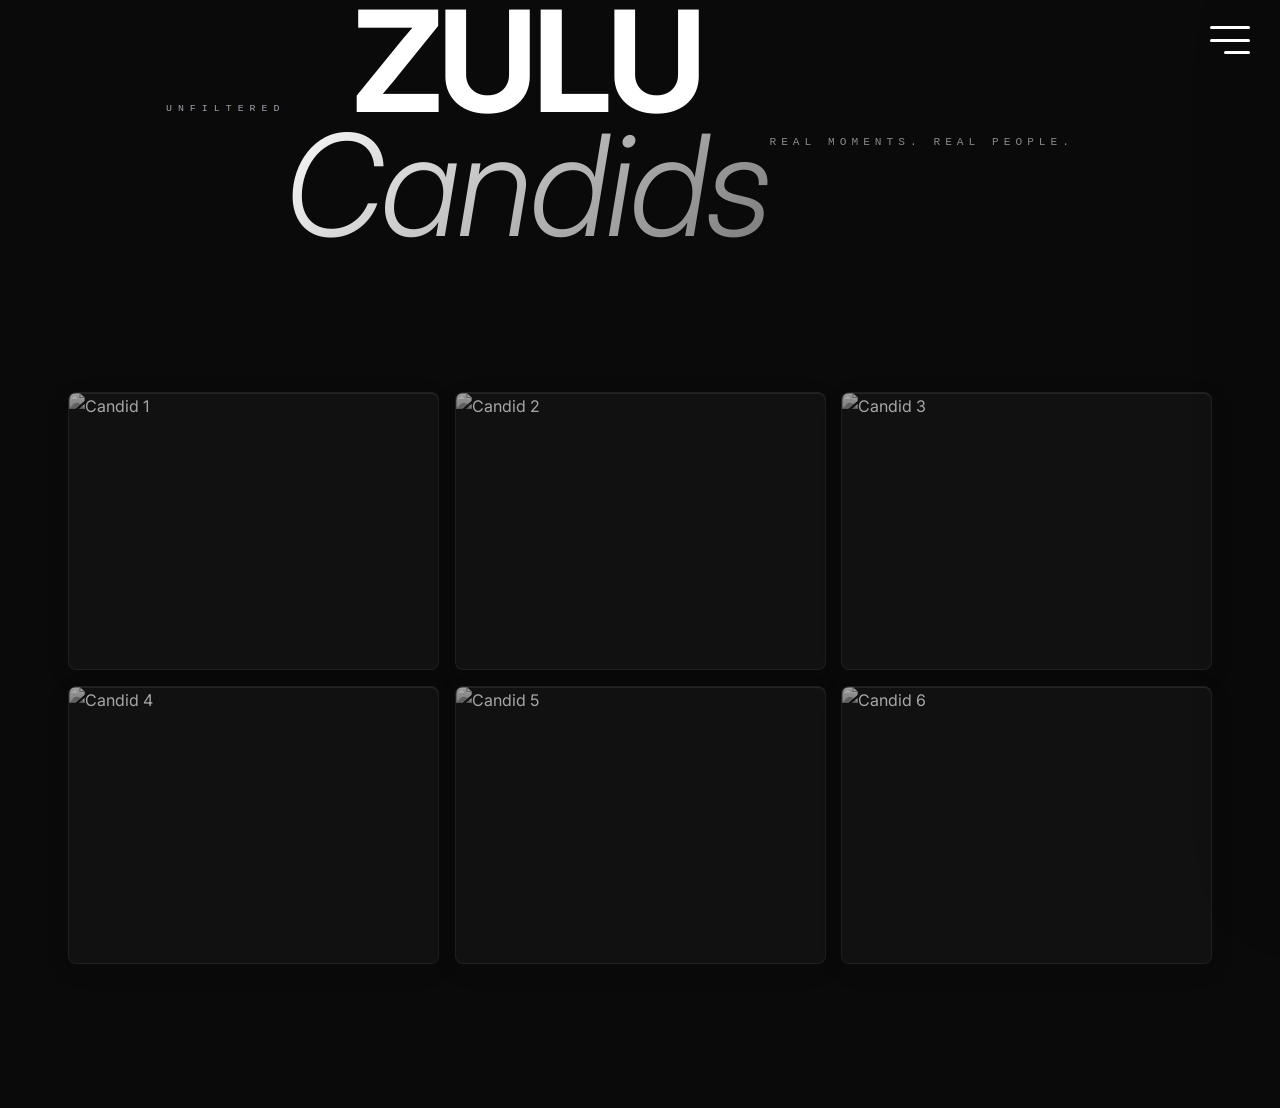
==== candids.html @ 93ad7df1 "Add files via upload" ====
<!DOCTYPE html>
<html lang="en">
<head>
  <meta charset="UTF-8">
  <meta name="viewport" content="width=device-width, initial-scale=1.0">
  <title>Zulu Candids — Memories</title>
  <link rel="preconnect" href="https://fonts.googleapis.com">
  <link href="https://fonts.googleapis.com/css2?family=Rajdhani:wght@300;400;500;600;700&family=Cormorant+Garamond:ital,wght@0,300;0,400;0,600;1,300;1,400;1,600&family=Space+Mono:ital,wght@0,400;0,700;1,400&family=Exo+2:wght@200;300;400;500;600&display=swap" rel="stylesheet">
  <link rel="stylesheet" href="act1_theme.css">
</head>
<body>

  <div class="hamburger" id="hamburgerMenu"><span></span><span></span><span></span></div>

  <nav class="sidebar" id="sidebar">
    <div class="sidebar-header">
      <h2>Navigation</h2>

    </div>
    <ul class="sidebar-links">
      <li><a href="index.html">Home</a></li>
      <li><a href="mates.html">Hostel Mates</a></li>
      <li><a href="chaos.html">Chaos</a></li>
      <li><a href="candids.html">Zulu Candids</a></li>
      <li><a href="committees.html">Committees</a></li>
    </ul>
  </nav>

  <div class="bg-glow"></div>

  <header>
    <div class="header-eyebrow">Unfiltered</div>
    <h1>ZULU<br><em>Candids</em></h1>
    <p>Real moments. Real people.</p>
  </header>

  <div class="container">
    <section class="images-section">
      <div class="images-grid">
        <div class="image-card"><img src="https://picsum.photos/800/600?random=201" alt="Candid 1"></div>
        <div class="image-card"><img src="https://picsum.photos/800/600?random=202" alt="Candid 2"></div>
        <div class="image-card"><img src="https://picsum.photos/800/600?random=203" alt="Candid 3"></div>
        <div class="image-card"><img src="https://picsum.photos/800/600?random=204" alt="Candid 4"></div>
        <div class="image-card"><img src="https://picsum.photos/800/600?random=205" alt="Candid 5"></div>
        <div class="image-card"><img src="https://picsum.photos/800/600?random=206" alt="Candid 6"></div>
      </div>
    </section>
  </div>

  <script src="fr.js"></script>
</body>
</html>
---- act1_theme.css ----
@import url('https://fonts.googleapis.com/css2?family=Inter:ital,wght@0,200;0,300;0,400;0,500;0,600;0,700;1,300;1,400&display=swap');

/* ─────────────────────────────────────────────────────────────
   REFLECTIVE GLASS #34 — Misty cool-grey & teal aesthetic
   Palette: #dbe1e3 · #c0cbcd · #b0b8ba · #d8e4e9 · #a7c7cb
───────────────────────────────────────────────────────────── */
:root {
  /* ── Scene background ── */
  --bg-scene: #0a0a0a;

  /* ── Liquid Glass surfaces ── */
  --liq:            rgba(20, 25, 40, 0.45);
  --liq-hover:      rgba(35, 45, 65, 0.65);
  --liq-deep:       rgba(10, 15, 25, 0.60);
  --liq-border:     rgba(255, 255, 255, 0.15);
  --liq-border-dim: rgba(255, 255, 255, 0.08);
  --liq-shine-t:    rgba(255, 255, 255, 0.25);
  --liq-inner:      rgba(255, 255, 255, 0.05);

  /* ── Tints derived from palette ── */
  --prism-blue:   rgba(167,199,203,0.22);
  --prism-pink:   rgba(192,203,205,0.20);
  --prism-green:  rgba(216,228,233,0.22);
  --prism-amber:  rgba(176,184,186,0.20);
  --prism-violet: rgba(167,199,203,0.18);

  /* ── Text on glass ── */
  --ink:        #ffffff;
  --ink-sub:    #888888;
  --ink-muted:  #555555;
  --blue:       #222222;
  --blue-text:  #a1a1aa;
  --blue-lt:    rgba(255,255,255,0.05);

  /* ── Radii — very round ── */
  --r-sm: 4px;
  --r-md: 6px;
  --r-lg: 8px;
  --r-xl: 12px;
  --r-2xl: 16px;
  --r-pill: 9999px;

  /* ── Typography ── */
  --f-display: -apple-system, 'Inter', 'Helvetica Neue', sans-serif;
  --f-body:    -apple-system, 'Inter', 'Helvetica Neue', sans-serif;
  --f-mono:    'SF Mono', ui-monospace, 'JetBrains Mono', monospace;

  /* ── Motion ── */
  --ease-expo:   cubic-bezier(0.16, 1, 0.3, 1);
  --ease-spring: cubic-bezier(0.34, 1.56, 0.64, 1);

  /* ── Blur ── */
  --blur-liq:   blur(28px) saturate(200%) brightness(1.06);
  --blur-heavy: blur(50px) saturate(220%) brightness(1.08);
}

/* ─── RESET ───────────────────────────────────────── */
*, *::before, *::after { margin: 0; padding: 0; box-sizing: border-box; }
html { scroll-behavior: smooth; -webkit-font-smoothing: antialiased; -moz-osx-font-smoothing: grayscale; }

body {
  font-family: var(--f-body);
  background: var(--bg-scene);
  background-attachment: fixed;
  color: var(--ink);
  min-height: 100vh;
  overflow-x: hidden;
  
  font-size: 16px;
  line-height: 1.65;
}

.bg-glow, .bg-designs, .design-icon { display: none !important; }

/* ─── CUSTOM CURSOR — Apple liquid ───────────────── */
.cursor-dot { display: none !important; 
  position: fixed; width: 6px; height: 6px;
  background: var(--blue-text); border-radius: 50%;
  pointer-events: none; z-index: 99999;
  transform: translate(-50%, -50%);
  box-shadow: 0 0 10px var(--blue-text);
}
.cursor-ring { display: none !important; 
  position: fixed; width: 34px; height: 34px;
  border-radius: 50%; pointer-events: none; z-index: 99998;
  transform: translate(-50%, -50%);
  background: rgba(59,98,104,0.1);
  border: 2px solid var(--blue-text);
  box-shadow: 0 4px 12px rgba(59,98,104,0.3);
  transition: width 0.3s var(--ease-expo), height 0.3s var(--ease-expo), background 0.3s, border-color 0.3s;
}
body:has(a:hover) .cursor-ring,
body:has(button:hover) .cursor-ring,
body:has(.close-btn:hover) .cursor-ring,
body:has(.hamburger:hover) .cursor-ring {
  width: 52px; height: 52px;
  background: rgba(59,98,104,0.2);
  border-color: var(--ink);
}

/* ─── PROGRESS BAR ────────────────────────────────── */
.progress-bar {
  position: fixed; top: 0; left: 0; height: 2px;
  background: linear-gradient(90deg, #111111, #333333, #111111);
  z-index: 10000; width: 0%;
  transition: width 0.06s linear;
  box-shadow: 0 0 10px rgba(167,199,203,0.6);
}

/* ─── PAGE TRANSITION ─────────────────────────────── */
.page-transition {
  position: fixed; inset: 0;
  background: #111111;
  z-index: 99997; transform: scaleX(0); transform-origin: left;
}
.page-transition.enter { animation: pgIn 0.8s var(--ease-expo) forwards; }
.page-transition.exit  { animation: pgOut 0.8s var(--ease-expo) forwards; }
@keyframes pgIn  { to { transform: scaleX(1); } }
@keyframes pgOut { from { transform: scaleX(1); transform-origin: right; } to { transform: scaleX(0); transform-origin: right; } }

/* ─── HAMBURGER ───────────────────────────────────── */
.hamburger {
  position: fixed; top: 24px; right: 28px;
  width: 44px; height: 32px;
  display: flex; flex-direction: column; justify-content: space-between;
  cursor: pointer; z-index: 1002; padding: 2px;
}
.hamburger span {
  display: block; height: 3px; width: 100%;
  background: var(--ink); border-radius: var(--r-pill);
  transition: all 0.42s var(--ease-expo); transform-origin: center;
}
.hamburger span:nth-child(3) { width: 65%; margin-left: auto; }
.hamburger.open span:nth-child(1) { transform: translateY(14.5px) rotate(45deg); }
.hamburger.open span:nth-child(2) { opacity: 0; transform: scaleX(0); }
.hamburger.open span:nth-child(3) { transform: translateY(-14.5px) rotate(-45deg); width: 100%; }

/* ─── SIDEBAR — Frosted glass panel ──────────────── */
.sidebar {
  position: fixed; top: 0; right: 0; transform: translate3d(100.5%, 0, 0);
  width: 400px; height: 100vh;
  background: #111111;
  border-left: 1px solid var(--liq-border);
  box-shadow: -1px 0 0 rgba(255,255,255,0.82) inset, -24px 0 72px rgba(0,0,0,0.09);
  z-index: 1001;
  transition: transform 1.0s cubic-bezier(0.2, 1, 0.2, 1);
  padding: 24px 52px 56px;
  display: flex; flex-direction: column; overflow: hidden;
}
.sidebar::before {
  content: ''; position: absolute; top: -60px; left: -60px;
  width: 280px; height: 280px;
  background: none;
  border-radius: 50%; pointer-events: none;
}
.sidebar::after {
  content: ''; position: absolute; bottom: -50px; right: -40px;
  width: 220px; height: 220px;
  background: none;
  border-radius: 50%; pointer-events: none;
}
.sidebar.active { transform: translate3d(0, 0, 0); }

.sidebar-header {
  display: flex; justify-content: flex-start; align-items: center;
  min-height: 32px; /* matches new hamburger height */
  margin-bottom: 40px; padding-bottom: 24px;
  border-bottom: 1px solid var(--liq-border-dim);
  position: relative; z-index: 1;
}
.sidebar-header h2 {
  font-family: var(--f-mono); font-size: 1.1rem;
  letter-spacing: 5px; text-transform: uppercase;
  color: var(--ink-sub); font-weight: 500; margin: 0;
  line-height: 1;
}
.close-btn {
  background: #111111;
  border: 1px solid rgba(255,255,255,0.28);
  box-shadow: 0 2px 8px rgba(0,0,0,0.08), 0 1px 0 rgba(255,255,255,0.10) inset;
  border-radius: 50%; width: 44px; height: 44px;
  display: flex; align-items: center; justify-content: center;
  font-size: 1.5rem; color: var(--ink-sub); cursor: pointer;
  transition: all 0.25s var(--ease-expo);
}
.close-btn:hover { background: rgba(255,255,255,0.82); color: var(--ink); transform: rotate(90deg) scale(1.08); }

.sidebar-links { list-style: none; position: relative; z-index: 1; }
.sidebar-links li {
  margin-bottom: 2px; opacity: 0; transform: translateX(24px);
  transition: opacity 0.50s var(--ease-expo), transform 0.50s var(--ease-expo);
}
.sidebar.active .sidebar-links li:nth-child(1) { opacity:1; transform:none; transition-delay:0.07s; }
.sidebar.active .sidebar-links li:nth-child(2) { opacity:1; transform:none; transition-delay:0.13s; }
.sidebar.active .sidebar-links li:nth-child(3) { opacity:1; transform:none; transition-delay:0.19s; }
.sidebar.active .sidebar-links li:nth-child(4) { opacity:1; transform:none; transition-delay:0.25s; }
.sidebar.active .sidebar-links li:nth-child(5) { opacity:1; transform:none; transition-delay:0.31s; }
.sidebar-links a {
  text-decoration: none; color: var(--ink-sub);
  font-family: var(--f-display); font-size: 2.4rem; font-weight: 300;
  line-height: 1.25; display: block; padding: 6px 0; letter-spacing: -0.5px;
  transition: color 0.25s, transform 0.3s var(--ease-expo);
}
.sidebar-links a:hover { color: var(--blue-text); transform: translateX(6px); }

.sidebar-overlay {
  position: fixed; inset: 0; background: rgba(0,0,0,0.16);
  z-index: 1000; opacity: 0; pointer-events: none; transition: opacity 0.4s;
}
.sidebar-overlay.active { opacity: 1; pointer-events: all; }

/* ─── HEADER ──────────────────────────────────────── */
.scroll-hero-wrapper { height: 200vh; position: relative; z-index: 1; }
.sticky-hero { position: sticky; top: 0; height: 100vh; overflow: hidden; display: flex; align-items: center; justify-content: center; }
header {
  position: relative; text-align: center;
  width: 100%; max-width: 1240px; padding: 0 24px;
  display: flex; justify-content: center; align-items: center; z-index: 1;
}
.hero-text-content {
  text-align: center;
  will-change: transform;
  flex: 1;
  transition: transform 0.1s linear;
  position: relative;
  z-index: 2;
}
.hero-image-content {
  position: absolute; right: 5%; top: 50%;
  width: 45%; max-width: 550px; aspect-ratio: 4/3;
  border-radius: var(--r-2xl); overflow: hidden;
  opacity: 0; transform: translateY(-50%) translateX(100px) scale(0.9);
  will-change: transform, opacity; pointer-events: none;
  box-shadow: 0 1px 0 rgba(255,255,255,0.08) inset, 0 24px 60px rgba(0,0,0,0.5);
  border: 1px solid rgba(255,255,255,0.1);
  transition: transform 0.1s linear, opacity 0.1s linear;
}
.hero-image-content img { width: 100%; height: 100%; object-fit: cover; }
.header-eyebrow {
  font-family: var(--f-mono); font-size: 0.62rem;
  letter-spacing: 6px; text-transform: uppercase;
  color: var(--blue-text); margin-bottom: 30px;
  opacity: 0; animation: fadeUp 0.85s var(--ease-expo) 0.15s forwards;
  position: relative; z-index: 1;
}
header h1 {
  font-family: var(--f-display);
  font-size: clamp(3.8rem, 11vw, 9.5rem);
  font-weight: 700; line-height: 0.88; letter-spacing: -4px;
  color: var(--ink);
  opacity: 0; animation: fadeUp 1s var(--ease-expo) 0.28s forwards;
  position: relative; z-index: 1;
}
header h1 em {
  font-style: italic; font-weight: 300; letter-spacing: -3px;
  background: linear-gradient(135deg, #ffffff 0%, #777777 100%);
  -webkit-background-clip: text; -webkit-text-fill-color: transparent; background-clip: text;
}
header p {
  font-size: 0.70rem; color: var(--ink-sub); margin-top: 36px;
  letter-spacing: 5px; text-transform: uppercase; font-family: var(--f-mono);
  opacity: 0; animation: fadeUp 0.85s var(--ease-expo) 0.46s forwards;
  position: relative; z-index: 1;
}
@keyframes fadeUp {
  from { opacity: 0; transform: translateY(20px); }
  to   { opacity: 1; transform: none; }
}

/* ─── CONTAINER ───────────────────────────────────── */
.container { max-width: 1240px; margin: 0 auto; padding: 72px 48px; position: relative; z-index: 1; }

/* ─── SECTION LABEL ───────────────────────────────── */
.section-label { display: flex; align-items: center; gap: 16px; margin-bottom: 44px; }
.section-label::before {
  content: ''; flex: 0 0 3px; height: 26px;
  background: linear-gradient(180deg, #333333, #111111); border-radius: var(--r-pill);
}
.section-label h2 {
  font-family: var(--f-display); font-size: 2.2rem; font-weight: 700;
  color: var(--ink); letter-spacing: -0.5px; margin: 0; text-align: left;
}
h2 {
  font-family: var(--f-display); font-size: 2.2rem; font-weight: 700;
  color: var(--ink); letter-spacing: -0.5px; margin-bottom: 44px; text-align: center;
}

/* ─── STATS BAR ───────────────────────────────────── */
.stats-bar {
  display: flex; margin: 72px 48px;
  background: #111111;
  border: 1px solid rgba(255,255,255,0.06);
  border-radius: var(--r-2xl); overflow: hidden;
  position: relative; z-index: 1; max-width: 1240px;
  box-shadow: 0 1px 0 rgba(255,255,255,0.10) inset, 0 16px 48px rgba(0,0,0,0.09), 0 4px 16px rgba(0,0,0,0.05);
}
.stats-bar::before {
  content: ''; position: absolute; top: 0; left: 0; right: 0; height: 1px;
  background: linear-gradient(90deg, #111111, #333333, #111111);
  opacity: 0.55;
}
.stat-item {
  transform-style: preserve-3d;
  flex: 1; padding: 52px 20px; text-align: center;
  border-right: 1px solid rgba(0,0,0,0.06); position: relative; transition: background 0.3s;
}
.stat-item:last-child { border-right: none; }
.stat-item:hover { background: #18181b; }
.stat-num {
  font-family: var(--f-display); font-size: 3.4rem; font-weight: 700;
  color: var(--ink); line-height: 1; display: block; letter-spacing: -2px;
}
.stat-label {
  font-family: var(--f-mono); font-size: 0.56rem; letter-spacing: 3px;
  text-transform: uppercase; color: var(--ink-muted); margin-top: 10px; display: block;
}

/* ─── HERO IMAGES ─────────────────────────────────── */
.hero-images {
  display: grid; grid-template-columns: 1.2fr 1fr; gap: 14px;
  padding: 0 48px 80px; max-width: 1240px; margin: 0 auto; position: relative; z-index: 1;
}
.hero-img-item {
  position: relative; overflow: hidden; border-radius: var(--r-lg);
  border: 1px solid rgba(255,255,255,0.06); background: #111111;
  box-shadow: 0 1px 0 rgba(255,255,255,0.08) inset, 0 8px 32px rgba(0,0,0,0.10), 0 2px 8px rgba(0,0,0,0.06);
}
.hero-img-item:first-child { grid-row: span 2; border-radius: var(--r-2xl); }
.hero-img-item img {
  width: 100%; height: 100%; object-fit: cover; display: block;
  transition: transform 0.9s var(--ease-expo), filter 0.5s;
  filter: grayscale(1) brightness(0.65);
}
.hero-img-item:hover img { transform: scale(1.05); filter: grayscale(0) brightness(1.0); }
.hero-img-item::after {
  content: ''; position: absolute; inset: 0;
  background: linear-gradient(to top, rgba(0,0,0,0.48) 0%, transparent 50%);
  pointer-events: none;
}
.hero-img-badge { display: none !important; 
  position: absolute; bottom: 14px; left: 16px; z-index: 2;
  font-family: var(--f-mono); font-size: 0.56rem; letter-spacing: 3px;
  text-transform: uppercase; color: rgba(0,0,0,0.52);
  background: #111111;
  padding: 5px 14px; border-radius: var(--r-pill);
  border: 1px solid rgba(255,255,255,0.12);
  box-shadow: 0 2px 8px rgba(0,0,0,0.07), 0 1px 0 rgba(255,255,255,0.10) inset;
}

/* ─── QUOTES ──────────────────────────────────────── */
.quotes-section { padding: 72px 0; }
.quotes-grid { display: grid; grid-template-columns: repeat(auto-fit, minmax(280px, 1fr)); gap: 16px; }
.quote-card {
  will-change: transform, opacity;
  backface-visibility: hidden;
  transform-style: preserve-3d;
  background: #111111;
  border: 1px solid rgba(255,255,255,0.06);
  border-radius: var(--r-xl); padding: 44px 36px;
  position: relative; overflow: hidden;
  transition: transform 0.8s cubic-bezier(0.2, 1, 0.2, 1), box-shadow 0.8s;
  box-shadow: 0 12px 36px rgba(0,0,0,0.5);
}
/* Per-card prismatic tint */
.quote-card:nth-child(1)::before { background: radial-gradient(circle at 20% 20%, var(--prism-blue), transparent 60%); }
.quote-card:nth-child(2)::before { background: radial-gradient(circle at 80% 20%, var(--prism-pink), transparent 60%); }
.quote-card:nth-child(3)::before { background: radial-gradient(circle at 20% 80%, var(--prism-green), transparent 60%); }
.quote-card:nth-child(4)::before { background: radial-gradient(circle at 80% 80%, var(--prism-amber), transparent 60%); }
.quote-card:nth-child(5)::before { background: radial-gradient(circle at 50% 20%, var(--prism-violet), transparent 60%); }
.quote-card:nth-child(6)::before { background: radial-gradient(circle at 30% 70%, var(--prism-blue), transparent 60%); }
.quote-card::before { content: ''; position: absolute; inset: 0; pointer-events: none; opacity: 0.7; transition: opacity 0.4s; }
.quote-card::after {
  content: '\201C'; position: absolute; top: -14px; left: 18px;
  font-family: Georgia, serif; font-size: 8rem;
  color: rgba(255,255,255,0.08); line-height: 1; pointer-events: none;
}
.quote-card:hover {
  transform: translateY(-6px) scale(1.01);
  box-shadow: 0 1px 0 rgba(255,255,255,0.12) inset, 0 24px 60px rgba(0,0,0,0.12), 0 8px 24px rgba(0,0,0,0.06);
}
.quote-card:hover::before { opacity: 1; }
.quote-card p {
  font-family: var(--f-display); font-size: 1.12rem; font-style: italic;
  color: var(--ink); line-height: 1.65; margin-bottom: 22px;
  position: relative; z-index: 1; font-weight: 400;
}
.quote-card span {
  font-family: var(--f-mono); font-size: 0.58rem;
  color: var(--blue-text); letter-spacing: 2.5px; text-transform: uppercase;
  position: relative; z-index: 1;
}

/* ─── IMAGES GRID ─────────────────────────────────── */
.images-section { padding: 72px 0; }
.images-grid { display: grid; grid-template-columns: repeat(auto-fit, minmax(330px, 1fr)); gap: 16px; }
.image-card {
  will-change: transform, opacity;
  backface-visibility: hidden;
  transform-style: preserve-3d;
  position: relative; overflow: hidden; border-radius: var(--r-lg);
  background: #111111; aspect-ratio: 4/3; cursor: pointer;
  border: 1px solid rgba(255,255,255,0.06);
  transition: transform 0.8s cubic-bezier(0.2, 1, 0.2, 1), box-shadow 0.8s;
  box-shadow: 0 1px 0 rgba(255,255,255,0.08) inset, 0 6px 24px rgba(0,0,0,0.09), 0 2px 6px rgba(0,0,0,0.05);
}
.image-card::after {
  content: ''; position: absolute; inset: 0;
  background: linear-gradient(to top, rgba(0,0,0,0.32) 0%, transparent 55%);
  opacity: 0; transition: opacity 0.4s;
}
.image-card:hover {
  transform: translateY(-5px) scale(1.01);
  box-shadow: 0 1px 0 rgba(255,255,255,0.08) inset, 0 28px 64px rgba(0,0,0,0.14), 0 8px 24px rgba(0,0,0,0.08);
}
.image-card:hover::after { opacity: 1; }
.image-card img {
  width: 100%; height: 100%; object-fit: cover; display: block;
  transition: transform 1.4s cubic-bezier(0.2, 1, 0.2, 1), filter 1.0s cubic-bezier(0.2, 1, 0.2, 1);
  filter: grayscale(1) brightness(0.65);
}
.image-card:hover img { transform: scale(1.07); filter: grayscale(0) brightness(1.0); }
.image-card .img-label { display: none !important; 
  position: absolute; bottom: 14px; left: 16px;
  color: rgba(255,255,255,0.88); font-family: var(--f-mono); font-size: 0.58rem;
  letter-spacing: 2.5px; z-index: 2;
  opacity: 0; transform: translateY(8px); transition: all 0.32s;
  background: rgba(0,0,0,0.28);
  padding: 4px 12px; border-radius: var(--r-pill); border: 1px solid rgba(255,255,255,0.05);
}
.image-card:hover .img-label { display: none !important;  opacity: 1; transform: none; }

/* ─── MATES GRID ──────────────────────────────────── */
.mates-grid { display: grid; grid-template-columns: repeat(auto-fill, minmax(154px, 1fr)); gap: 16px; padding: 8px 0; }
.mate-card {
  will-change: transform, opacity;
  backface-visibility: hidden;
  transform-style: preserve-3d;
  text-align: center; padding: 30px 10px;
  background: #111111;
  border: 1px solid rgba(255,255,255,0.06); border-radius: var(--r-xl);
  transition: all 0.8s cubic-bezier(0.2, 1, 0.2, 1);
  cursor: pointer; text-decoration: none; color: inherit; display: block;
  position: relative; overflow: hidden;
  box-shadow: 0 8px 24px rgba(0,0,0,0.6);
}
/* glass shimmer sweep */

.mate-card:hover::before { transform: translate3d(100%, 0, 0); }
.mate-card:hover {
  transform: translateY(-6px);
  background: #18181b; border-color: rgba(255,255,255,0.25);
  box-shadow: 0 1px 0 rgba(255,255,255,0.15) inset, 0 20px 48px rgba(0,0,0,0.11), 0 4px 12px rgba(167,199,203,0.10);
  border-color: rgba(255,255,255,0.92);
}
.mate-photo {
  width: 104px; height: 104px; border-radius: 50%;
  object-fit: cover; margin: 0 auto 16px; display: block;
  border: 2px solid rgba(255,255,255,0.15);
  box-shadow: 0 4px 16px rgba(0,0,0,0.11);
  transition: transform 0.4s var(--ease-spring), box-shadow 0.4s, border-color 0.3s;
  position: relative; z-index: 1;
}
.mate-card:hover .mate-photo {
  transform: scale(1.12); border-color: var(--blue-text);
  box-shadow: 0 6px 24px rgba(167,199,203,0.22);
}
.mate-name {
  font-family: var(--f-body); font-weight: 500; font-size: 0.88rem;
  color: var(--ink-sub); transition: color 0.3s; position: relative; z-index: 1;
}
.mate-card:hover .mate-name { color: var(--ink); }
#galleryTitle { text-transform: none; }

/* ─── COMMITTEES ──────────────────────────────────── */
.committee-grid { display: grid; grid-template-columns: repeat(auto-fit, minmax(310px, 1fr)); gap: 18px; }
.committee-card {
  will-change: transform, opacity;
  backface-visibility: hidden;
  transform-style: preserve-3d;
  background: #111111;
  border: 1px solid rgba(255,255,255,0.06);
  border-radius: var(--r-2xl); overflow: hidden;
  transition: all 0.8s cubic-bezier(0.2, 1, 0.2, 1);
  cursor: pointer; text-decoration: none; color: var(--ink); display: block; position: relative;
  box-shadow: 0 1px 0 rgba(255,255,255,0.12) inset, 0 8px 32px rgba(0,0,0,0.08), 0 2px 8px rgba(0,0,0,0.04);
}

.committee-card::after {
  content: ''; position: absolute; top: 0; left: 0; right: 0; height: 2px;
  background: linear-gradient(90deg, #111111, #333333, #111111);
  opacity: 0; transition: opacity 0.4s; z-index: 2;
}
.committee-card:hover {
  transform: translateY(-8px);
  background: #18181b; border-color: rgba(255,255,255,0.25);
  box-shadow: 0 1px 0 rgba(255,255,255,0.12) inset, 0 40px 80px rgba(0,0,0,0.12), 0 0 0 1px rgba(255,255,255,0.62);
}
.committee-card:hover::before, .committee-card:hover::after { opacity: 1; }
.committee-photo {
  width: 100%; height: 215px; object-fit: cover; display: block;
  filter: grayscale(1) brightness(0.65);
  transition: filter 1.0s cubic-bezier(0.2, 1, 0.2, 1), transform 1.2s cubic-bezier(0.2, 1, 0.2, 1);
}
.committee-card:hover .committee-photo { filter: grayscale(0) brightness(1.0); transform: scale(1.04); }
.committee-card-body { padding: 30px 32px 36px; position: relative; z-index: 2; }
.committee-title {
  font-family: var(--f-display); font-size: 1.65rem; font-weight: 700;
  color: var(--ink); line-height: 1.1; margin-bottom: 10px; letter-spacing: -0.5px;
}
.committee-period {
  font-family: var(--f-mono); font-size: 0.58rem;
  color: var(--blue-text); letter-spacing: 2.5px; text-transform: uppercase; margin-bottom: 10px; display: block;
}
.committee-sec { font-size: 0.85rem; color: var(--ink-muted); font-style: italic; }

/* ─── DETAIL PAGE ─────────────────────────────────── */
.detail-container {
  background: #111111;
  border: 1px solid rgba(255,255,255,0.06); border-radius: var(--r-2xl);
  max-width: 860px; margin: 0 auto 80px; padding: 72px;
  position: relative; overflow: hidden;
  box-shadow: 0 1px 0 rgba(255,255,255,0.12) inset, 0 20px 72px rgba(0,0,0,0.09), 0 6px 24px rgba(0,0,0,0.05);
}
.detail-container::before {
  content: ''; position: absolute; top: 0; left: 0; right: 0; height: 2px;
  background: linear-gradient(90deg, #111111, #333333, #111111);
  opacity: 0.62;
}
.detail-container::after {
  content: ''; position: absolute; top: -80px; right: -80px;
  width: 300px; height: 300px; border-radius: 50%;
  background: radial-gradient(circle, rgba(167,199,203,0.08), transparent 70%); pointer-events: none;
}
.detail-header { margin-bottom: 58px; padding-bottom: 44px; border-bottom: 1px solid rgba(0,0,0,0.07); }
.detail-header h1 {
  font-family: var(--f-display); color: var(--ink);
  font-size: 2.9rem; font-weight: 700; letter-spacing: -2px; line-height: 1; margin-bottom: 14px;
}
.detail-header p {
  font-family: var(--f-mono); font-size: 0.60rem;
  color: var(--blue-text); letter-spacing: 3.5px; text-transform: uppercase;
}
.detail-section { margin-bottom: 48px; }
.detail-section h3 {
  font-family: var(--f-mono); font-size: 0.57rem; letter-spacing: 4px;
  text-transform: uppercase; color: var(--blue-text); margin-bottom: 20px;
  display: flex; align-items: center; gap: 14px;
}
.detail-section h3::after { content: ''; flex: 1; height: 1px; background: linear-gradient(90deg, rgba(0,0,0,0.08), transparent); }
.detail-section p { font-family: var(--f-body); font-size: 1rem; color: var(--ink-sub); line-height: 1.85; }
.detail-section ul { list-style: none; padding: 0; }
.detail-section li {
  font-family: var(--f-body); font-size: 0.94rem; color: var(--ink-sub);
  line-height: 1.8; padding: 13px 0 13px 28px;
  border-bottom: 1px solid rgba(0,0,0,0.05); position: relative;
}
.detail-section li::before {
  content: ''; position: absolute; left: 0; top: 50%; transform: translateY(-50%);
  width: 6px; height: 6px; border-radius: 50%; background: var(--blue-text);
}
.detail-section li:last-child { border-bottom: none; }

/* ─── SCROLL REVEAL ───────────────────────────────── */
.reveal { opacity: 0; transform: translateY(28px); transition: opacity 0.85s var(--ease-expo), transform 0.85s var(--ease-expo); }
.reveal.visible { opacity: 1; transform: none; }

/* ─── SCROLLBAR ───────────────────────────────────── */
::-webkit-scrollbar { width: 5px; }
::-webkit-scrollbar-track { background: rgba(0,0,0,0.04); }
::-webkit-scrollbar-thumb { background: linear-gradient(180deg, #333333, #111111); border-radius: var(--r-pill); }

/* ─── SELECTION ───────────────────────────────────── */
::selection { background: rgba(167,199,203,0.22); color: var(--ink); }

/* ─── RESPONSIVE ──────────────────────────────────── */
@media (max-width: 960px) {
  .container { padding: 48px 24px; }
  .sidebar { width: 100%; border-radius: 0; }
  .detail-container { padding: 48px 36px; }
  .stats-bar { border-radius: var(--r-xl); margin: 56px 24px; }
  .images-grid { grid-template-columns: 1fr 1fr; gap: 12px; }
  .hero-images { padding: 0 24px 56px; }
  .hero-image-content { right: 0; width: 50%; }
}
@media (max-width: 700px) {
  .hero-images { grid-template-columns: 1fr; padding: 0 24px 48px; }
  .hero-img-item:first-child { grid-row: span 1; }
  .scroll-hero-wrapper { height: 180vh; }
  .hero-image-content {
    top: auto; bottom: 5%; right: 50%; margin-right: -40%;
    width: 80%; transform: translateY(100px) scale(0.9);
  }
}
@media (max-width: 640px) {
  header h1 { font-size: 3.2rem; letter-spacing: -2px; }
  .images-grid { grid-template-columns: 1fr; }
  .committee-grid { grid-template-columns: 1fr; }
  .quotes-grid { grid-template-columns: 1fr; }
  .mates-grid { grid-template-columns: repeat(3, 1fr); gap: 10px; }
  .stats-bar { flex-wrap: wrap; margin: 48px 16px; }
  .stat-item { flex: 0 0 50%; border-bottom: 1px solid rgba(0,0,0,0.06); }
  .stat-item:nth-child(3), .stat-item:nth-child(4) { border-bottom: none; }
  .detail-container { padding: 36px 22px; border-radius: var(--r-xl); }
  .hamburger { top: 20px; right: 20px; }
  .container { padding: 40px 16px; }
  .section-label h2, h2 { font-size: 1.9rem; }
  .mate-card {
  will-change: transform, opacity;
  backface-visibility: hidden;
  transform-style: preserve-3d; padding: 24px 8px; }
}
@media (max-width: 380px) { .mates-grid { grid-template-columns: repeat(2, 1fr); } }


/* ─── INTERACTIVE BACKGROUND GRID ─────────────────── */
.bg-grid {
  position: fixed; inset: 0; z-index: -2; pointer-events: none;
  background-image: radial-gradient(rgba(255,255,255,0.18) 1px, transparent 1px);
  background-size: 32px 32px;
  mask-image: radial-gradient(circle at var(--mouse-x, 50vw) var(--mouse-y, 50vh), black 0%, transparent 500px);
  -webkit-mask-image: radial-gradient(circle at var(--mouse-x, 50vw) var(--mouse-y, 50vh), black 0%, transparent 500px);
}
.bg-glow-layer {
  position: fixed; inset: 0; z-index: -3; pointer-events: none;
  background: radial-gradient(600px circle at var(--mouse-x, 50vw) var(--mouse-y, 50vh), rgba(255,255,255,0.03), transparent 100%);
}


/* ─── OBSIDIAN GLASS SHIMMER ANIMATION ────────────── */
.mate-card::before, .committee-card::before, .image-card::before, .stat-item::before {
  content: ''; display: block !important;
  position: absolute; top: 0; left: 0; width: 100%; height: 100%;
  pointer-events: none; z-index: 5;
  background: linear-gradient(105deg, transparent 35%, rgba(255,255,255,0.06) 50%, rgba(255,255,255,0.12) 52%, transparent 65%);
  transform: translate3d(-100%, 0, 0);
  transition: transform 1.4s cubic-bezier(0.2, 1, 0.2, 1);
  border-radius: inherit;
}
.mate-card:hover::before, .committee-card:hover::before, .image-card:hover::before, .stat-item:hover::before {
  transform: translate3d(100%, 0, 0);
}
\n
/* ─── INTERACTIVE SPOTLIGHT GLOW & GRID ──────────── */
body::before {
  content: ''; position: fixed; inset: 0; z-index: -3; pointer-events: none;
  background: radial-gradient(circle at var(--mouse-x, -500px) var(--mouse-y, -500px), rgba(45,212,191,0.08), rgba(139,92,246,0.06) 30%, transparent 80%);
  transition: opacity 0.5s;
}
body::after {
  content: ''; position: fixed; inset: 0; z-index: -2; pointer-events: none;
  background-image: radial-gradient(rgba(255,255,255,0.2) 1px, transparent 1px);
  background-size: 32px 32px;
  mask-image: radial-gradient(circle at var(--mouse-x, -500px) var(--mouse-y, -500px), black 0%, transparent 500px);
  -webkit-mask-image: radial-gradient(circle at var(--mouse-x, -500px) var(--mouse-y, -500px), black 0%, transparent 500px);
}
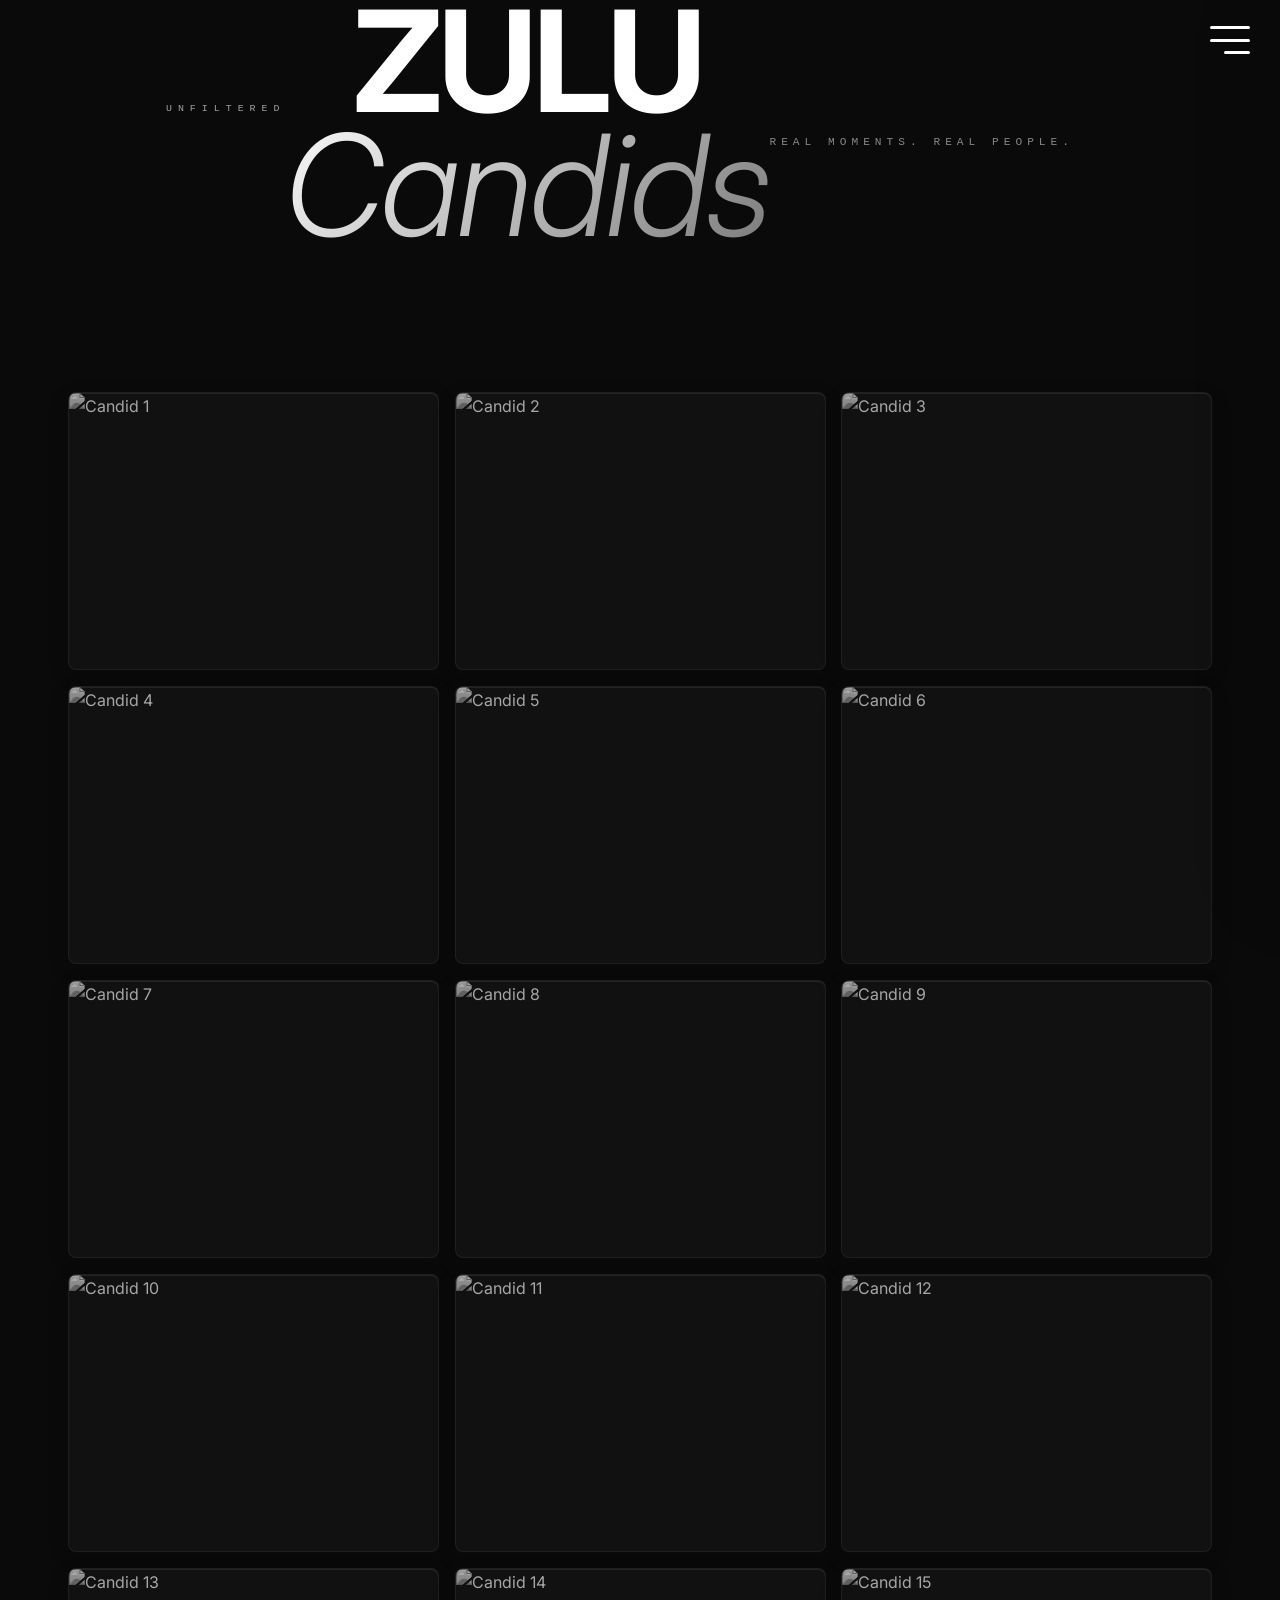
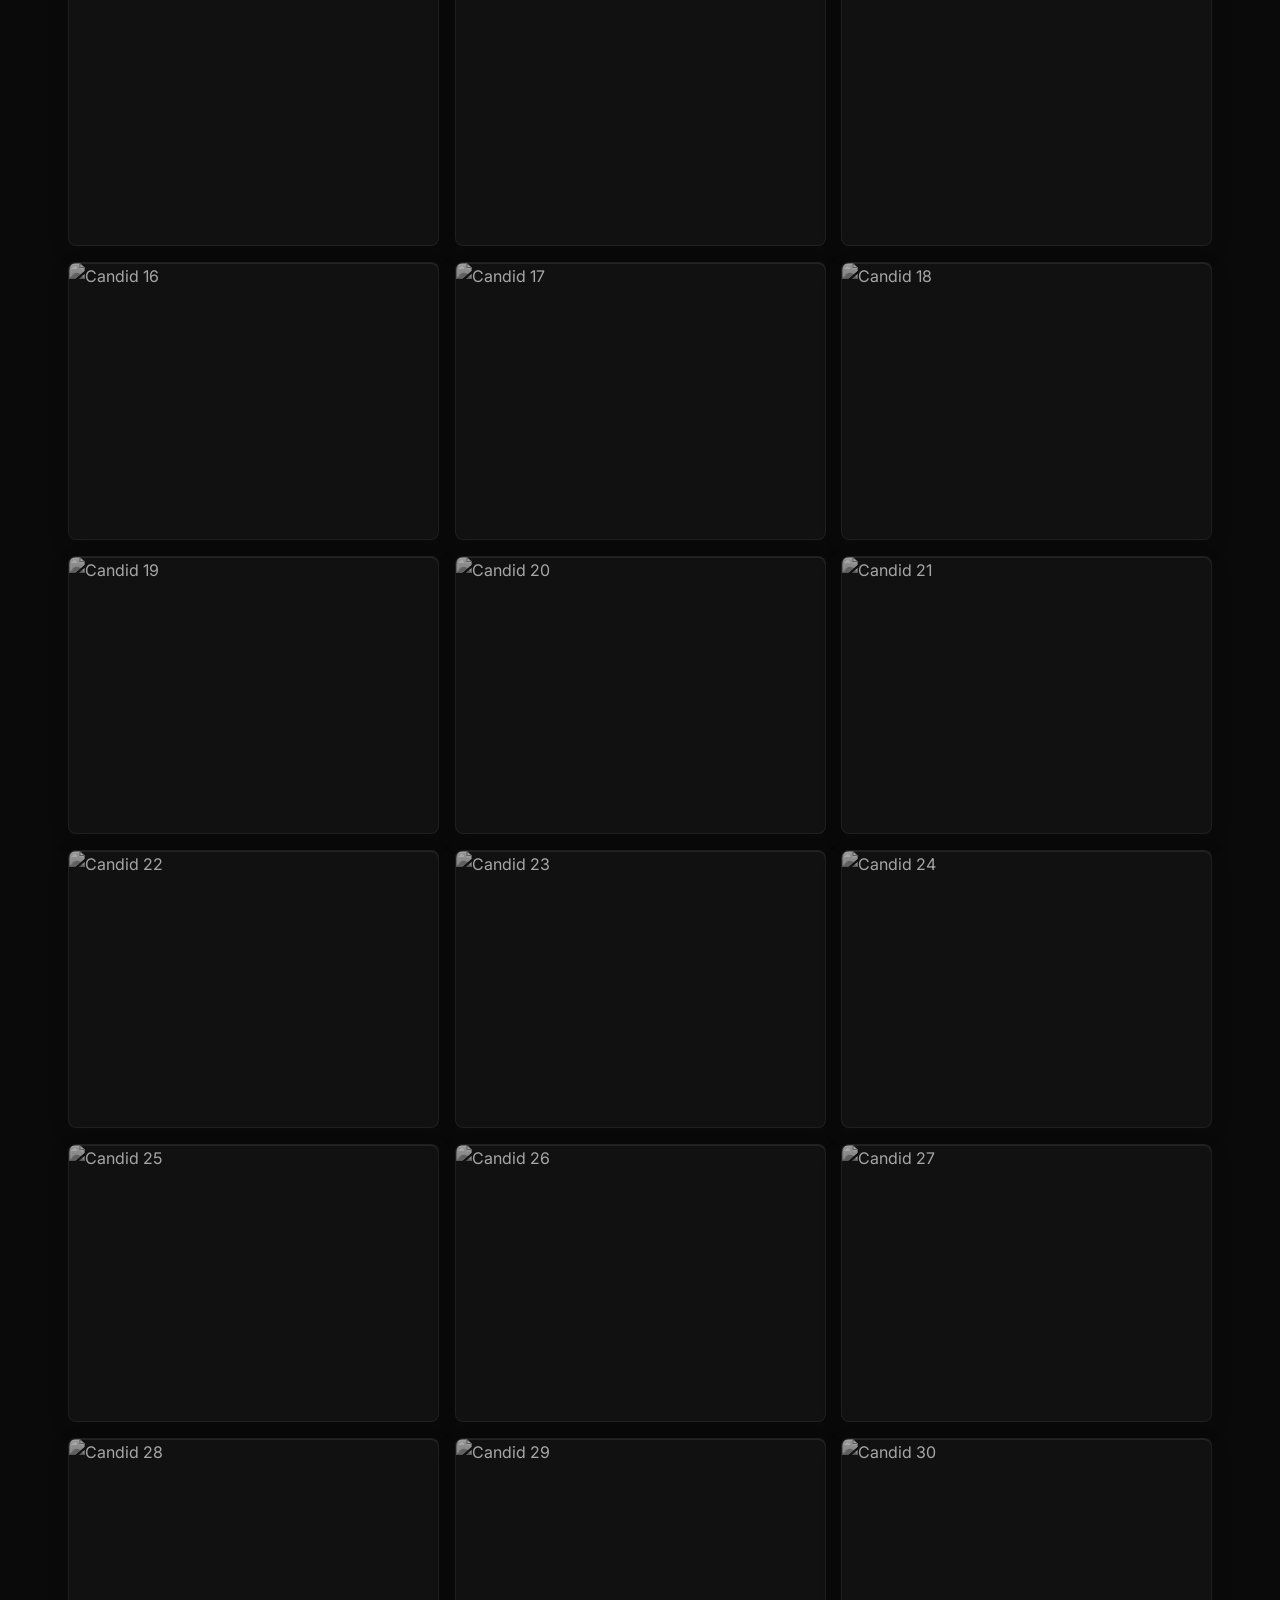
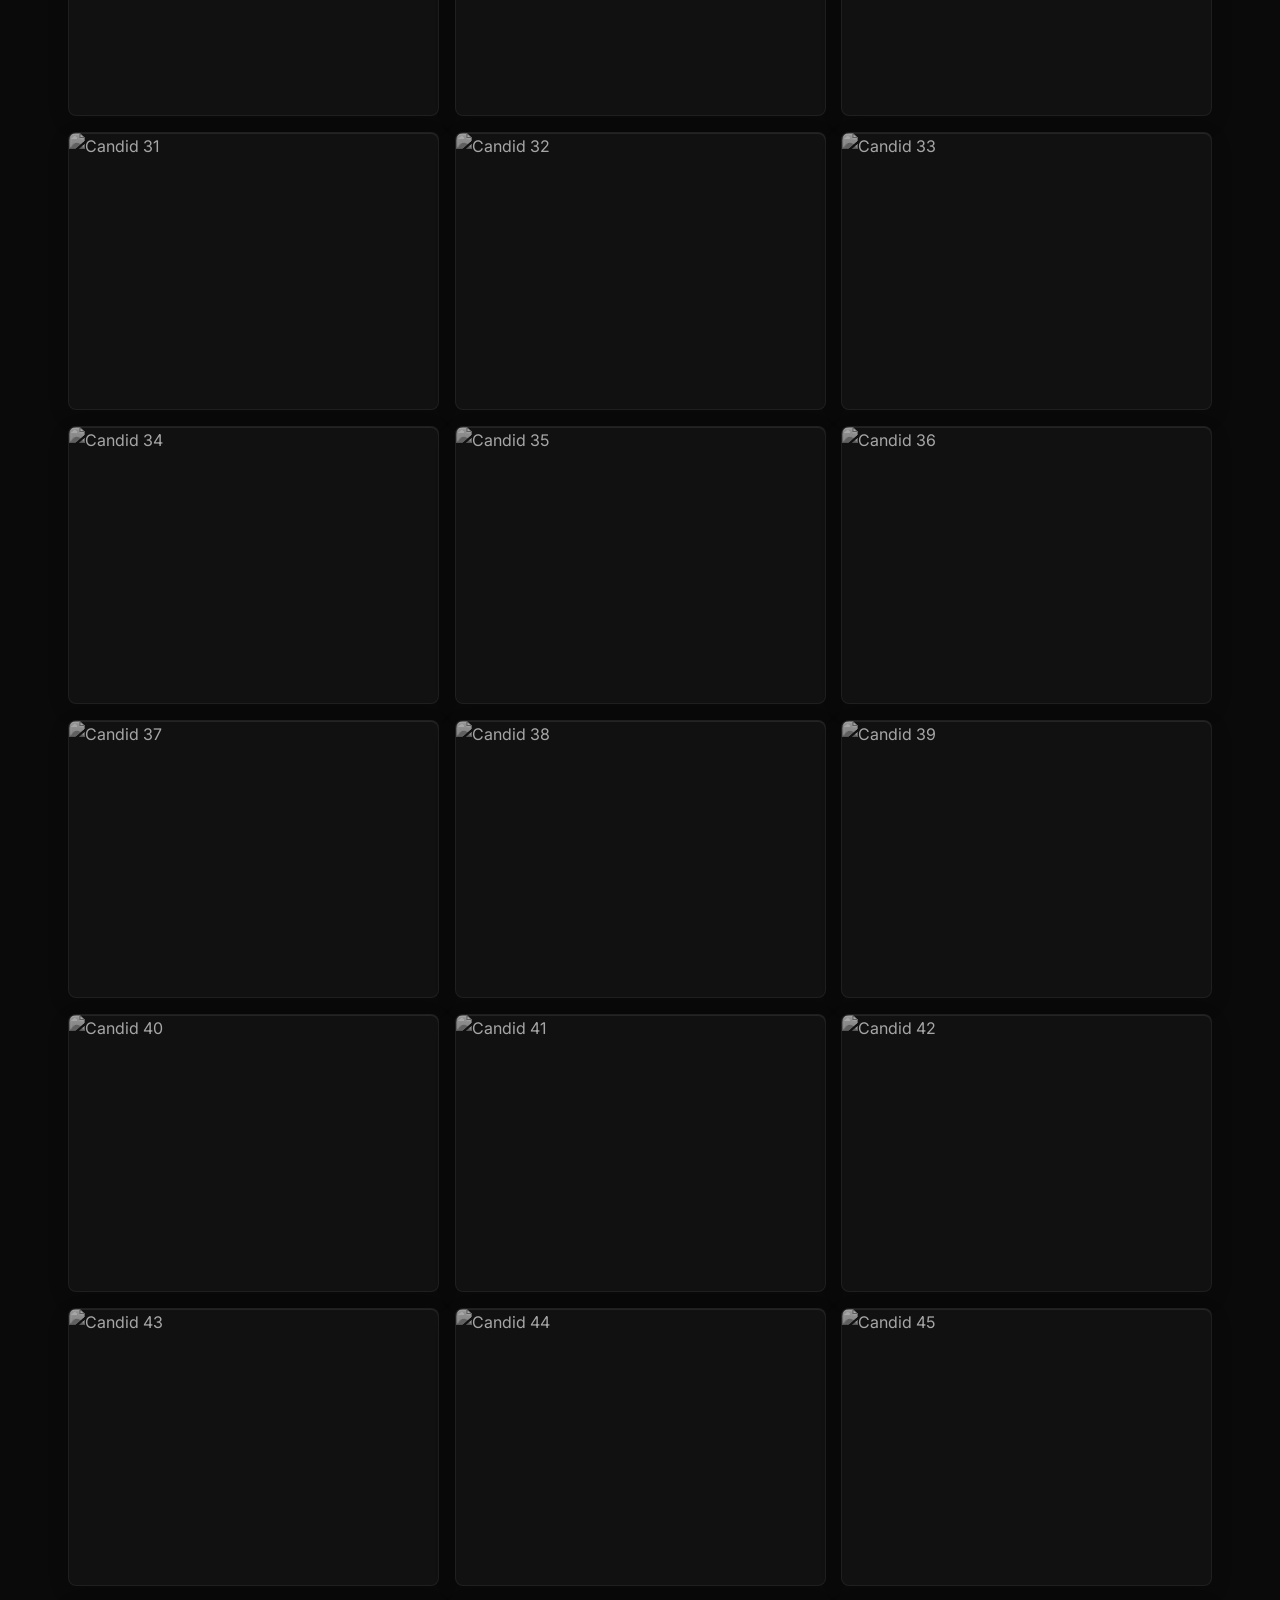
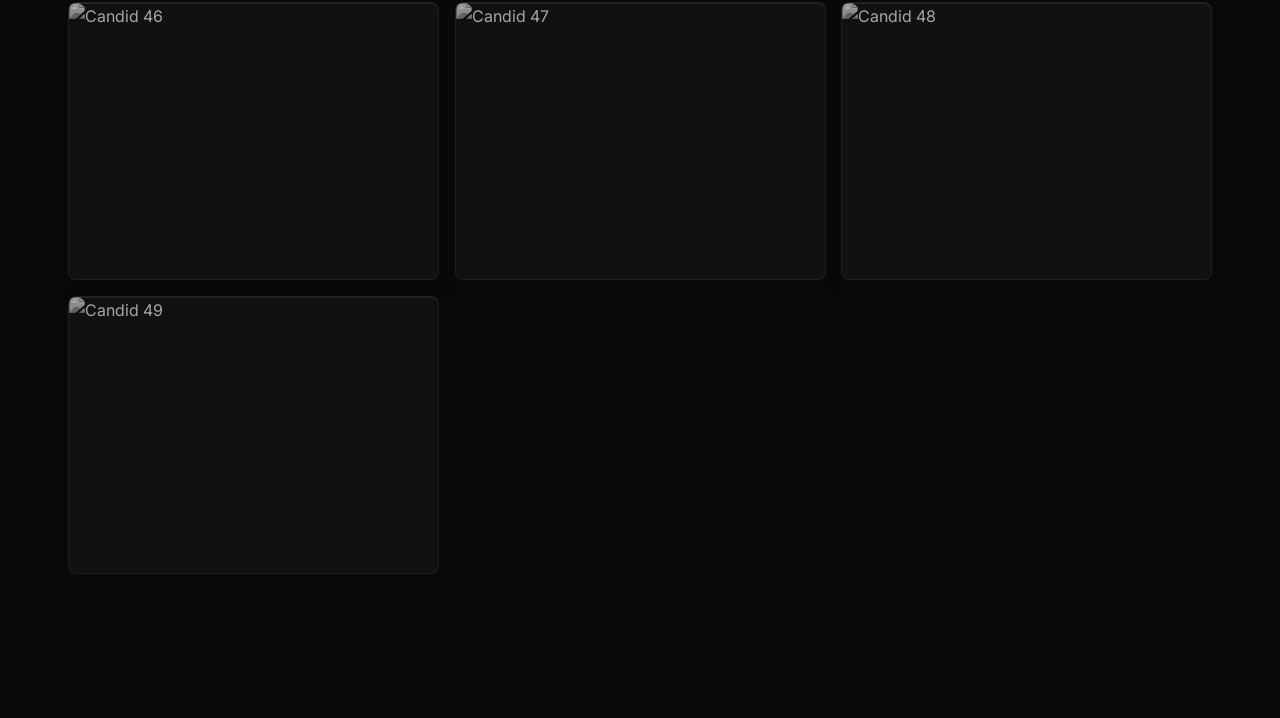
==== commit 30cf78f9: "feat: populate candids gallery dynamically with all 49 images" ====
--- a/candids.html
+++ b/candids.html
@@ -36,17 +36,11 @@
 
   <div class="container">
     <section class="images-section">
-      <div class="images-grid">
-        <div class="image-card"><img src="https://picsum.photos/800/600?random=201" alt="Candid 1"></div>
-        <div class="image-card"><img src="https://picsum.photos/800/600?random=202" alt="Candid 2"></div>
-        <div class="image-card"><img src="https://picsum.photos/800/600?random=203" alt="Candid 3"></div>
-        <div class="image-card"><img src="https://picsum.photos/800/600?random=204" alt="Candid 4"></div>
-        <div class="image-card"><img src="https://picsum.photos/800/600?random=205" alt="Candid 5"></div>
-        <div class="image-card"><img src="https://picsum.photos/800/600?random=206" alt="Candid 6"></div>
+      <div class="images-grid" id="candidsGallery">
       </div>
     </section>
   </div>
 
-  <script src="fr.js"></script>
+  <script src="fr.js?v=2.1"></script>
 </body>
 </html>
--- a/act1_theme.css
+++ b/act1_theme.css
@@ -419,6 +419,14 @@
   filter: grayscale(1) brightness(0.65);
 }
 .image-card:hover img { transform: scale(1.07); filter: grayscale(0) brightness(1.0); }
+
+#homeGallery .image-card img {
+  filter: grayscale(0) brightness(0.85);
+}
+#homeGallery .image-card:hover img {
+  filter: grayscale(0) brightness(1.0);
+}
+
 .image-card .img-label { display: none !important; 
   position: absolute; bottom: 14px; left: 16px;
   color: rgba(255,255,255,0.88); font-family: var(--f-mono); font-size: 0.58rem;
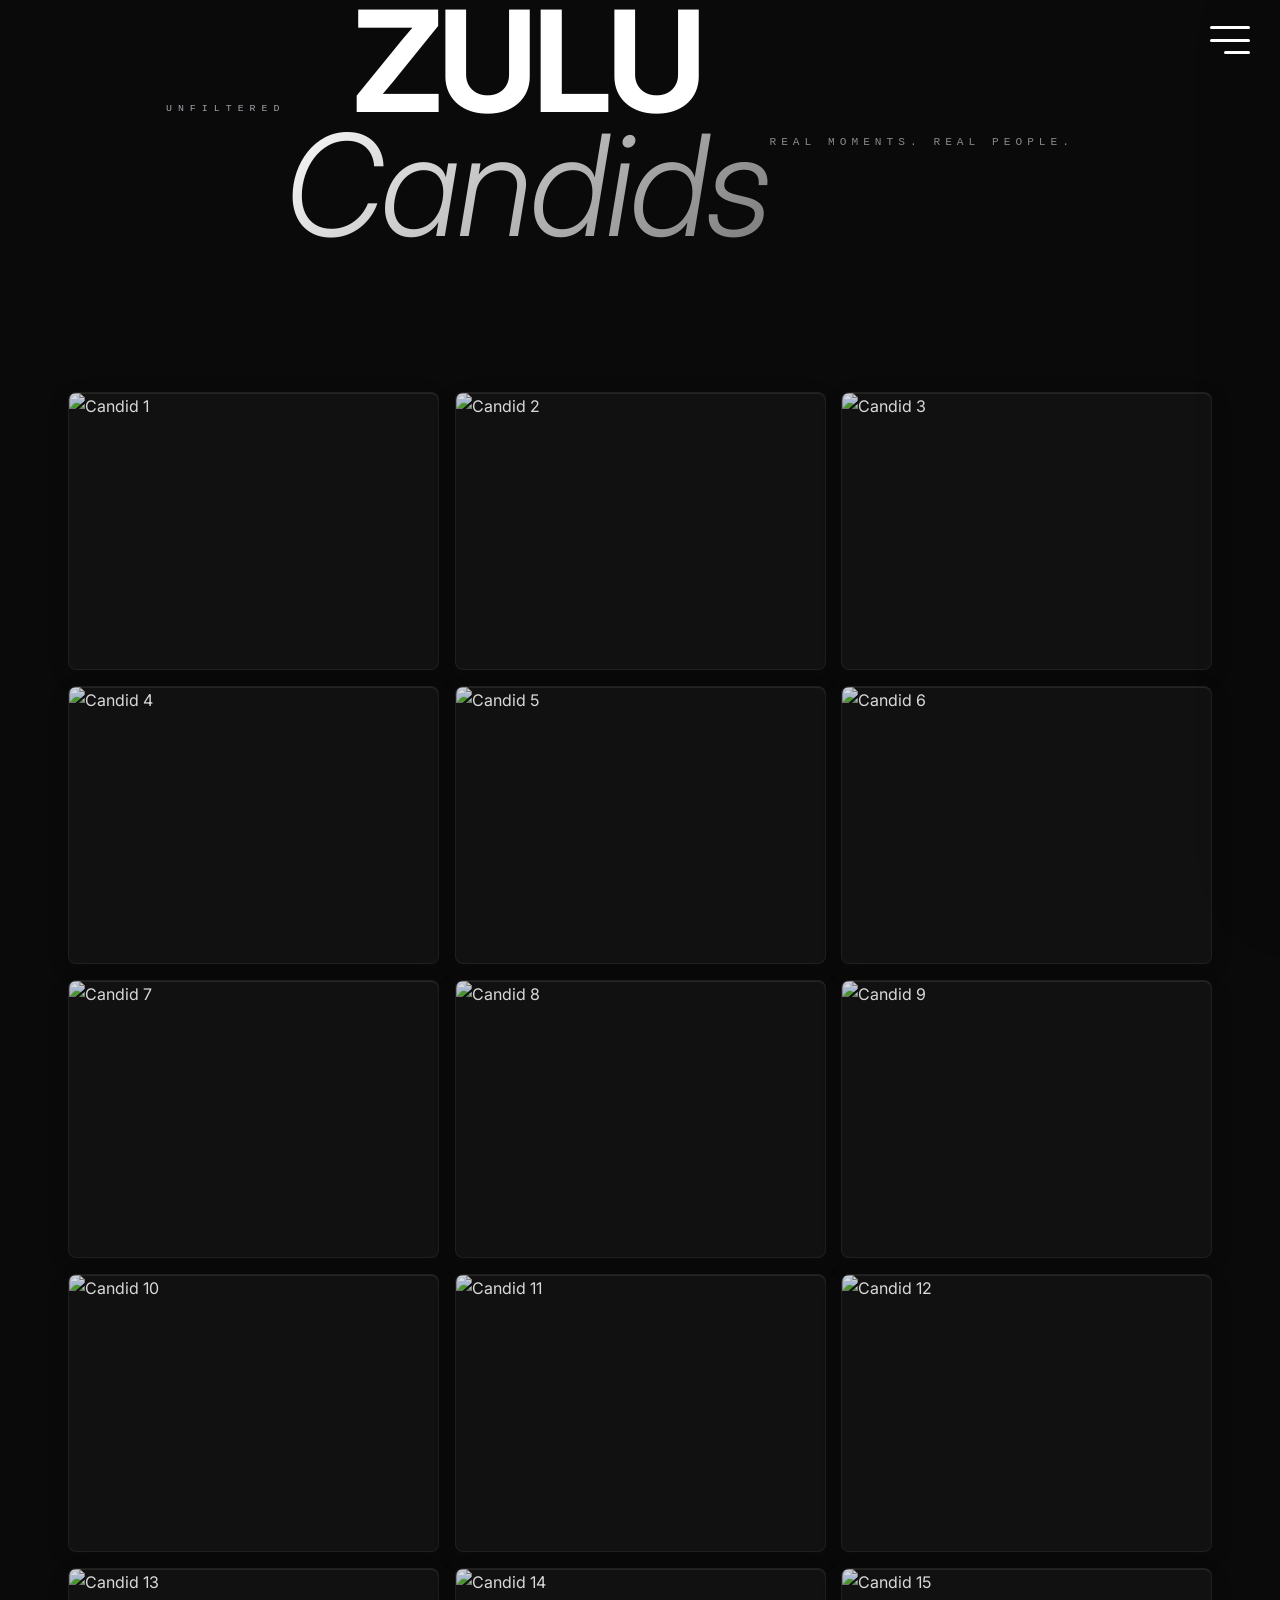
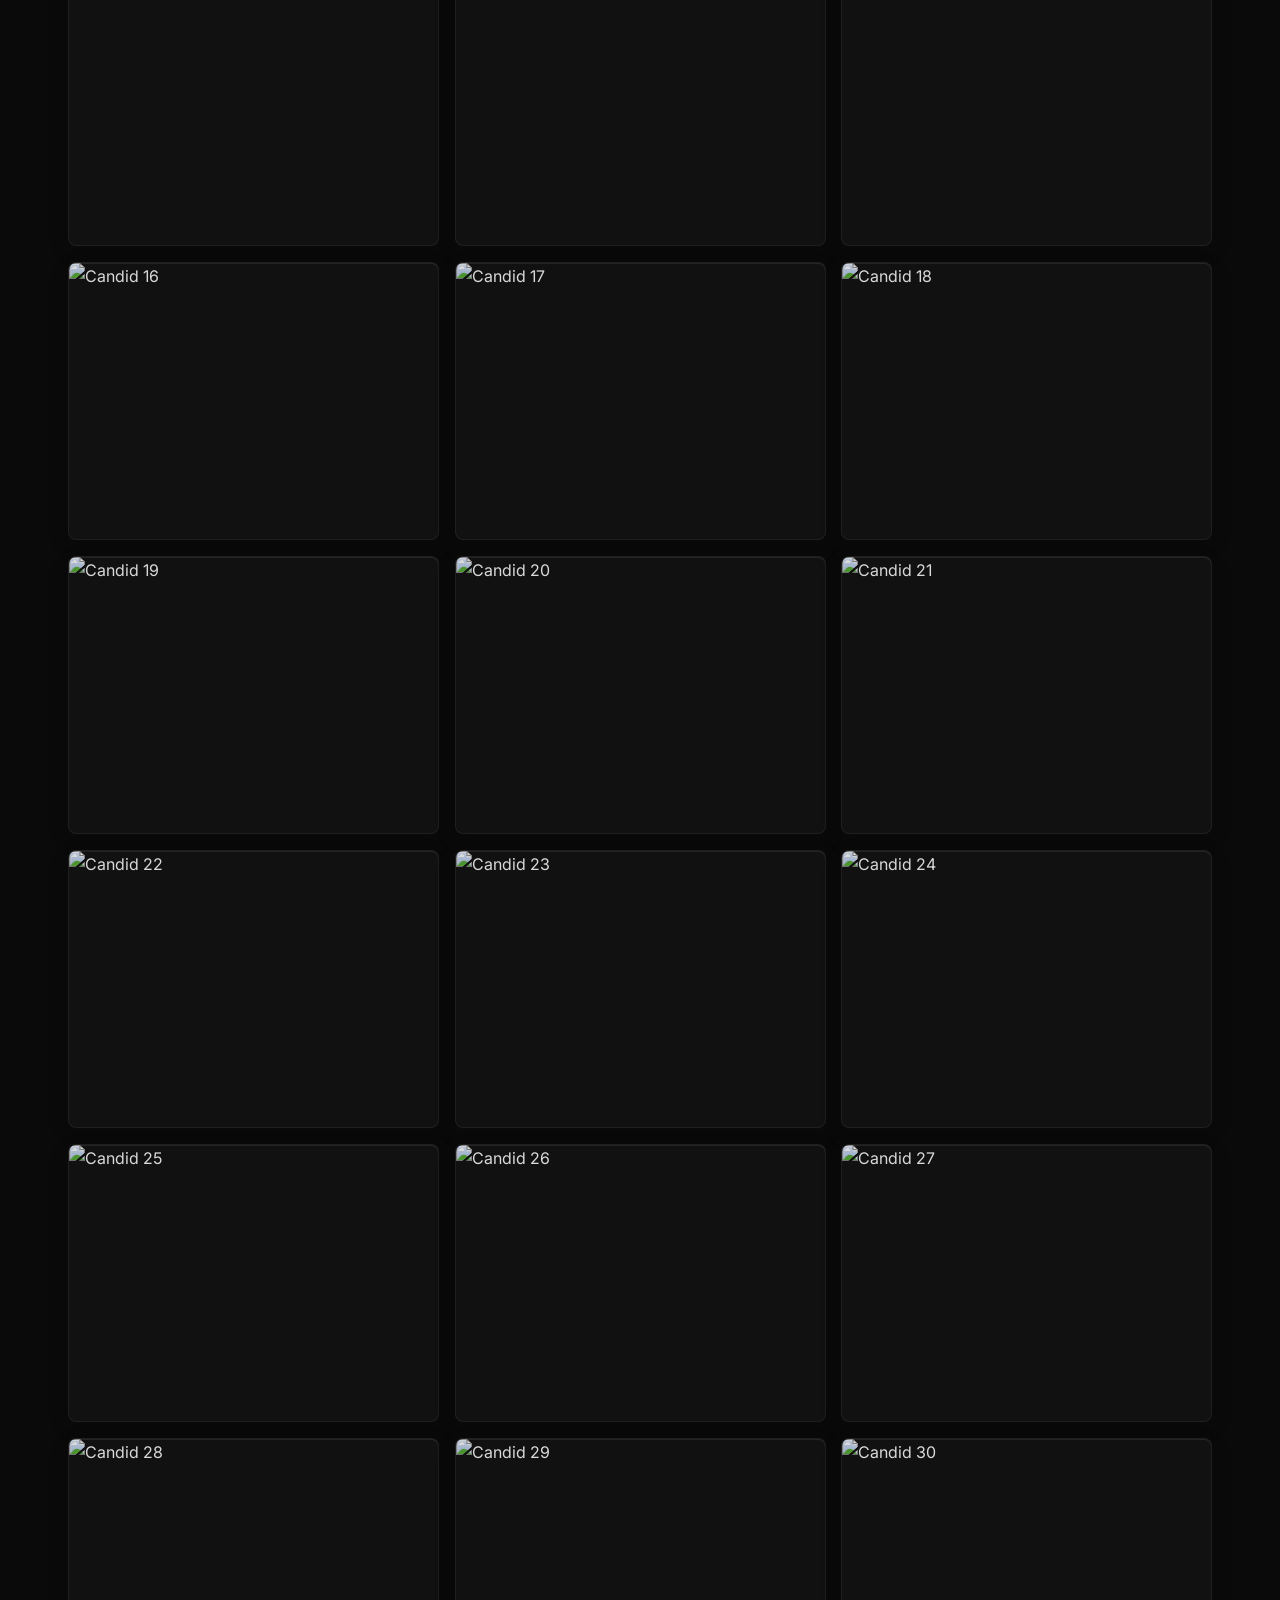
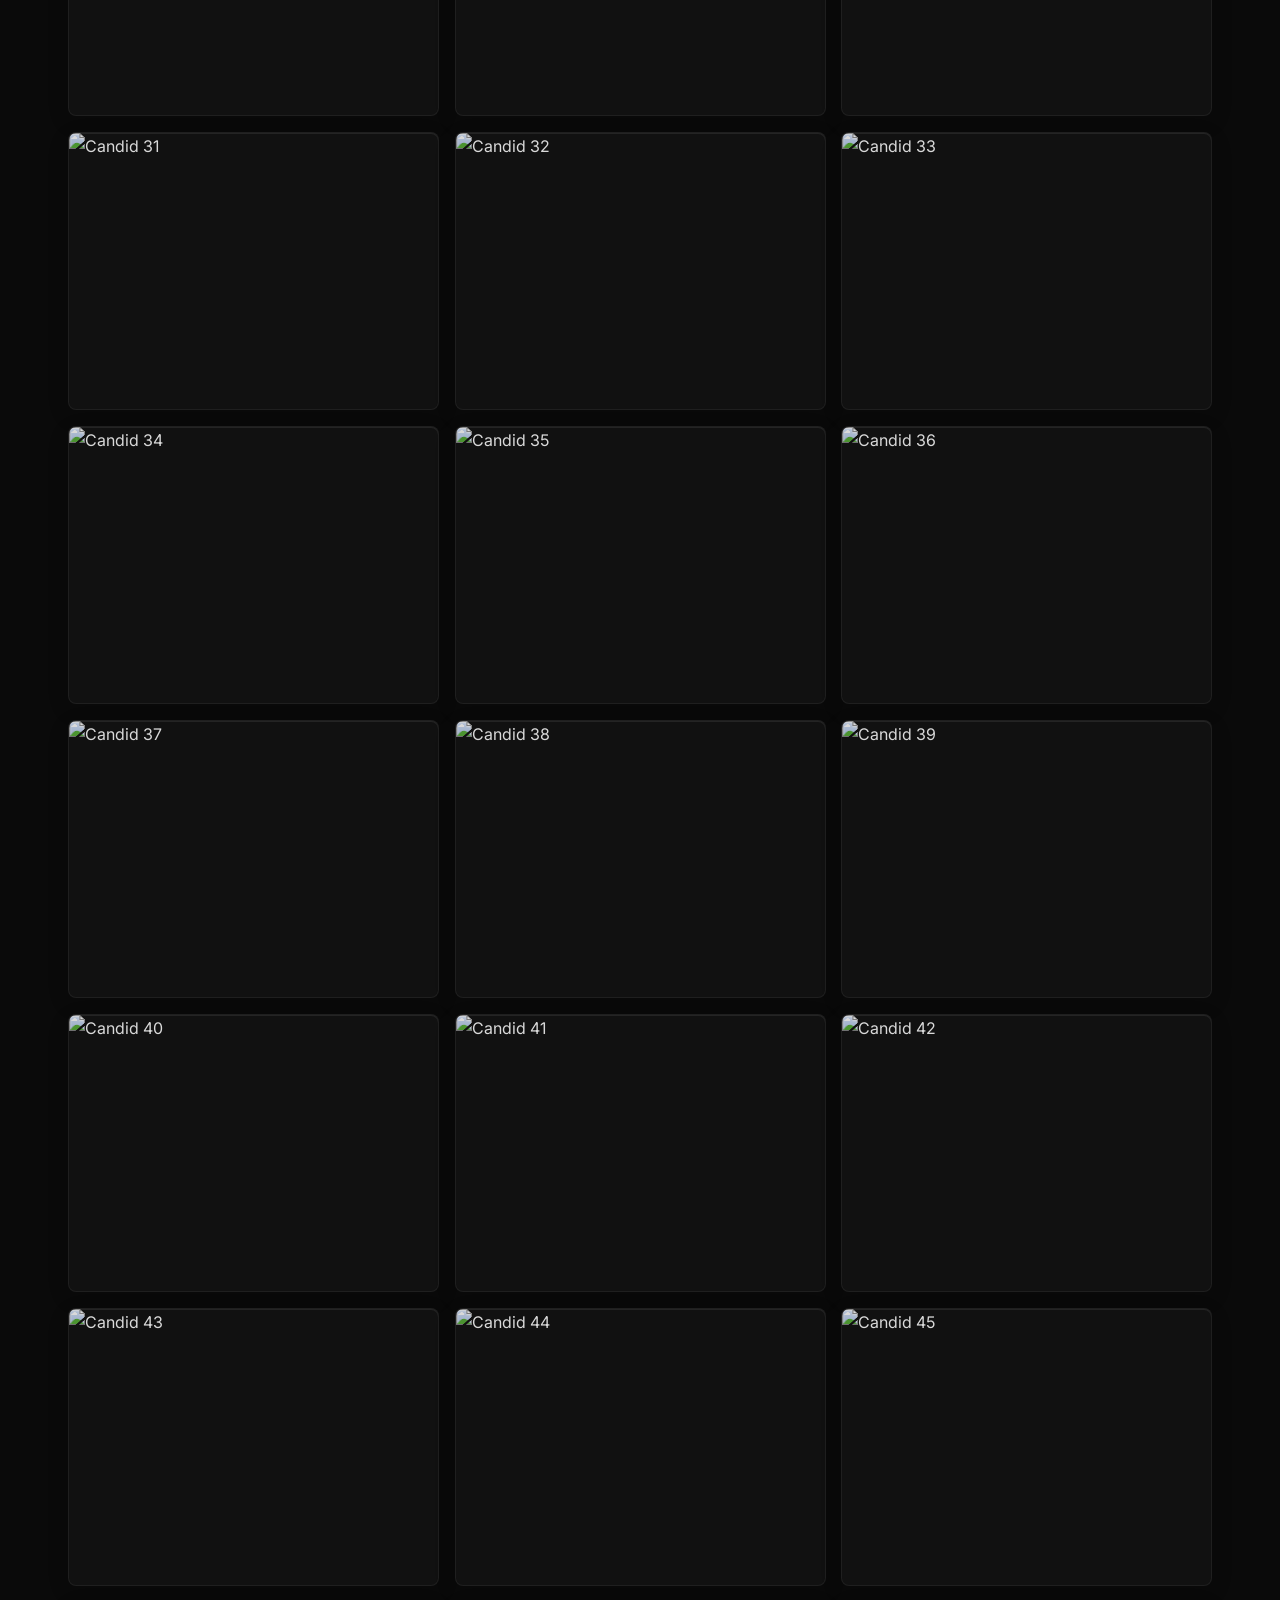
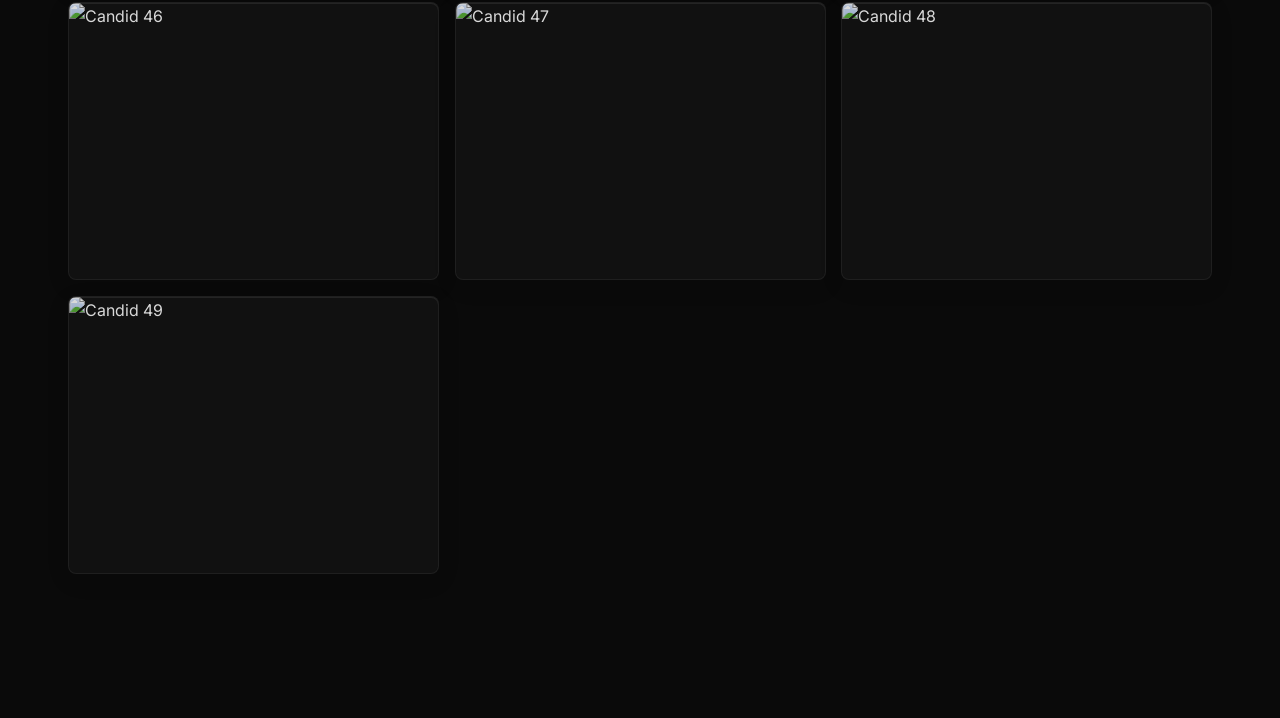
==== commit b782f590: "feat: remove black and white filter from candids gallery" ====
--- a/candids.html
+++ b/candids.html
@@ -6,7 +6,7 @@
   <title>Zulu Candids — Memories</title>
   <link rel="preconnect" href="https://fonts.googleapis.com">
   <link href="https://fonts.googleapis.com/css2?family=Rajdhani:wght@300;400;500;600;700&family=Cormorant+Garamond:ital,wght@0,300;0,400;0,600;1,300;1,400;1,600&family=Space+Mono:ital,wght@0,400;0,700;1,400&family=Exo+2:wght@200;300;400;500;600&display=swap" rel="stylesheet">
-  <link rel="stylesheet" href="act1_theme.css">
+  <link rel="stylesheet" href="act1_theme.css?v=1.2">
 </head>
 <body>
 
--- a/act1_theme.css
+++ b/act1_theme.css
@@ -420,10 +420,10 @@
 }
 .image-card:hover img { transform: scale(1.07); filter: grayscale(0) brightness(1.0); }
 
-#homeGallery .image-card img {
+#homeGallery .image-card img, #candidsGallery .image-card img {
   filter: grayscale(0) brightness(0.85);
 }
-#homeGallery .image-card:hover img {
+#homeGallery .image-card:hover img, #candidsGallery .image-card:hover img {
   filter: grayscale(0) brightness(1.0);
 }
 
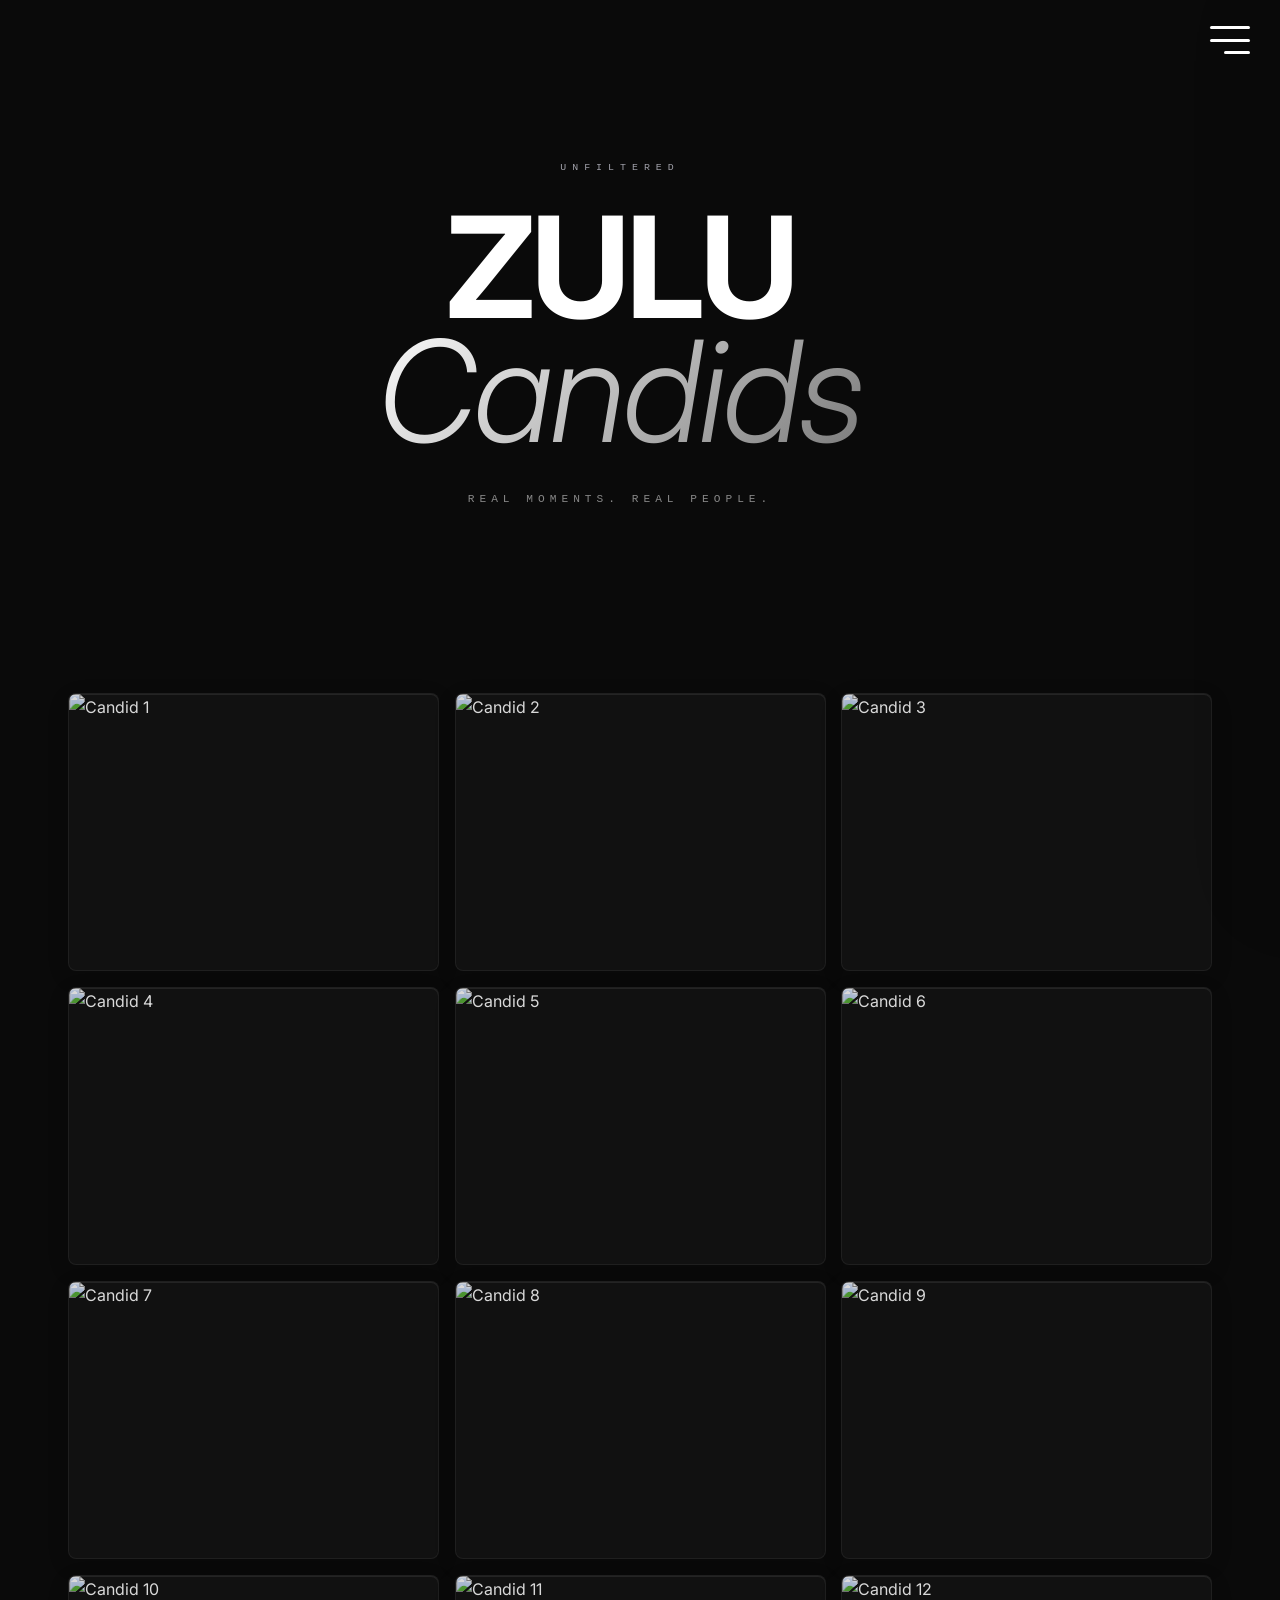
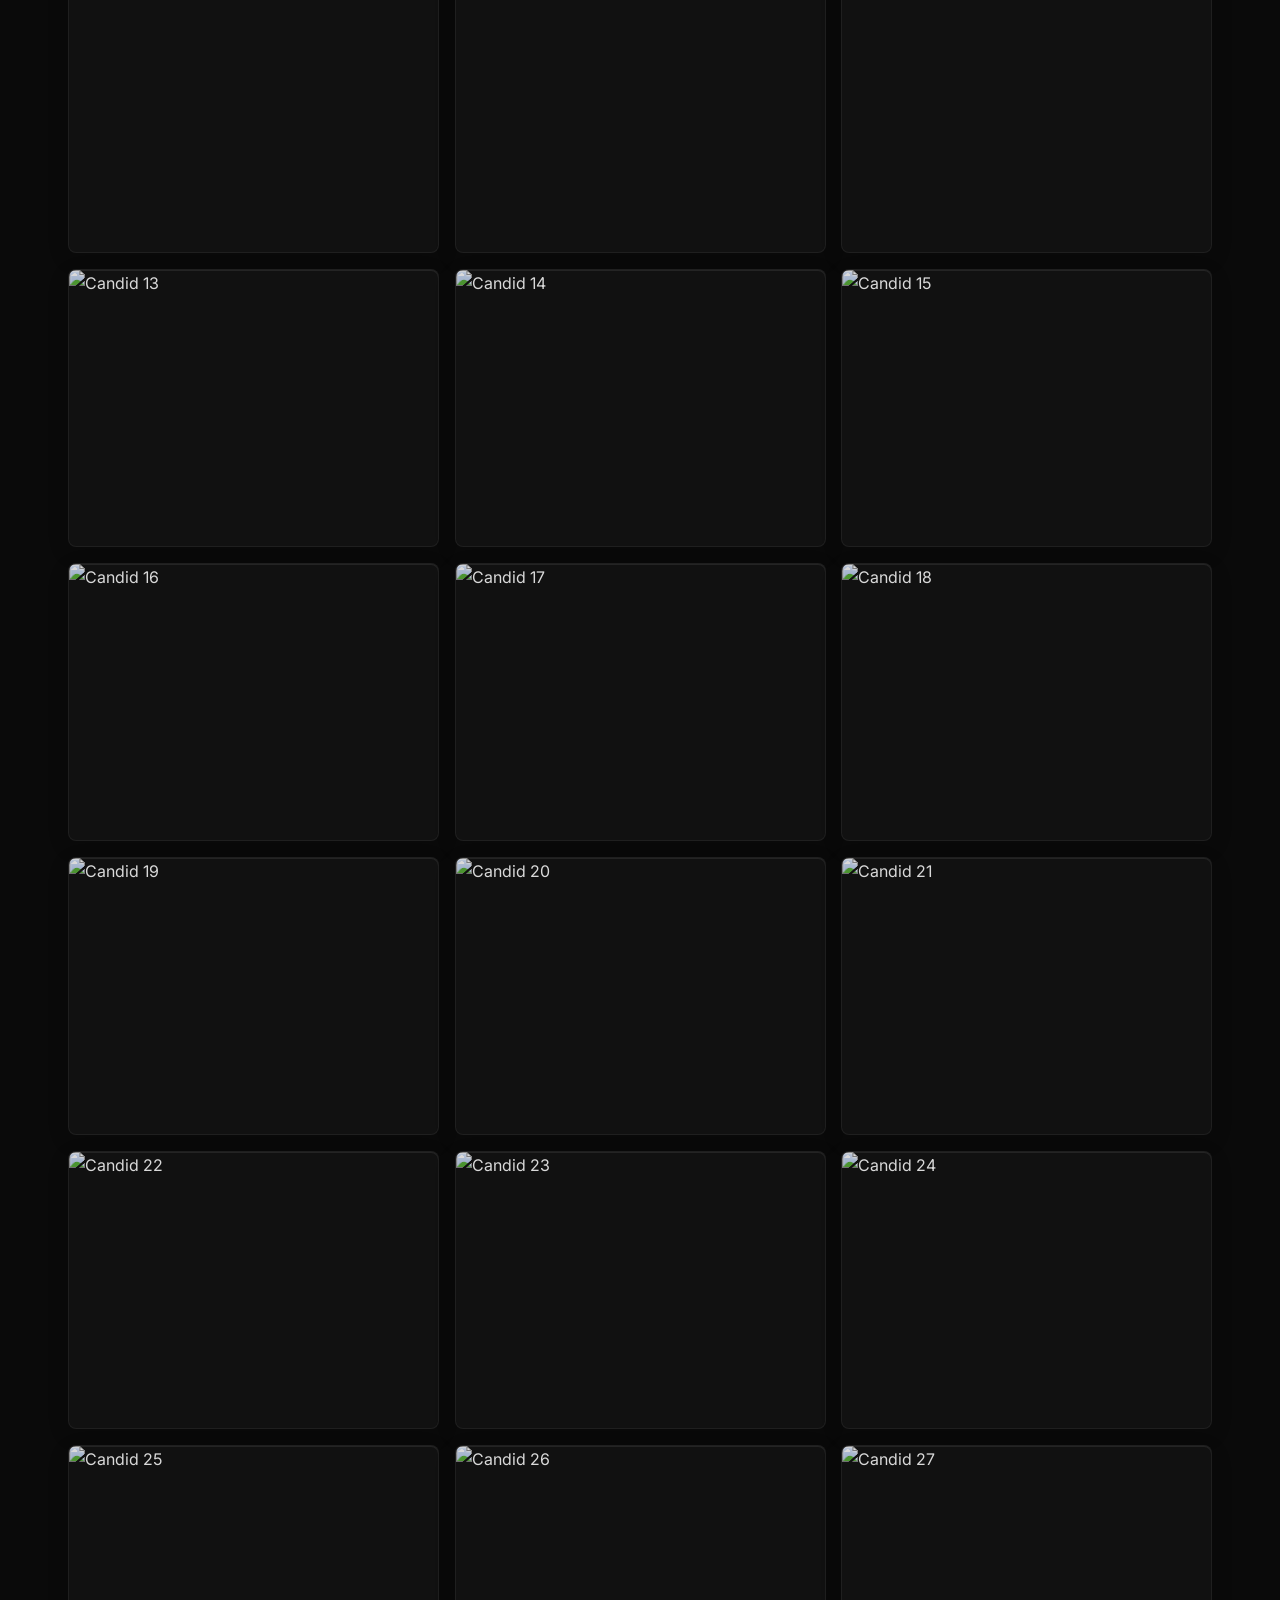
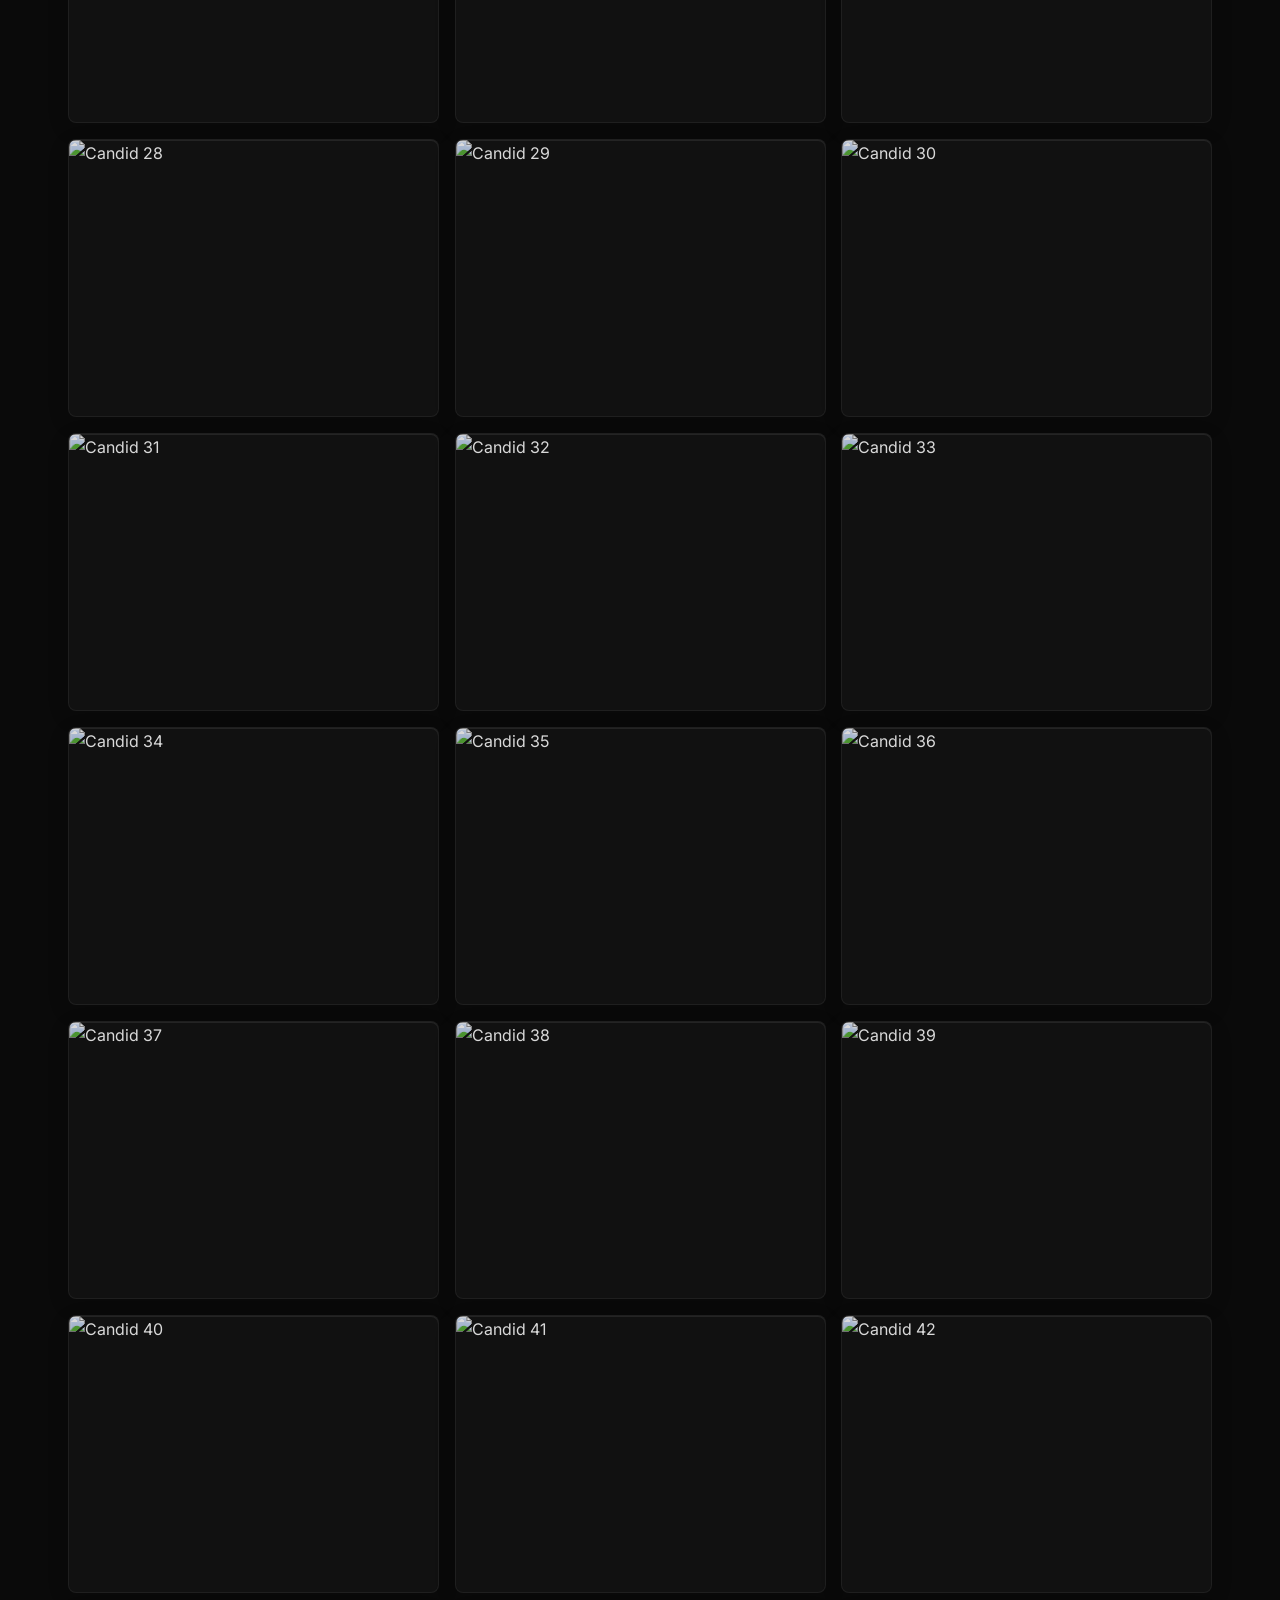
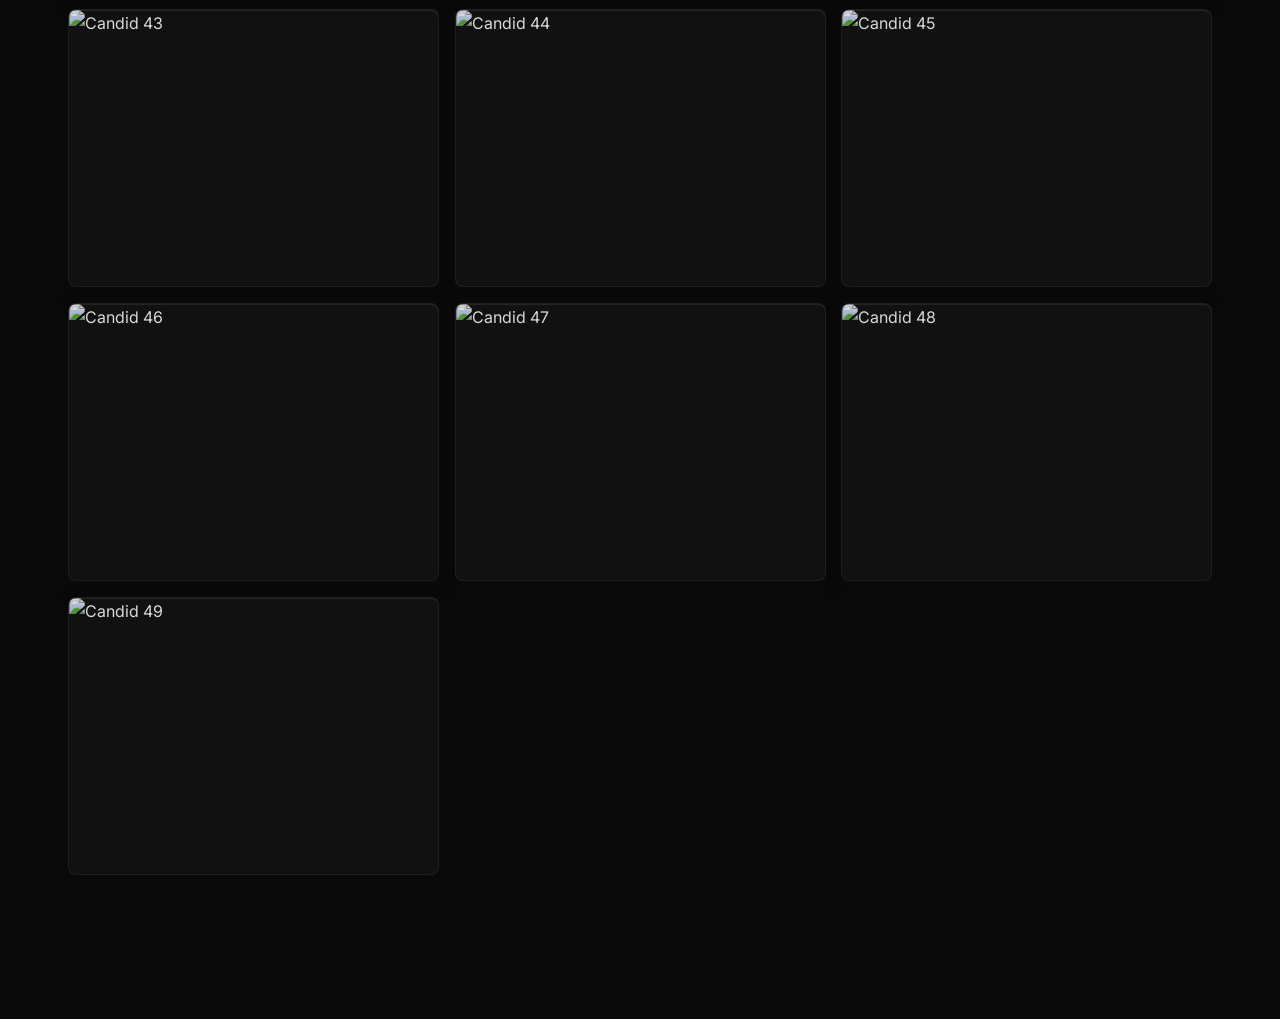
==== commit afd4f566: "style: center subpage headers and add top padding" ====
--- a/candids.html
+++ b/candids.html
@@ -6,7 +6,7 @@
   <title>Zulu Candids — Memories</title>
   <link rel="preconnect" href="https://fonts.googleapis.com">
   <link href="https://fonts.googleapis.com/css2?family=Rajdhani:wght@300;400;500;600;700&family=Cormorant+Garamond:ital,wght@0,300;0,400;0,600;1,300;1,400;1,600&family=Space+Mono:ital,wght@0,400;0,700;1,400&family=Exo+2:wght@200;300;400;500;600&display=swap" rel="stylesheet">
-  <link rel="stylesheet" href="act1_theme.css?v=1.2">
+  <link rel="stylesheet" href="act1_theme.css?v=1.3">
 </head>
 <body>
 
@@ -28,7 +28,7 @@
 
   <div class="bg-glow"></div>
 
-  <header>
+  <header class="subpage-header">
     <div class="header-eyebrow">Unfiltered</div>
     <h1>ZULU<br><em>Candids</em></h1>
     <p>Real moments. Real people.</p>
--- a/act1_theme.css
+++ b/act1_theme.css
@@ -216,6 +216,11 @@
   position: relative; text-align: center;
   width: 100%; max-width: 1240px; padding: 0 24px;
   display: flex; justify-content: center; align-items: center; z-index: 1;
+}
+.subpage-header {
+  flex-direction: column;
+  padding-top: 160px;
+  padding-bottom: 40px;
 }
 .hero-text-content {
   text-align: center;
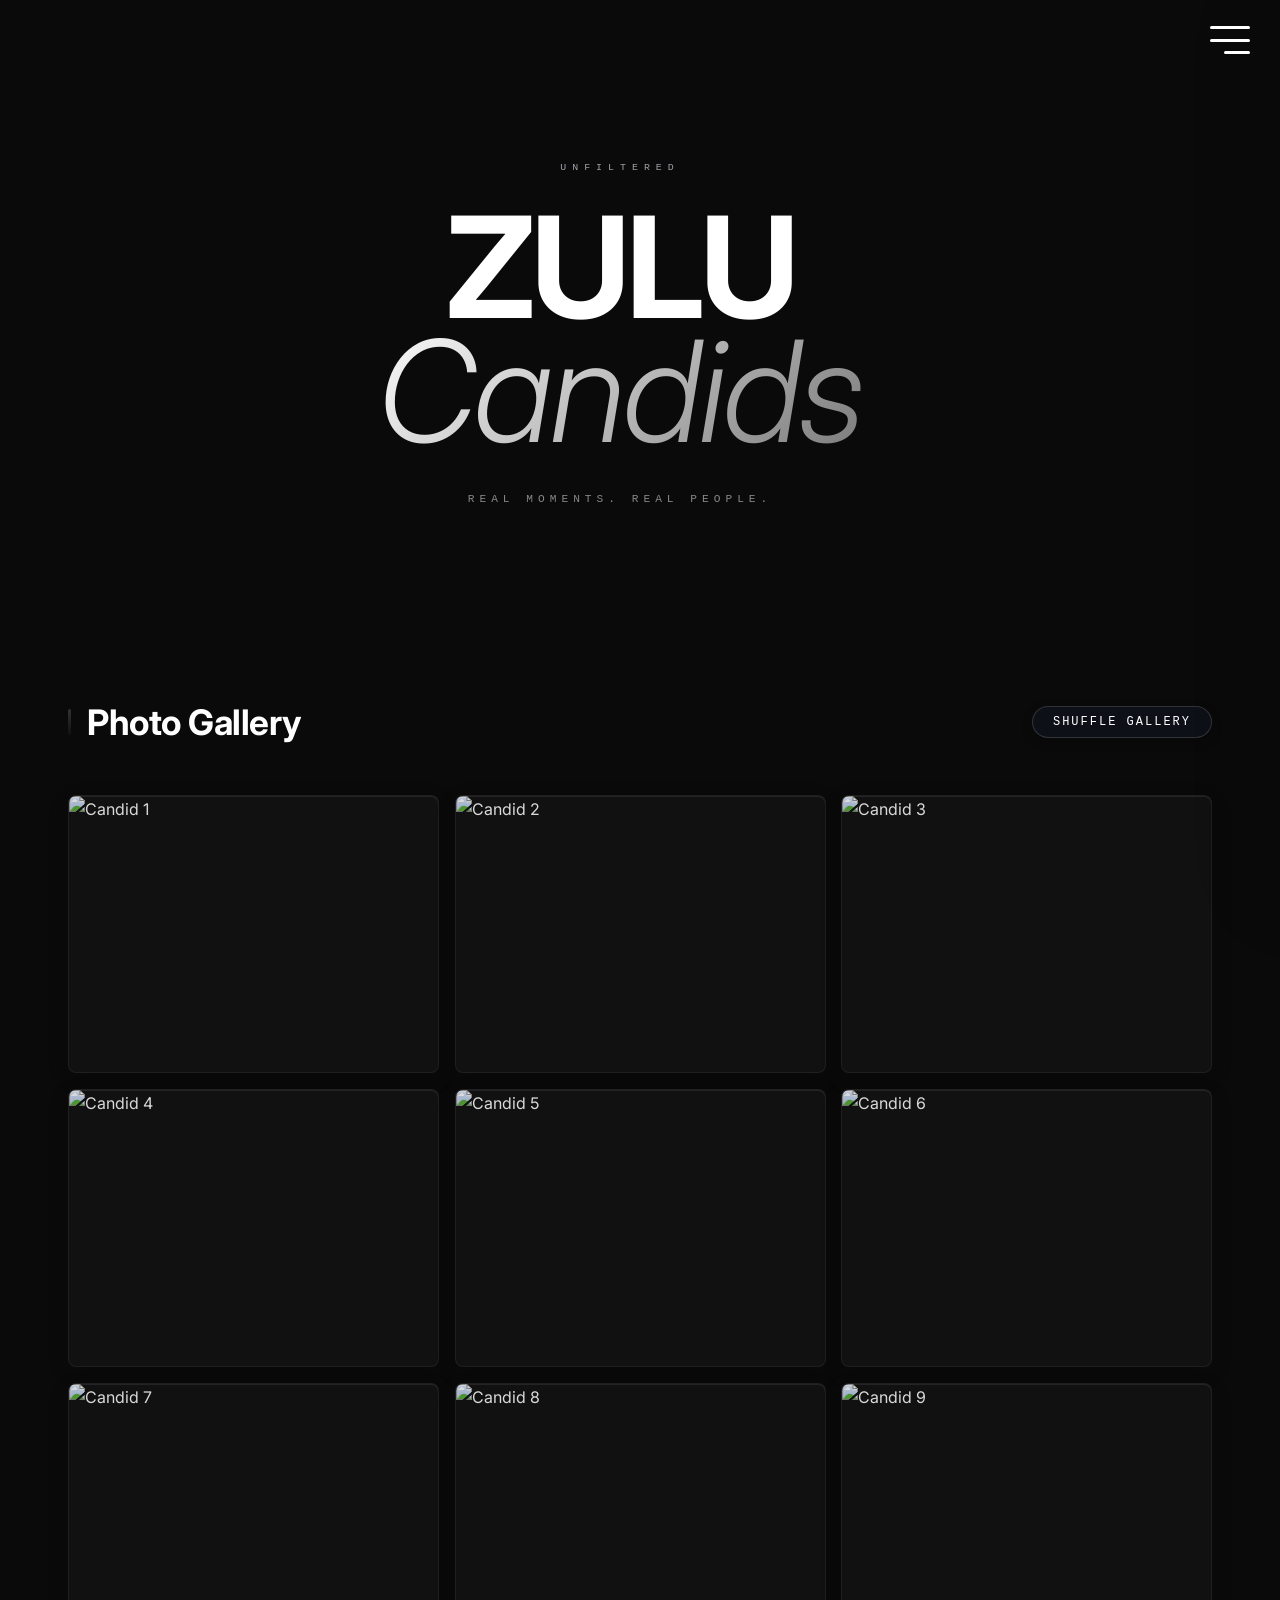
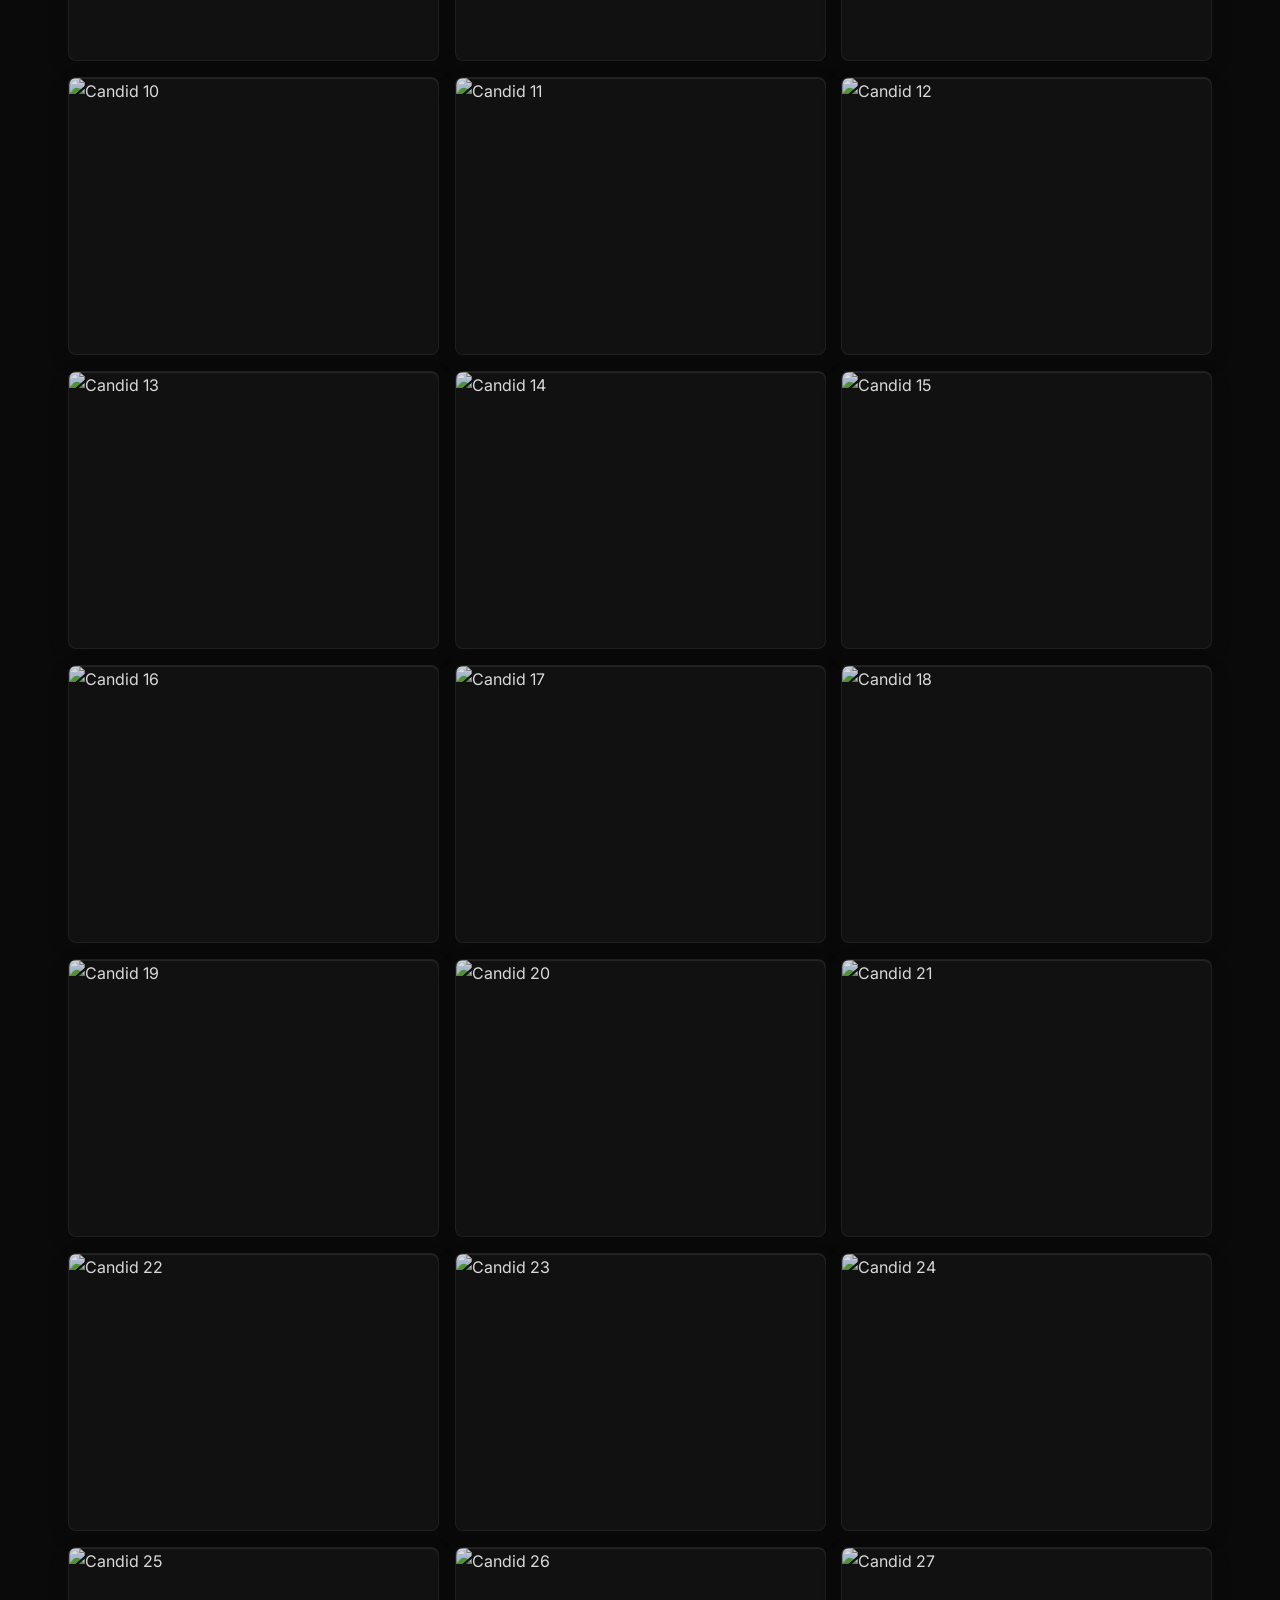
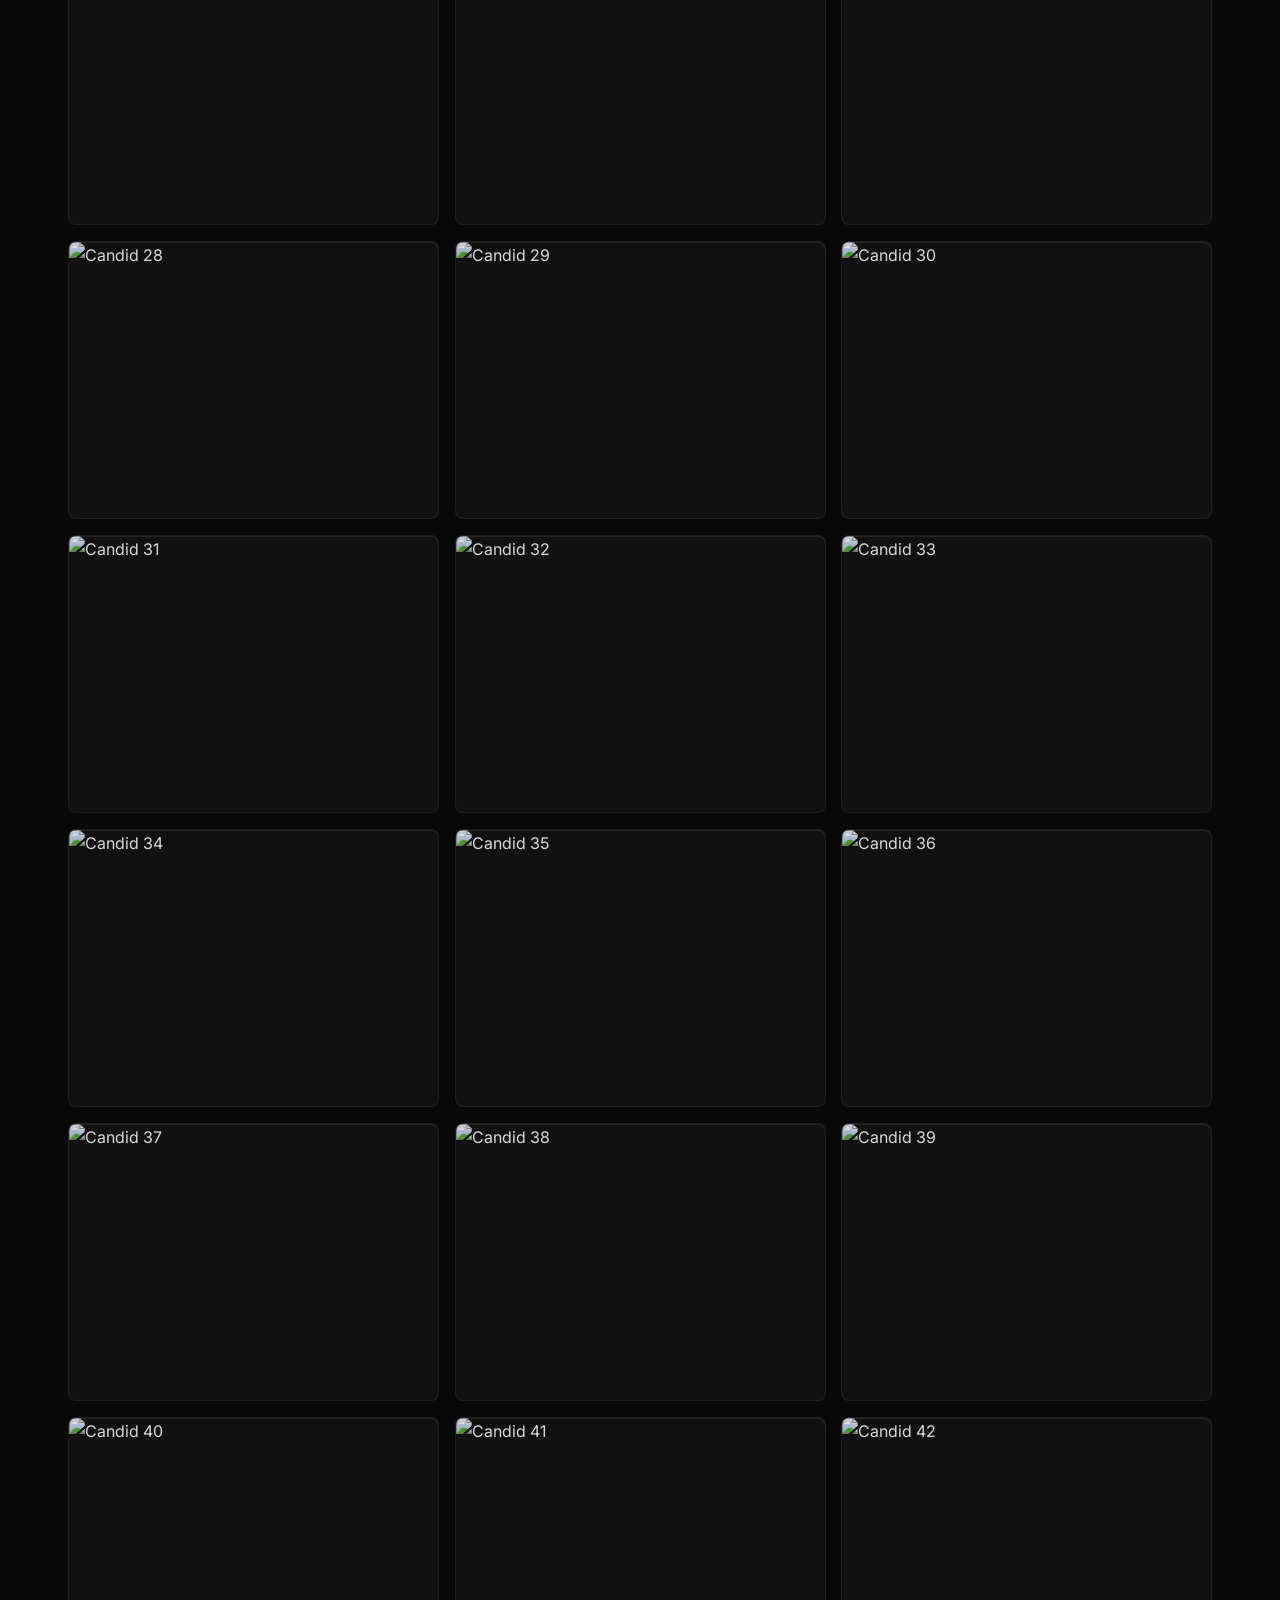
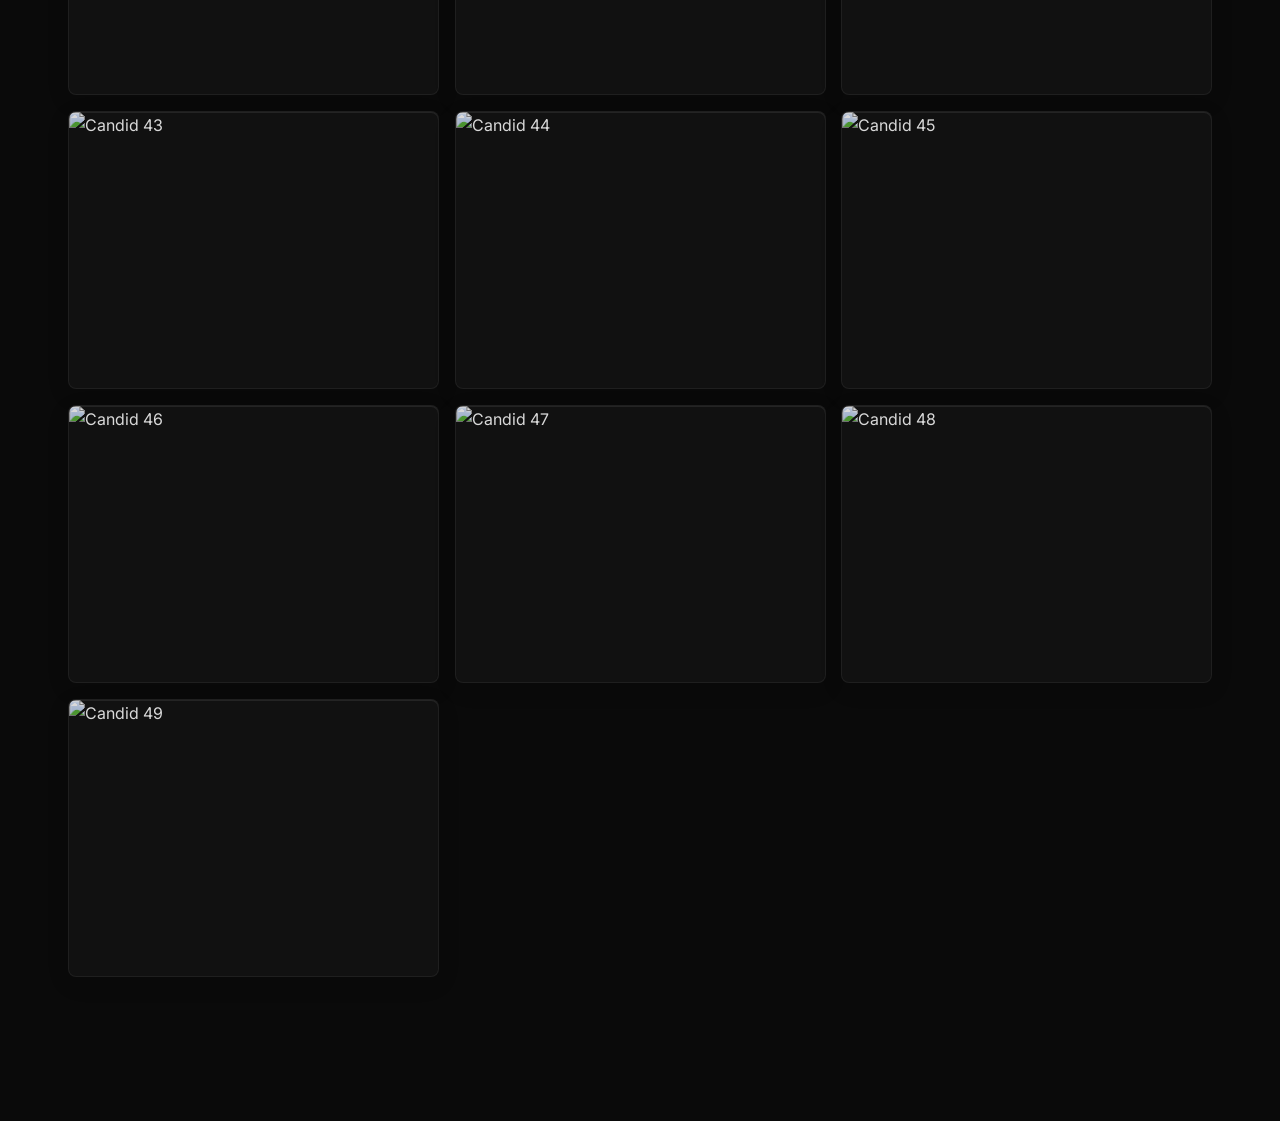
==== commit e9f3dc47: "changed to one hostel" ====
--- a/candids.html
+++ b/candids.html
@@ -6,7 +6,7 @@
   <title>Zulu Candids — Memories</title>
   <link rel="preconnect" href="https://fonts.googleapis.com">
   <link href="https://fonts.googleapis.com/css2?family=Rajdhani:wght@300;400;500;600;700&family=Cormorant+Garamond:ital,wght@0,300;0,400;0,600;1,300;1,400;1,600&family=Space+Mono:ital,wght@0,400;0,700;1,400&family=Exo+2:wght@200;300;400;500;600&display=swap" rel="stylesheet">
-  <link rel="stylesheet" href="act1_theme.css?v=1.3">
+  <link rel="stylesheet" href="act1_theme.css?v=1.4">
 </head>
 <body>
 
@@ -36,6 +36,10 @@
 
   <div class="container">
     <section class="images-section">
+      <div class="section-label">
+        <h2>Photo Gallery</h2>
+        <button id="shuffleCandidsBtn" class="shuffle-btn">Shuffle Gallery</button>
+      </div>
       <div class="images-grid" id="candidsGallery">
       </div>
     </section>
--- a/act1_theme.css
+++ b/act1_theme.css
@@ -9,28 +9,28 @@
   --bg-scene: #0a0a0a;
 
   /* ── Liquid Glass surfaces ── */
-  --liq:            rgba(20, 25, 40, 0.45);
-  --liq-hover:      rgba(35, 45, 65, 0.65);
-  --liq-deep:       rgba(10, 15, 25, 0.60);
-  --liq-border:     rgba(255, 255, 255, 0.15);
+  --liq: rgba(20, 25, 40, 0.45);
+  --liq-hover: rgba(35, 45, 65, 0.65);
+  --liq-deep: rgba(10, 15, 25, 0.60);
+  --liq-border: rgba(255, 255, 255, 0.15);
   --liq-border-dim: rgba(255, 255, 255, 0.08);
-  --liq-shine-t:    rgba(255, 255, 255, 0.25);
-  --liq-inner:      rgba(255, 255, 255, 0.05);
+  --liq-shine-t: rgba(255, 255, 255, 0.25);
+  --liq-inner: rgba(255, 255, 255, 0.05);
 
   /* ── Tints derived from palette ── */
-  --prism-blue:   rgba(167,199,203,0.22);
-  --prism-pink:   rgba(192,203,205,0.20);
-  --prism-green:  rgba(216,228,233,0.22);
-  --prism-amber:  rgba(176,184,186,0.20);
-  --prism-violet: rgba(167,199,203,0.18);
+  --prism-blue: rgba(167, 199, 203, 0.22);
+  --prism-pink: rgba(192, 203, 205, 0.20);
+  --prism-green: rgba(216, 228, 233, 0.22);
+  --prism-amber: #b0b8ba33;
+  --prism-violet: rgba(167, 199, 203, 0.18);
 
   /* ── Text on glass ── */
-  --ink:        #ffffff;
-  --ink-sub:    #888888;
-  --ink-muted:  #555555;
-  --blue:       #222222;
-  --blue-text:  #a1a1aa;
-  --blue-lt:    rgba(255,255,255,0.05);
+  --ink: #ffffff;
+  --ink-sub: #888888;
+  --ink-muted: #555555;
+  --blue: #222222;
+  --blue-text: #a1a1aa;
+  --blue-lt: rgba(255, 255, 255, 0.05);
 
   /* ── Radii — very round ── */
   --r-sm: 4px;
@@ -42,21 +42,32 @@
 
   /* ── Typography ── */
   --f-display: -apple-system, 'Inter', 'Helvetica Neue', sans-serif;
-  --f-body:    -apple-system, 'Inter', 'Helvetica Neue', sans-serif;
-  --f-mono:    'SF Mono', ui-monospace, 'JetBrains Mono', monospace;
+  --f-body: -apple-system, 'Inter', 'Helvetica Neue', sans-serif;
+  --f-mono: 'SF Mono', ui-monospace, 'JetBrains Mono', monospace;
 
   /* ── Motion ── */
-  --ease-expo:   cubic-bezier(0.16, 1, 0.3, 1);
+  --ease-expo: cubic-bezier(0.16, 1, 0.3, 1);
   --ease-spring: cubic-bezier(0.34, 1.56, 0.64, 1);
 
   /* ── Blur ── */
-  --blur-liq:   blur(28px) saturate(200%) brightness(1.06);
+  --blur-liq: blur(28px) saturate(200%) brightness(1.06);
   --blur-heavy: blur(50px) saturate(220%) brightness(1.08);
 }
 
 /* ─── RESET ───────────────────────────────────────── */
-*, *::before, *::after { margin: 0; padding: 0; box-sizing: border-box; }
-html { scroll-behavior: smooth; -webkit-font-smoothing: antialiased; -moz-osx-font-smoothing: grayscale; }
+*,
+*::before,
+*::after {
+  margin: 0;
+  padding: 0;
+  box-sizing: border-box;
+}
+
+html {
+  scroll-behavior: smooth;
+  -webkit-font-smoothing: antialiased;
+  -moz-osx-font-smoothing: grayscale;
+}
 
 body {
   font-family: var(--f-body);
@@ -65,163 +76,359 @@
   color: var(--ink);
   min-height: 100vh;
   overflow-x: hidden;
-  
+
   font-size: 16px;
   line-height: 1.65;
 }
 
-.bg-glow, .bg-designs, .design-icon { display: none !important; }
+.bg-glow,
+.bg-designs,
+.design-icon {
+  display: none !important;
+}
 
 /* ─── CUSTOM CURSOR — Apple liquid ───────────────── */
-.cursor-dot { display: none !important; 
-  position: fixed; width: 6px; height: 6px;
-  background: var(--blue-text); border-radius: 50%;
-  pointer-events: none; z-index: 99999;
+.cursor-dot {
+  display: none !important;
+  position: fixed;
+  width: 6px;
+  height: 6px;
+  background: var(--blue-text);
+  border-radius: 50%;
+  pointer-events: none;
+  z-index: 99999;
   transform: translate(-50%, -50%);
   box-shadow: 0 0 10px var(--blue-text);
 }
-.cursor-ring { display: none !important; 
-  position: fixed; width: 34px; height: 34px;
-  border-radius: 50%; pointer-events: none; z-index: 99998;
+
+.cursor-ring {
+  display: none !important;
+  position: fixed;
+  width: 34px;
+  height: 34px;
+  border-radius: 50%;
+  pointer-events: none;
+  z-index: 99998;
   transform: translate(-50%, -50%);
-  background: rgba(59,98,104,0.1);
+  background: rgba(59, 98, 104, 0.1);
   border: 2px solid var(--blue-text);
-  box-shadow: 0 4px 12px rgba(59,98,104,0.3);
+  box-shadow: 0 4px 12px rgba(59, 98, 104, 0.3);
   transition: width 0.3s var(--ease-expo), height 0.3s var(--ease-expo), background 0.3s, border-color 0.3s;
 }
+
 body:has(a:hover) .cursor-ring,
 body:has(button:hover) .cursor-ring,
 body:has(.close-btn:hover) .cursor-ring,
 body:has(.hamburger:hover) .cursor-ring {
-  width: 52px; height: 52px;
-  background: rgba(59,98,104,0.2);
+  width: 52px;
+  height: 52px;
+  background: rgba(59, 98, 104, 0.2);
   border-color: var(--ink);
 }
 
 /* ─── PROGRESS BAR ────────────────────────────────── */
 .progress-bar {
-  position: fixed; top: 0; left: 0; height: 2px;
+  position: fixed;
+  top: 0;
+  left: 0;
+  height: 2px;
   background: linear-gradient(90deg, #111111, #333333, #111111);
-  z-index: 10000; width: 0%;
+  z-index: 10000;
+  width: 0%;
   transition: width 0.06s linear;
-  box-shadow: 0 0 10px rgba(167,199,203,0.6);
+  box-shadow: 0 0 10px rgba(167, 199, 203, 0.6);
 }
 
 /* ─── PAGE TRANSITION ─────────────────────────────── */
 .page-transition {
-  position: fixed; inset: 0;
+  position: fixed;
+  inset: 0;
   background: #111111;
-  z-index: 99997; transform: scaleX(0); transform-origin: left;
-}
-.page-transition.enter { animation: pgIn 0.8s var(--ease-expo) forwards; }
-.page-transition.exit  { animation: pgOut 0.8s var(--ease-expo) forwards; }
-@keyframes pgIn  { to { transform: scaleX(1); } }
-@keyframes pgOut { from { transform: scaleX(1); transform-origin: right; } to { transform: scaleX(0); transform-origin: right; } }
+  z-index: 99997;
+  transform: scaleX(0);
+  transform-origin: left;
+}
+
+.page-transition.enter {
+  animation: pgIn 0.8s var(--ease-expo) forwards;
+}
+
+.page-transition.exit {
+  animation: pgOut 0.8s var(--ease-expo) forwards;
+}
+
+@keyframes pgIn {
+  to {
+    transform: scaleX(1);
+  }
+}
+
+@keyframes pgOut {
+  from {
+    transform: scaleX(1);
+    transform-origin: right;
+  }
+
+  to {
+    transform: scaleX(0);
+    transform-origin: right;
+  }
+}
 
 /* ─── HAMBURGER ───────────────────────────────────── */
 .hamburger {
-  position: fixed; top: 24px; right: 28px;
-  width: 44px; height: 32px;
-  display: flex; flex-direction: column; justify-content: space-between;
-  cursor: pointer; z-index: 1002; padding: 2px;
-}
+  position: fixed;
+  top: 24px;
+  right: 28px;
+  width: 44px;
+  height: 32px;
+  display: flex;
+  flex-direction: column;
+  justify-content: space-between;
+  cursor: pointer;
+  z-index: 1002;
+  padding: 2px;
+}
+
 .hamburger span {
-  display: block; height: 3px; width: 100%;
-  background: var(--ink); border-radius: var(--r-pill);
-  transition: all 0.42s var(--ease-expo); transform-origin: center;
-}
-.hamburger span:nth-child(3) { width: 65%; margin-left: auto; }
-.hamburger.open span:nth-child(1) { transform: translateY(14.5px) rotate(45deg); }
-.hamburger.open span:nth-child(2) { opacity: 0; transform: scaleX(0); }
-.hamburger.open span:nth-child(3) { transform: translateY(-14.5px) rotate(-45deg); width: 100%; }
+  display: block;
+  height: 3px;
+  width: 100%;
+  background: var(--ink);
+  border-radius: var(--r-pill);
+  transition: all 0.42s var(--ease-expo);
+  transform-origin: center;
+}
+
+.hamburger span:nth-child(3) {
+  width: 65%;
+  margin-left: auto;
+}
+
+.hamburger.open span:nth-child(1) {
+  transform: translateY(14.5px) rotate(45deg);
+}
+
+.hamburger.open span:nth-child(2) {
+  opacity: 0;
+  transform: scaleX(0);
+}
+
+.hamburger.open span:nth-child(3) {
+  transform: translateY(-14.5px) rotate(-45deg);
+  width: 100%;
+}
 
 /* ─── SIDEBAR — Frosted glass panel ──────────────── */
 .sidebar {
-  position: fixed; top: 0; right: 0; transform: translate3d(100.5%, 0, 0);
-  width: 400px; height: 100vh;
+  position: fixed;
+  top: 0;
+  right: 0;
+  transform: translate3d(100.5%, 0, 0);
+  width: 400px;
+  height: 100vh;
   background: #111111;
   border-left: 1px solid var(--liq-border);
-  box-shadow: -1px 0 0 rgba(255,255,255,0.82) inset, -24px 0 72px rgba(0,0,0,0.09);
+  box-shadow: -1px 0 0 rgba(255, 255, 255, 0.82) inset, -24px 0 72px rgba(0, 0, 0, 0.09);
   z-index: 1001;
   transition: transform 1.0s cubic-bezier(0.2, 1, 0.2, 1);
   padding: 24px 52px 56px;
-  display: flex; flex-direction: column; overflow: hidden;
-}
+  display: flex;
+  flex-direction: column;
+  overflow: hidden;
+}
+
 .sidebar::before {
-  content: ''; position: absolute; top: -60px; left: -60px;
-  width: 280px; height: 280px;
+  content: '';
+  position: absolute;
+  top: -60px;
+  left: -60px;
+  width: 280px;
+  height: 280px;
   background: none;
-  border-radius: 50%; pointer-events: none;
-}
+  border-radius: 50%;
+  pointer-events: none;
+}
+
 .sidebar::after {
-  content: ''; position: absolute; bottom: -50px; right: -40px;
-  width: 220px; height: 220px;
+  content: '';
+  position: absolute;
+  bottom: -50px;
+  right: -40px;
+  width: 220px;
+  height: 220px;
   background: none;
-  border-radius: 50%; pointer-events: none;
-}
-.sidebar.active { transform: translate3d(0, 0, 0); }
+  border-radius: 50%;
+  pointer-events: none;
+}
+
+.sidebar.active {
+  transform: translate3d(0, 0, 0);
+}
 
 .sidebar-header {
-  display: flex; justify-content: flex-start; align-items: center;
-  min-height: 32px; /* matches new hamburger height */
-  margin-bottom: 40px; padding-bottom: 24px;
+  display: flex;
+  justify-content: flex-start;
+  align-items: center;
+  min-height: 32px;
+  /* matches new hamburger height */
+  margin-bottom: 40px;
+  padding-bottom: 24px;
   border-bottom: 1px solid var(--liq-border-dim);
-  position: relative; z-index: 1;
-}
+  position: relative;
+  z-index: 1;
+}
+
 .sidebar-header h2 {
-  font-family: var(--f-mono); font-size: 1.1rem;
-  letter-spacing: 5px; text-transform: uppercase;
-  color: var(--ink-sub); font-weight: 500; margin: 0;
+  font-family: var(--f-mono);
+  font-size: 1.1rem;
+  letter-spacing: 5px;
+  text-transform: uppercase;
+  color: var(--ink-sub);
+  font-weight: 500;
+  margin: 0;
   line-height: 1;
 }
+
 .close-btn {
   background: #111111;
-  border: 1px solid rgba(255,255,255,0.28);
-  box-shadow: 0 2px 8px rgba(0,0,0,0.08), 0 1px 0 rgba(255,255,255,0.10) inset;
-  border-radius: 50%; width: 44px; height: 44px;
-  display: flex; align-items: center; justify-content: center;
-  font-size: 1.5rem; color: var(--ink-sub); cursor: pointer;
+  border: 1px solid rgba(255, 255, 255, 0.28);
+  box-shadow: 0 2px 8px rgba(0, 0, 0, 0.08), 0 1px 0 rgba(255, 255, 255, 0.10) inset;
+  border-radius: 50%;
+  width: 44px;
+  height: 44px;
+  display: flex;
+  align-items: center;
+  justify-content: center;
+  font-size: 1.5rem;
+  color: var(--ink-sub);
+  cursor: pointer;
   transition: all 0.25s var(--ease-expo);
 }
-.close-btn:hover { background: rgba(255,255,255,0.82); color: var(--ink); transform: rotate(90deg) scale(1.08); }
-
-.sidebar-links { list-style: none; position: relative; z-index: 1; }
+
+.close-btn:hover {
+  background: rgba(255, 255, 255, 0.82);
+  color: var(--ink);
+  transform: rotate(90deg) scale(1.08);
+}
+
+.sidebar-links {
+  list-style: none;
+  position: relative;
+  z-index: 1;
+}
+
 .sidebar-links li {
-  margin-bottom: 2px; opacity: 0; transform: translateX(24px);
+  margin-bottom: 2px;
+  opacity: 0;
+  transform: translateX(24px);
   transition: opacity 0.50s var(--ease-expo), transform 0.50s var(--ease-expo);
 }
-.sidebar.active .sidebar-links li:nth-child(1) { opacity:1; transform:none; transition-delay:0.07s; }
-.sidebar.active .sidebar-links li:nth-child(2) { opacity:1; transform:none; transition-delay:0.13s; }
-.sidebar.active .sidebar-links li:nth-child(3) { opacity:1; transform:none; transition-delay:0.19s; }
-.sidebar.active .sidebar-links li:nth-child(4) { opacity:1; transform:none; transition-delay:0.25s; }
-.sidebar.active .sidebar-links li:nth-child(5) { opacity:1; transform:none; transition-delay:0.31s; }
+
+.sidebar.active .sidebar-links li:nth-child(1) {
+  opacity: 1;
+  transform: none;
+  transition-delay: 0.07s;
+}
+
+.sidebar.active .sidebar-links li:nth-child(2) {
+  opacity: 1;
+  transform: none;
+  transition-delay: 0.13s;
+}
+
+.sidebar.active .sidebar-links li:nth-child(3) {
+  opacity: 1;
+  transform: none;
+  transition-delay: 0.19s;
+}
+
+.sidebar.active .sidebar-links li:nth-child(4) {
+  opacity: 1;
+  transform: none;
+  transition-delay: 0.25s;
+}
+
+.sidebar.active .sidebar-links li:nth-child(5) {
+  opacity: 1;
+  transform: none;
+  transition-delay: 0.31s;
+}
+
 .sidebar-links a {
-  text-decoration: none; color: var(--ink-sub);
-  font-family: var(--f-display); font-size: 2.4rem; font-weight: 300;
-  line-height: 1.25; display: block; padding: 6px 0; letter-spacing: -0.5px;
+  text-decoration: none;
+  color: var(--ink-sub);
+  font-family: var(--f-display);
+  font-size: 2.4rem;
+  font-weight: 300;
+  line-height: 1.25;
+  display: block;
+  padding: 6px 0;
+  letter-spacing: -0.5px;
   transition: color 0.25s, transform 0.3s var(--ease-expo);
 }
-.sidebar-links a:hover { color: var(--blue-text); transform: translateX(6px); }
+
+.sidebar-links a:hover {
+  color: var(--blue-text);
+  transform: translateX(6px);
+}
 
 .sidebar-overlay {
-  position: fixed; inset: 0; background: rgba(0,0,0,0.16);
-  z-index: 1000; opacity: 0; pointer-events: none; transition: opacity 0.4s;
-}
-.sidebar-overlay.active { opacity: 1; pointer-events: all; }
+  position: fixed;
+  inset: 0;
+  background: rgba(0, 0, 0, 0.16);
+  z-index: 1000;
+  opacity: 0;
+  pointer-events: none;
+  transition: opacity 0.4s;
+}
+
+.sidebar-overlay.active {
+  opacity: 1;
+  pointer-events: all;
+}
 
 /* ─── HEADER ──────────────────────────────────────── */
-.scroll-hero-wrapper { height: 200vh; position: relative; z-index: 1; }
-.sticky-hero { position: sticky; top: 0; height: 100vh; overflow: hidden; display: flex; align-items: center; justify-content: center; }
+.scroll-hero-wrapper {
+  height: 200vh;
+  position: relative;
+  z-index: 1;
+}
+
+.sticky-hero {
+  position: sticky;
+  top: 0;
+  height: 100vh;
+  overflow: hidden;
+  display: flex;
+  align-items: center;
+  justify-content: center;
+}
+
 header {
-  position: relative; text-align: center;
-  width: 100%; max-width: 1240px; padding: 0 24px;
-  display: flex; justify-content: center; align-items: center; z-index: 1;
-}
+  position: relative;
+  text-align: center;
+  width: 100%;
+  max-width: 1240px;
+  padding: 0 24px;
+  display: flex;
+  justify-content: center;
+  align-items: center;
+  z-index: 1;
+}
+
 .subpage-header {
   flex-direction: column;
   padding-top: 160px;
   padding-bottom: 40px;
 }
+
+.subpage-header h1,
+.subpage-header p,
+.subpage-header .header-eyebrow {
+  text-align: center;
+}
+
 .hero-text-content {
   text-align: center;
   will-change: transform;
@@ -230,439 +437,1036 @@
   position: relative;
   z-index: 2;
 }
+
 .hero-image-content {
-  position: absolute; right: 5%; top: 50%;
-  width: 45%; max-width: 550px; aspect-ratio: 4/3;
-  border-radius: var(--r-2xl); overflow: hidden;
-  opacity: 0; transform: translateY(-50%) translateX(100px) scale(0.9);
-  will-change: transform, opacity; pointer-events: none;
-  box-shadow: 0 1px 0 rgba(255,255,255,0.08) inset, 0 24px 60px rgba(0,0,0,0.5);
-  border: 1px solid rgba(255,255,255,0.1);
+  position: absolute;
+  right: 5%;
+  top: 50%;
+  width: 45%;
+  max-width: 550px;
+  aspect-ratio: 4/3;
+  border-radius: var(--r-2xl);
+  overflow: hidden;
+  opacity: 0;
+  transform: translateY(-50%) translateX(100px) scale(0.9);
+  will-change: transform, opacity;
+  pointer-events: none;
+  box-shadow: 0 1px 0 rgba(255, 255, 255, 0.08) inset, 0 24px 60px rgba(0, 0, 0, 0.5);
+  border: 1px solid rgba(255, 255, 255, 0.1);
   transition: transform 0.1s linear, opacity 0.1s linear;
 }
-.hero-image-content img { width: 100%; height: 100%; object-fit: cover; }
+
+.hero-image-content img {
+  width: 100%;
+  height: 100%;
+  object-fit: cover;
+}
+
 .header-eyebrow {
-  font-family: var(--f-mono); font-size: 0.62rem;
-  letter-spacing: 6px; text-transform: uppercase;
-  color: var(--blue-text); margin-bottom: 30px;
-  opacity: 0; animation: fadeUp 0.85s var(--ease-expo) 0.15s forwards;
-  position: relative; z-index: 1;
-}
+  font-family: var(--f-mono);
+  font-size: 0.62rem;
+  letter-spacing: 6px;
+  text-transform: uppercase;
+  color: var(--blue-text);
+  margin-bottom: 30px;
+  opacity: 0;
+  animation: fadeUp 0.85s var(--ease-expo) 0.15s forwards;
+  position: relative;
+  z-index: 1;
+}
+
 header h1 {
   font-family: var(--f-display);
   font-size: clamp(3.8rem, 11vw, 9.5rem);
-  font-weight: 700; line-height: 0.88; letter-spacing: -4px;
+  font-weight: 700;
+  line-height: 0.88;
+  letter-spacing: -4px;
   color: var(--ink);
-  opacity: 0; animation: fadeUp 1s var(--ease-expo) 0.28s forwards;
-  position: relative; z-index: 1;
-}
+  opacity: 0;
+  animation: fadeUp 1s var(--ease-expo) 0.28s forwards;
+  position: relative;
+  z-index: 1;
+}
+
 header h1 em {
-  font-style: italic; font-weight: 300; letter-spacing: -3px;
+  font-style: italic;
+  font-weight: 300;
+  letter-spacing: -3px;
   background: linear-gradient(135deg, #ffffff 0%, #777777 100%);
-  -webkit-background-clip: text; -webkit-text-fill-color: transparent; background-clip: text;
-}
+  -webkit-background-clip: text;
+  -webkit-text-fill-color: transparent;
+  background-clip: text;
+}
+
 header p {
-  font-size: 0.70rem; color: var(--ink-sub); margin-top: 36px;
-  letter-spacing: 5px; text-transform: uppercase; font-family: var(--f-mono);
-  opacity: 0; animation: fadeUp 0.85s var(--ease-expo) 0.46s forwards;
-  position: relative; z-index: 1;
-}
+  font-size: 0.70rem;
+  color: var(--ink-sub);
+  margin-top: 36px;
+  letter-spacing: 5px;
+  text-transform: uppercase;
+  font-family: var(--f-mono);
+  opacity: 0;
+  animation: fadeUp 0.85s var(--ease-expo) 0.46s forwards;
+  position: relative;
+  z-index: 1;
+}
+
 @keyframes fadeUp {
-  from { opacity: 0; transform: translateY(20px); }
-  to   { opacity: 1; transform: none; }
+  from {
+    opacity: 0;
+    transform: translateY(20px);
+  }
+
+  to {
+    opacity: 1;
+    transform: none;
+  }
 }
 
 /* ─── CONTAINER ───────────────────────────────────── */
-.container { max-width: 1240px; margin: 0 auto; padding: 72px 48px; position: relative; z-index: 1; }
+.container {
+  max-width: 1240px;
+  margin: 0 auto;
+  padding: 72px 48px;
+  position: relative;
+  z-index: 1;
+}
 
 /* ─── SECTION LABEL ───────────────────────────────── */
-.section-label { display: flex; align-items: center; gap: 16px; margin-bottom: 44px; }
+.section-label {
+  display: flex;
+  align-items: center;
+  gap: 16px;
+  margin-bottom: 44px;
+}
+
 .section-label::before {
-  content: ''; flex: 0 0 3px; height: 26px;
-  background: linear-gradient(180deg, #333333, #111111); border-radius: var(--r-pill);
-}
+  content: '';
+  flex: 0 0 3px;
+  height: 26px;
+  background: linear-gradient(180deg, #333333, #111111);
+  border-radius: var(--r-pill);
+}
+
 .section-label h2 {
-  font-family: var(--f-display); font-size: 2.2rem; font-weight: 700;
-  color: var(--ink); letter-spacing: -0.5px; margin: 0; text-align: left;
-}
+  font-family: var(--f-display);
+  font-size: 2.2rem;
+  font-weight: 700;
+  color: var(--ink);
+  letter-spacing: -0.5px;
+  margin: 0;
+  text-align: left;
+}
+
 h2 {
-  font-family: var(--f-display); font-size: 2.2rem; font-weight: 700;
-  color: var(--ink); letter-spacing: -0.5px; margin-bottom: 44px; text-align: center;
-}
+  font-family: var(--f-display);
+  font-size: 2.2rem;
+  font-weight: 700;
+  color: var(--ink);
+  letter-spacing: -0.5px;
+  margin-bottom: 44px;
+  text-align: center;
+}
+
+/* ─── SHUFFLE BUTTON ──────────────────────────────── */
+.shuffle-btn {
+  background: var(--liq);
+  border: 1px solid var(--liq-border);
+  border-radius: var(--r-pill);
+  color: var(--ink);
+  font-family: var(--f-mono);
+  font-size: 0.75rem;
+  letter-spacing: 2px;
+  text-transform: uppercase;
+  padding: 8px 20px;
+  cursor: pointer;
+  transition: all 0.3s var(--ease-expo);
+  box-shadow: 0 4px 12px rgba(0, 0, 0, 0.2);
+  margin-left: auto;
+}
+
+.shuffle-btn:hover {
+  background: var(--liq-hover);
+  border-color: rgba(255, 255, 255, 0.4);
+  transform: translateY(-2px);
+  box-shadow: 0 6px 16px rgba(0, 0, 0, 0.3), 0 0 15px rgba(255, 255, 255, 0.1);
+}
+
+.shuffle-btn:active {
+  transform: translateY(1px);
+}
+
+.shuffling {
+  opacity: 0 !important;
+  transform: scale(0.96) !important;
+  filter: blur(12px) brightness(1.2) drop-shadow(0 15px 30px rgba(167, 199, 203, 0.2)) !important;
+  transition: all 0.4s ease-in-out !important;
+  pointer-events: none !important;
+}
+
+.shuffling::before {
+  transform: translate3d(100%, 0, 0) !important;
+  background: linear-gradient(105deg, transparent 20%, rgba(255, 255, 255, 0.4) 40%, rgba(255, 255, 255, 0.8) 50%, transparent 80%) !important;
+  transition: transform 0.2s var(--ease-expo) !important;
+}
+
 
 /* ─── STATS BAR ───────────────────────────────────── */
 .stats-bar {
-  display: flex; margin: 72px 48px;
+  display: flex;
+  margin: 72px 48px;
   background: #111111;
-  border: 1px solid rgba(255,255,255,0.06);
-  border-radius: var(--r-2xl); overflow: hidden;
-  position: relative; z-index: 1; max-width: 1240px;
-  box-shadow: 0 1px 0 rgba(255,255,255,0.10) inset, 0 16px 48px rgba(0,0,0,0.09), 0 4px 16px rgba(0,0,0,0.05);
-}
+  border: 1px solid rgba(255, 255, 255, 0.06);
+  border-radius: var(--r-2xl);
+  overflow: hidden;
+  position: relative;
+  z-index: 1;
+  max-width: 1240px;
+  box-shadow: 0 1px 0 rgba(255, 255, 255, 0.10) inset, 0 16px 48px rgba(0, 0, 0, 0.09), 0 4px 16px rgba(0, 0, 0, 0.05);
+}
+
 .stats-bar::before {
-  content: ''; position: absolute; top: 0; left: 0; right: 0; height: 1px;
+  content: '';
+  position: absolute;
+  top: 0;
+  left: 0;
+  right: 0;
+  height: 1px;
   background: linear-gradient(90deg, #111111, #333333, #111111);
   opacity: 0.55;
 }
+
 .stat-item {
   transform-style: preserve-3d;
-  flex: 1; padding: 52px 20px; text-align: center;
-  border-right: 1px solid rgba(0,0,0,0.06); position: relative; transition: background 0.3s;
-}
-.stat-item:last-child { border-right: none; }
-.stat-item:hover { background: #18181b; }
+  flex: 1;
+  padding: 52px 20px;
+  text-align: center;
+  border-right: 1px solid rgba(0, 0, 0, 0.06);
+  position: relative;
+  transition: background 0.3s;
+}
+
+.stat-item:last-child {
+  border-right: none;
+}
+
+.stat-item:hover {
+  background: #18181b;
+}
+
 .stat-num {
-  font-family: var(--f-display); font-size: 3.4rem; font-weight: 700;
-  color: var(--ink); line-height: 1; display: block; letter-spacing: -2px;
-}
+  font-family: var(--f-display);
+  font-size: 3.4rem;
+  font-weight: 700;
+  color: var(--ink);
+  line-height: 1;
+  display: block;
+  letter-spacing: -2px;
+}
+
 .stat-label {
-  font-family: var(--f-mono); font-size: 0.56rem; letter-spacing: 3px;
-  text-transform: uppercase; color: var(--ink-muted); margin-top: 10px; display: block;
+  font-family: var(--f-mono);
+  font-size: 0.56rem;
+  letter-spacing: 3px;
+  text-transform: uppercase;
+  color: var(--ink-muted);
+  margin-top: 10px;
+  display: block;
 }
 
 /* ─── HERO IMAGES ─────────────────────────────────── */
 .hero-images {
-  display: grid; grid-template-columns: 1.2fr 1fr; gap: 14px;
-  padding: 0 48px 80px; max-width: 1240px; margin: 0 auto; position: relative; z-index: 1;
-}
+  display: grid;
+  grid-template-columns: 1.2fr 1fr;
+  gap: 14px;
+  padding: 0 48px 80px;
+  max-width: 1240px;
+  margin: 0 auto;
+  position: relative;
+  z-index: 1;
+}
+
 .hero-img-item {
-  position: relative; overflow: hidden; border-radius: var(--r-lg);
-  border: 1px solid rgba(255,255,255,0.06); background: #111111;
-  box-shadow: 0 1px 0 rgba(255,255,255,0.08) inset, 0 8px 32px rgba(0,0,0,0.10), 0 2px 8px rgba(0,0,0,0.06);
-}
-.hero-img-item:first-child { grid-row: span 2; border-radius: var(--r-2xl); }
+  position: relative;
+  overflow: hidden;
+  border-radius: var(--r-lg);
+  border: 1px solid rgba(255, 255, 255, 0.06);
+  background: #111111;
+  box-shadow: 0 1px 0 rgba(255, 255, 255, 0.08) inset, 0 8px 32px rgba(0, 0, 0, 0.10), 0 2px 8px rgba(0, 0, 0, 0.06);
+}
+
+.hero-img-item:first-child {
+  grid-row: span 2;
+  border-radius: var(--r-2xl);
+}
+
 .hero-img-item img {
-  width: 100%; height: 100%; object-fit: cover; display: block;
+  width: 100%;
+  height: 100%;
+  object-fit: cover;
+  display: block;
   transition: transform 0.9s var(--ease-expo), filter 0.5s;
   filter: grayscale(1) brightness(0.65);
 }
-.hero-img-item:hover img { transform: scale(1.05); filter: grayscale(0) brightness(1.0); }
+
+.hero-img-item:hover img {
+  transform: scale(1.05);
+  filter: grayscale(0) brightness(1.0);
+}
+
 .hero-img-item::after {
-  content: ''; position: absolute; inset: 0;
-  background: linear-gradient(to top, rgba(0,0,0,0.48) 0%, transparent 50%);
+  content: '';
+  position: absolute;
+  inset: 0;
+  background: linear-gradient(to top, rgba(0, 0, 0, 0.48) 0%, transparent 50%);
   pointer-events: none;
 }
-.hero-img-badge { display: none !important; 
-  position: absolute; bottom: 14px; left: 16px; z-index: 2;
-  font-family: var(--f-mono); font-size: 0.56rem; letter-spacing: 3px;
-  text-transform: uppercase; color: rgba(0,0,0,0.52);
+
+.hero-img-badge {
+  display: none !important;
+  position: absolute;
+  bottom: 14px;
+  left: 16px;
+  z-index: 2;
+  font-family: var(--f-mono);
+  font-size: 0.56rem;
+  letter-spacing: 3px;
+  text-transform: uppercase;
+  color: rgba(0, 0, 0, 0.52);
   background: #111111;
-  padding: 5px 14px; border-radius: var(--r-pill);
-  border: 1px solid rgba(255,255,255,0.12);
-  box-shadow: 0 2px 8px rgba(0,0,0,0.07), 0 1px 0 rgba(255,255,255,0.10) inset;
+  padding: 5px 14px;
+  border-radius: var(--r-pill);
+  border: 1px solid rgba(255, 255, 255, 0.12);
+  box-shadow: 0 2px 8px rgba(0, 0, 0, 0.07), 0 1px 0 rgba(255, 255, 255, 0.10) inset;
 }
 
 /* ─── QUOTES ──────────────────────────────────────── */
-.quotes-section { padding: 72px 0; }
-.quotes-grid { display: grid; grid-template-columns: repeat(auto-fit, minmax(280px, 1fr)); gap: 16px; }
+.quotes-section {
+  padding: 72px 0;
+}
+
+.quotes-grid {
+  display: grid;
+  grid-template-columns: repeat(auto-fit, minmax(280px, 1fr));
+  gap: 16px;
+}
+
 .quote-card {
   will-change: transform, opacity;
   backface-visibility: hidden;
   transform-style: preserve-3d;
   background: #111111;
-  border: 1px solid rgba(255,255,255,0.06);
-  border-radius: var(--r-xl); padding: 44px 36px;
-  position: relative; overflow: hidden;
+  border: 1px solid rgba(255, 255, 255, 0.06);
+  border-radius: var(--r-xl);
+  padding: 44px 36px;
+  position: relative;
+  overflow: hidden;
   transition: transform 0.8s cubic-bezier(0.2, 1, 0.2, 1), box-shadow 0.8s;
-  box-shadow: 0 12px 36px rgba(0,0,0,0.5);
-}
+  box-shadow: 0 12px 36px rgba(0, 0, 0, 0.5);
+}
+
 /* Per-card prismatic tint */
-.quote-card:nth-child(1)::before { background: radial-gradient(circle at 20% 20%, var(--prism-blue), transparent 60%); }
-.quote-card:nth-child(2)::before { background: radial-gradient(circle at 80% 20%, var(--prism-pink), transparent 60%); }
-.quote-card:nth-child(3)::before { background: radial-gradient(circle at 20% 80%, var(--prism-green), transparent 60%); }
-.quote-card:nth-child(4)::before { background: radial-gradient(circle at 80% 80%, var(--prism-amber), transparent 60%); }
-.quote-card:nth-child(5)::before { background: radial-gradient(circle at 50% 20%, var(--prism-violet), transparent 60%); }
-.quote-card:nth-child(6)::before { background: radial-gradient(circle at 30% 70%, var(--prism-blue), transparent 60%); }
-.quote-card::before { content: ''; position: absolute; inset: 0; pointer-events: none; opacity: 0.7; transition: opacity 0.4s; }
+.quote-card:nth-child(1)::before {
+  background: radial-gradient(circle at 20% 20%, var(--prism-blue), transparent 60%);
+}
+
+.quote-card:nth-child(2)::before {
+  background: radial-gradient(circle at 80% 20%, var(--prism-pink), transparent 60%);
+}
+
+.quote-card:nth-child(3)::before {
+  background: radial-gradient(circle at 20% 80%, var(--prism-green), transparent 60%);
+}
+
+.quote-card:nth-child(4)::before {
+  background: radial-gradient(circle at 80% 80%, var(--prism-amber), transparent 60%);
+}
+
+.quote-card:nth-child(5)::before {
+  background: radial-gradient(circle at 50% 20%, var(--prism-violet), transparent 60%);
+}
+
+.quote-card:nth-child(6)::before {
+  background: radial-gradient(circle at 30% 70%, var(--prism-blue), transparent 60%);
+}
+
+.quote-card::before {
+  content: '';
+  position: absolute;
+  inset: 0;
+  pointer-events: none;
+  opacity: 0.7;
+  transition: opacity 0.4s;
+}
+
 .quote-card::after {
-  content: '\201C'; position: absolute; top: -14px; left: 18px;
-  font-family: Georgia, serif; font-size: 8rem;
-  color: rgba(255,255,255,0.08); line-height: 1; pointer-events: none;
-}
+  content: '\201C';
+  position: absolute;
+  top: -14px;
+  left: 18px;
+  font-family: Georgia, serif;
+  font-size: 8rem;
+  color: rgba(255, 255, 255, 0.08);
+  line-height: 1;
+  pointer-events: none;
+}
+
 .quote-card:hover {
   transform: translateY(-6px) scale(1.01);
-  box-shadow: 0 1px 0 rgba(255,255,255,0.12) inset, 0 24px 60px rgba(0,0,0,0.12), 0 8px 24px rgba(0,0,0,0.06);
-}
-.quote-card:hover::before { opacity: 1; }
+  box-shadow: 0 1px 0 rgba(255, 255, 255, 0.12) inset, 0 24px 60px rgba(0, 0, 0, 0.12), 0 8px 24px rgba(0, 0, 0, 0.06);
+}
+
+.quote-card:hover::before {
+  opacity: 1;
+}
+
 .quote-card p {
-  font-family: var(--f-display); font-size: 1.12rem; font-style: italic;
-  color: var(--ink); line-height: 1.65; margin-bottom: 22px;
-  position: relative; z-index: 1; font-weight: 400;
-}
+  font-family: var(--f-display);
+  font-size: 1.12rem;
+  font-style: italic;
+  color: var(--ink);
+  line-height: 1.65;
+  margin-bottom: 22px;
+  position: relative;
+  z-index: 1;
+  font-weight: 400;
+}
+
 .quote-card span {
-  font-family: var(--f-mono); font-size: 0.58rem;
-  color: var(--blue-text); letter-spacing: 2.5px; text-transform: uppercase;
-  position: relative; z-index: 1;
+  font-family: var(--f-mono);
+  font-size: 0.58rem;
+  color: var(--blue-text);
+  letter-spacing: 2.5px;
+  text-transform: uppercase;
+  position: relative;
+  z-index: 1;
 }
 
 /* ─── IMAGES GRID ─────────────────────────────────── */
-.images-section { padding: 72px 0; }
-.images-grid { display: grid; grid-template-columns: repeat(auto-fit, minmax(330px, 1fr)); gap: 16px; }
+.images-section {
+  padding: 72px 0;
+}
+
+.images-grid {
+  display: grid;
+  grid-template-columns: repeat(auto-fit, minmax(330px, 1fr));
+  gap: 16px;
+}
+
 .image-card {
   will-change: transform, opacity;
   backface-visibility: hidden;
   transform-style: preserve-3d;
-  position: relative; overflow: hidden; border-radius: var(--r-lg);
-  background: #111111; aspect-ratio: 4/3; cursor: pointer;
-  border: 1px solid rgba(255,255,255,0.06);
-  transition: transform 0.8s cubic-bezier(0.2, 1, 0.2, 1), box-shadow 0.8s;
-  box-shadow: 0 1px 0 rgba(255,255,255,0.08) inset, 0 6px 24px rgba(0,0,0,0.09), 0 2px 6px rgba(0,0,0,0.05);
-}
+  position: relative;
+  overflow: hidden;
+  border-radius: var(--r-lg);
+  background: #111111;
+  aspect-ratio: 4/3;
+  cursor: pointer;
+  border: 1px solid rgba(255, 255, 255, 0.06);
+  transition: transform 0.8s cubic-bezier(0.2, 1, 0.2, 1), box-shadow 0.8s, opacity 0.4s ease-in-out, filter 0.4s ease-in-out;
+  box-shadow: 0 1px 0 rgba(255, 255, 255, 0.08) inset, 0 6px 24px rgba(0, 0, 0, 0.09), 0 2px 6px rgba(0, 0, 0, 0.05);
+}
+
+.image-card.reveal {
+  transition: transform 0.8s cubic-bezier(0.2, 1, 0.2, 1), box-shadow 0.8s, opacity 0.4s ease-in-out, filter 0.4s ease-in-out;
+}
+
 .image-card::after {
-  content: ''; position: absolute; inset: 0;
-  background: linear-gradient(to top, rgba(0,0,0,0.32) 0%, transparent 55%);
-  opacity: 0; transition: opacity 0.4s;
-}
+  content: '';
+  position: absolute;
+  inset: 0;
+  background: linear-gradient(to top, rgba(0, 0, 0, 0.32) 0%, transparent 55%);
+  opacity: 0;
+  transition: opacity 0.4s;
+}
+
 .image-card:hover {
   transform: translateY(-5px) scale(1.01);
-  box-shadow: 0 1px 0 rgba(255,255,255,0.08) inset, 0 28px 64px rgba(0,0,0,0.14), 0 8px 24px rgba(0,0,0,0.08);
-}
-.image-card:hover::after { opacity: 1; }
+  box-shadow: 0 1px 0 rgba(255, 255, 255, 0.08) inset, 0 28px 64px rgba(0, 0, 0, 0.14), 0 8px 24px rgba(0, 0, 0, 0.08);
+}
+
+.image-card:hover::after {
+  opacity: 1;
+}
+
 .image-card img {
-  width: 100%; height: 100%; object-fit: cover; display: block;
+  width: 100%;
+  height: 100%;
+  object-fit: cover;
+  display: block;
   transition: transform 1.4s cubic-bezier(0.2, 1, 0.2, 1), filter 1.0s cubic-bezier(0.2, 1, 0.2, 1);
   filter: grayscale(1) brightness(0.65);
 }
-.image-card:hover img { transform: scale(1.07); filter: grayscale(0) brightness(1.0); }
-
-#homeGallery .image-card img, #candidsGallery .image-card img {
+
+.image-card:hover img {
+  transform: scale(1.07);
+  filter: grayscale(0) brightness(1.0);
+}
+
+#homeGallery .image-card img,
+#candidsGallery .image-card img {
   filter: grayscale(0) brightness(0.85);
 }
-#homeGallery .image-card:hover img, #candidsGallery .image-card:hover img {
+
+#homeGallery .image-card:hover img,
+#candidsGallery .image-card:hover img {
   filter: grayscale(0) brightness(1.0);
 }
 
-.image-card .img-label { display: none !important; 
-  position: absolute; bottom: 14px; left: 16px;
-  color: rgba(255,255,255,0.88); font-family: var(--f-mono); font-size: 0.58rem;
-  letter-spacing: 2.5px; z-index: 2;
-  opacity: 0; transform: translateY(8px); transition: all 0.32s;
-  background: rgba(0,0,0,0.28);
-  padding: 4px 12px; border-radius: var(--r-pill); border: 1px solid rgba(255,255,255,0.05);
-}
-.image-card:hover .img-label { display: none !important;  opacity: 1; transform: none; }
+.image-card .img-label {
+  display: none !important;
+  position: absolute;
+  bottom: 14px;
+  left: 16px;
+  color: rgba(255, 255, 255, 0.88);
+  font-family: var(--f-mono);
+  font-size: 0.58rem;
+  letter-spacing: 2.5px;
+  z-index: 2;
+  opacity: 0;
+  transform: translateY(8px);
+  transition: all 0.32s;
+  background: rgba(0, 0, 0, 0.28);
+  padding: 4px 12px;
+  border-radius: var(--r-pill);
+  border: 1px solid rgba(255, 255, 255, 0.05);
+}
+
+.image-card:hover .img-label {
+  display: none !important;
+  opacity: 1;
+  transform: none;
+}
 
 /* ─── MATES GRID ──────────────────────────────────── */
-.mates-grid { display: grid; grid-template-columns: repeat(auto-fill, minmax(154px, 1fr)); gap: 16px; padding: 8px 0; }
+.mates-grid {
+  display: grid;
+  grid-template-columns: repeat(auto-fill, minmax(154px, 1fr));
+  gap: 16px;
+  padding: 8px 0;
+}
+
 .mate-card {
   will-change: transform, opacity;
   backface-visibility: hidden;
   transform-style: preserve-3d;
-  text-align: center; padding: 30px 10px;
+  text-align: center;
+  padding: 30px 10px;
   background: #111111;
-  border: 1px solid rgba(255,255,255,0.06); border-radius: var(--r-xl);
+  border: 1px solid rgba(255, 255, 255, 0.06);
+  border-radius: var(--r-xl);
   transition: all 0.8s cubic-bezier(0.2, 1, 0.2, 1);
-  cursor: pointer; text-decoration: none; color: inherit; display: block;
-  position: relative; overflow: hidden;
-  box-shadow: 0 8px 24px rgba(0,0,0,0.6);
-}
+  cursor: pointer;
+  text-decoration: none;
+  color: inherit;
+  display: block;
+  position: relative;
+  overflow: hidden;
+  box-shadow: 0 8px 24px rgba(0, 0, 0, 0.6);
+}
+
 /* glass shimmer sweep */
 
-.mate-card:hover::before { transform: translate3d(100%, 0, 0); }
+.mate-card:hover::before {
+  transform: translate3d(100%, 0, 0);
+}
+
 .mate-card:hover {
   transform: translateY(-6px);
-  background: #18181b; border-color: rgba(255,255,255,0.25);
-  box-shadow: 0 1px 0 rgba(255,255,255,0.15) inset, 0 20px 48px rgba(0,0,0,0.11), 0 4px 12px rgba(167,199,203,0.10);
-  border-color: rgba(255,255,255,0.92);
-}
+  background: #18181b;
+  border-color: rgba(255, 255, 255, 0.25);
+  box-shadow: 0 1px 0 rgba(255, 255, 255, 0.15) inset, 0 20px 48px rgba(0, 0, 0, 0.11), 0 4px 12px rgba(167, 199, 203, 0.10);
+  border-color: rgba(255, 255, 255, 0.92);
+}
+
 .mate-photo {
-  width: 104px; height: 104px; border-radius: 50%;
-  object-fit: cover; margin: 0 auto 16px; display: block;
-  border: 2px solid rgba(255,255,255,0.15);
-  box-shadow: 0 4px 16px rgba(0,0,0,0.11);
+  width: 104px;
+  height: 104px;
+  border-radius: 50%;
+  object-fit: cover;
+  margin: 0 auto 16px;
+  display: block;
+  border: 2px solid rgba(255, 255, 255, 0.15);
+  box-shadow: 0 4px 16px rgba(0, 0, 0, 0.11);
   transition: transform 0.4s var(--ease-spring), box-shadow 0.4s, border-color 0.3s;
-  position: relative; z-index: 1;
-}
+  position: relative;
+  z-index: 1;
+}
+
 .mate-card:hover .mate-photo {
-  transform: scale(1.12); border-color: var(--blue-text);
-  box-shadow: 0 6px 24px rgba(167,199,203,0.22);
-}
+  transform: scale(1.12);
+  border-color: var(--blue-text);
+  box-shadow: 0 6px 24px rgba(167, 199, 203, 0.22);
+}
+
 .mate-name {
-  font-family: var(--f-body); font-weight: 500; font-size: 0.88rem;
-  color: var(--ink-sub); transition: color 0.3s; position: relative; z-index: 1;
-}
-.mate-card:hover .mate-name { color: var(--ink); }
-#galleryTitle { text-transform: none; }
+  font-family: var(--f-body);
+  font-weight: 500;
+  font-size: 0.88rem;
+  color: var(--ink-sub);
+  transition: color 0.3s;
+  position: relative;
+  z-index: 1;
+}
+
+.mate-card:hover .mate-name {
+  color: var(--ink);
+}
+
+#galleryTitle {
+  text-transform: none;
+}
 
 /* ─── COMMITTEES ──────────────────────────────────── */
-.committee-grid { display: grid; grid-template-columns: repeat(auto-fit, minmax(310px, 1fr)); gap: 18px; }
+.committee-grid {
+  display: grid;
+  grid-template-columns: repeat(auto-fit, minmax(310px, 1fr));
+  gap: 18px;
+}
+
 .committee-card {
   will-change: transform, opacity;
   backface-visibility: hidden;
   transform-style: preserve-3d;
   background: #111111;
-  border: 1px solid rgba(255,255,255,0.06);
-  border-radius: var(--r-2xl); overflow: hidden;
+  border: 1px solid rgba(255, 255, 255, 0.06);
+  border-radius: var(--r-2xl);
+  overflow: hidden;
   transition: all 0.8s cubic-bezier(0.2, 1, 0.2, 1);
-  cursor: pointer; text-decoration: none; color: var(--ink); display: block; position: relative;
-  box-shadow: 0 1px 0 rgba(255,255,255,0.12) inset, 0 8px 32px rgba(0,0,0,0.08), 0 2px 8px rgba(0,0,0,0.04);
+  cursor: pointer;
+  text-decoration: none;
+  color: var(--ink);
+  display: block;
+  position: relative;
+  box-shadow: 0 1px 0 rgba(255, 255, 255, 0.12) inset, 0 8px 32px rgba(0, 0, 0, 0.08), 0 2px 8px rgba(0, 0, 0, 0.04);
 }
 
 .committee-card::after {
-  content: ''; position: absolute; top: 0; left: 0; right: 0; height: 2px;
+  content: '';
+  position: absolute;
+  top: 0;
+  left: 0;
+  right: 0;
+  height: 2px;
   background: linear-gradient(90deg, #111111, #333333, #111111);
-  opacity: 0; transition: opacity 0.4s; z-index: 2;
-}
+  opacity: 0;
+  transition: opacity 0.4s;
+  z-index: 2;
+}
+
 .committee-card:hover {
   transform: translateY(-8px);
-  background: #18181b; border-color: rgba(255,255,255,0.25);
-  box-shadow: 0 1px 0 rgba(255,255,255,0.12) inset, 0 40px 80px rgba(0,0,0,0.12), 0 0 0 1px rgba(255,255,255,0.62);
-}
-.committee-card:hover::before, .committee-card:hover::after { opacity: 1; }
+  background: #18181b;
+  border-color: rgba(255, 255, 255, 0.25);
+  box-shadow: 0 1px 0 rgba(255, 255, 255, 0.12) inset, 0 40px 80px rgba(0, 0, 0, 0.12), 0 0 0 1px rgba(255, 255, 255, 0.62);
+}
+
+.committee-card:hover::before,
+.committee-card:hover::after {
+  opacity: 1;
+}
+
 .committee-photo {
-  width: 100%; height: 215px; object-fit: cover; display: block;
+  width: 100%;
+  height: 215px;
+  object-fit: cover;
+  display: block;
   filter: grayscale(1) brightness(0.65);
   transition: filter 1.0s cubic-bezier(0.2, 1, 0.2, 1), transform 1.2s cubic-bezier(0.2, 1, 0.2, 1);
 }
-.committee-card:hover .committee-photo { filter: grayscale(0) brightness(1.0); transform: scale(1.04); }
-.committee-card-body { padding: 30px 32px 36px; position: relative; z-index: 2; }
+
+.committee-card:hover .committee-photo {
+  filter: grayscale(0) brightness(1.0);
+  transform: scale(1.04);
+}
+
+.committee-card-body {
+  padding: 30px 32px 36px;
+  position: relative;
+  z-index: 2;
+}
+
 .committee-title {
-  font-family: var(--f-display); font-size: 1.65rem; font-weight: 700;
-  color: var(--ink); line-height: 1.1; margin-bottom: 10px; letter-spacing: -0.5px;
-}
+  font-family: var(--f-display);
+  font-size: 1.65rem;
+  font-weight: 700;
+  color: var(--ink);
+  line-height: 1.1;
+  margin-bottom: 10px;
+  letter-spacing: -0.5px;
+}
+
 .committee-period {
-  font-family: var(--f-mono); font-size: 0.58rem;
-  color: var(--blue-text); letter-spacing: 2.5px; text-transform: uppercase; margin-bottom: 10px; display: block;
-}
-.committee-sec { font-size: 0.85rem; color: var(--ink-muted); font-style: italic; }
+  font-family: var(--f-mono);
+  font-size: 0.58rem;
+  color: var(--blue-text);
+  letter-spacing: 2.5px;
+  text-transform: uppercase;
+  margin-bottom: 10px;
+  display: block;
+}
+
+.committee-sec {
+  font-size: 0.85rem;
+  color: var(--ink-muted);
+  font-style: italic;
+}
 
 /* ─── DETAIL PAGE ─────────────────────────────────── */
 .detail-container {
   background: #111111;
-  border: 1px solid rgba(255,255,255,0.06); border-radius: var(--r-2xl);
-  max-width: 860px; margin: 0 auto 80px; padding: 72px;
-  position: relative; overflow: hidden;
-  box-shadow: 0 1px 0 rgba(255,255,255,0.12) inset, 0 20px 72px rgba(0,0,0,0.09), 0 6px 24px rgba(0,0,0,0.05);
-}
+  border: 1px solid rgba(255, 255, 255, 0.06);
+  border-radius: var(--r-2xl);
+  max-width: 860px;
+  margin: 0 auto 80px;
+  padding: 72px;
+  position: relative;
+  overflow: hidden;
+  box-shadow: 0 1px 0 rgba(255, 255, 255, 0.12) inset, 0 20px 72px rgba(0, 0, 0, 0.09), 0 6px 24px rgba(0, 0, 0, 0.05);
+}
+
 .detail-container::before {
-  content: ''; position: absolute; top: 0; left: 0; right: 0; height: 2px;
+  content: '';
+  position: absolute;
+  top: 0;
+  left: 0;
+  right: 0;
+  height: 2px;
   background: linear-gradient(90deg, #111111, #333333, #111111);
   opacity: 0.62;
 }
+
 .detail-container::after {
-  content: ''; position: absolute; top: -80px; right: -80px;
-  width: 300px; height: 300px; border-radius: 50%;
-  background: radial-gradient(circle, rgba(167,199,203,0.08), transparent 70%); pointer-events: none;
-}
-.detail-header { margin-bottom: 58px; padding-bottom: 44px; border-bottom: 1px solid rgba(0,0,0,0.07); }
+  content: '';
+  position: absolute;
+  top: -80px;
+  right: -80px;
+  width: 300px;
+  height: 300px;
+  border-radius: 50%;
+  background: radial-gradient(circle, rgba(167, 199, 203, 0.08), transparent 70%);
+  pointer-events: none;
+}
+
+.detail-header {
+  margin-bottom: 58px;
+  padding-bottom: 44px;
+  border-bottom: 1px solid rgba(0, 0, 0, 0.07);
+}
+
 .detail-header h1 {
-  font-family: var(--f-display); color: var(--ink);
-  font-size: 2.9rem; font-weight: 700; letter-spacing: -2px; line-height: 1; margin-bottom: 14px;
-}
+  font-family: var(--f-display);
+  color: var(--ink);
+  font-size: 2.9rem;
+  font-weight: 700;
+  letter-spacing: -2px;
+  line-height: 1;
+  margin-bottom: 14px;
+}
+
 .detail-header p {
-  font-family: var(--f-mono); font-size: 0.60rem;
-  color: var(--blue-text); letter-spacing: 3.5px; text-transform: uppercase;
-}
-.detail-section { margin-bottom: 48px; }
+  font-family: var(--f-mono);
+  font-size: 0.60rem;
+  color: var(--blue-text);
+  letter-spacing: 3.5px;
+  text-transform: uppercase;
+}
+
+.detail-section {
+  margin-bottom: 48px;
+}
+
 .detail-section h3 {
-  font-family: var(--f-mono); font-size: 0.57rem; letter-spacing: 4px;
-  text-transform: uppercase; color: var(--blue-text); margin-bottom: 20px;
-  display: flex; align-items: center; gap: 14px;
-}
-.detail-section h3::after { content: ''; flex: 1; height: 1px; background: linear-gradient(90deg, rgba(0,0,0,0.08), transparent); }
-.detail-section p { font-family: var(--f-body); font-size: 1rem; color: var(--ink-sub); line-height: 1.85; }
-.detail-section ul { list-style: none; padding: 0; }
+  font-family: var(--f-mono);
+  font-size: 0.57rem;
+  letter-spacing: 4px;
+  text-transform: uppercase;
+  color: var(--blue-text);
+  margin-bottom: 20px;
+  display: flex;
+  align-items: center;
+  gap: 14px;
+}
+
+.detail-section h3::after {
+  content: '';
+  flex: 1;
+  height: 1px;
+  background: linear-gradient(90deg, rgba(0, 0, 0, 0.08), transparent);
+}
+
+.detail-section p {
+  font-family: var(--f-body);
+  font-size: 1rem;
+  color: var(--ink-sub);
+  line-height: 1.85;
+}
+
+.detail-section ul {
+  list-style: none;
+  padding: 0;
+}
+
 .detail-section li {
-  font-family: var(--f-body); font-size: 0.94rem; color: var(--ink-sub);
-  line-height: 1.8; padding: 13px 0 13px 28px;
-  border-bottom: 1px solid rgba(0,0,0,0.05); position: relative;
-}
+  font-family: var(--f-body);
+  font-size: 0.94rem;
+  color: var(--ink-sub);
+  line-height: 1.8;
+  padding: 13px 0 13px 28px;
+  border-bottom: 1px solid rgba(0, 0, 0, 0.05);
+  position: relative;
+}
+
 .detail-section li::before {
-  content: ''; position: absolute; left: 0; top: 50%; transform: translateY(-50%);
-  width: 6px; height: 6px; border-radius: 50%; background: var(--blue-text);
-}
-.detail-section li:last-child { border-bottom: none; }
+  content: '';
+  position: absolute;
+  left: 0;
+  top: 50%;
+  transform: translateY(-50%);
+  width: 6px;
+  height: 6px;
+  border-radius: 50%;
+  background: var(--blue-text);
+}
+
+.detail-section li:last-child {
+  border-bottom: none;
+}
 
 /* ─── SCROLL REVEAL ───────────────────────────────── */
-.reveal { opacity: 0; transform: translateY(28px); transition: opacity 0.85s var(--ease-expo), transform 0.85s var(--ease-expo); }
-.reveal.visible { opacity: 1; transform: none; }
+.reveal {
+  opacity: 0;
+  transform: translateY(28px);
+  transition: opacity 0.85s var(--ease-expo), transform 0.85s var(--ease-expo);
+}
+
+.reveal.visible {
+  opacity: 1;
+  transform: none;
+  align-content: center;
+}
 
 /* ─── SCROLLBAR ───────────────────────────────────── */
-::-webkit-scrollbar { width: 5px; }
-::-webkit-scrollbar-track { background: rgba(0,0,0,0.04); }
-::-webkit-scrollbar-thumb { background: linear-gradient(180deg, #333333, #111111); border-radius: var(--r-pill); }
+::-webkit-scrollbar {
+  width: 5px;
+}
+
+::-webkit-scrollbar-track {
+  background: rgba(0, 0, 0, 0.04);
+}
+
+::-webkit-scrollbar-thumb {
+  background: linear-gradient(180deg, #333333, #111111);
+  border-radius: var(--r-pill);
+}
 
 /* ─── SELECTION ───────────────────────────────────── */
-::selection { background: rgba(167,199,203,0.22); color: var(--ink); }
+::selection {
+  background: rgba(167, 199, 203, 0.22);
+  color: var(--ink);
+}
 
 /* ─── RESPONSIVE ──────────────────────────────────── */
 @media (max-width: 960px) {
-  .container { padding: 48px 24px; }
-  .sidebar { width: 100%; border-radius: 0; }
-  .detail-container { padding: 48px 36px; }
-  .stats-bar { border-radius: var(--r-xl); margin: 56px 24px; }
-  .images-grid { grid-template-columns: 1fr 1fr; gap: 12px; }
-  .hero-images { padding: 0 24px 56px; }
-  .hero-image-content { right: 0; width: 50%; }
-}
+  .container {
+    padding: 48px 24px;
+  }
+
+  .sidebar {
+    width: 100%;
+    border-radius: 0;
+  }
+
+  .detail-container {
+    padding: 48px 36px;
+  }
+
+  .stats-bar {
+    border-radius: var(--r-xl);
+    margin: 56px 24px;
+  }
+
+  .images-grid {
+    grid-template-columns: 1fr 1fr;
+    gap: 12px;
+  }
+
+  .hero-images {
+    padding: 0 24px 56px;
+  }
+
+  .hero-image-content {
+    right: 0;
+    width: 50%;
+  }
+}
+
 @media (max-width: 700px) {
-  .hero-images { grid-template-columns: 1fr; padding: 0 24px 48px; }
-  .hero-img-item:first-child { grid-row: span 1; }
-  .scroll-hero-wrapper { height: 180vh; }
+  .hero-images {
+    grid-template-columns: 1fr;
+    padding: 0 24px 48px;
+  }
+
+  .hero-img-item:first-child {
+    grid-row: span 1;
+  }
+
+  .scroll-hero-wrapper {
+    height: 180vh;
+  }
+
   .hero-image-content {
-    top: auto; bottom: 5%; right: 50%; margin-right: -40%;
-    width: 80%; transform: translateY(100px) scale(0.9);
-  }
-}
+    top: auto;
+    bottom: 5%;
+    right: 50%;
+    margin-right: -40%;
+    width: 80%;
+    transform: translateY(100px) scale(0.9);
+  }
+}
+
 @media (max-width: 640px) {
-  header h1 { font-size: 3.2rem; letter-spacing: -2px; }
-  .images-grid { grid-template-columns: 1fr; }
-  .committee-grid { grid-template-columns: 1fr; }
-  .quotes-grid { grid-template-columns: 1fr; }
-  .mates-grid { grid-template-columns: repeat(3, 1fr); gap: 10px; }
-  .stats-bar { flex-wrap: wrap; margin: 48px 16px; }
-  .stat-item { flex: 0 0 50%; border-bottom: 1px solid rgba(0,0,0,0.06); }
-  .stat-item:nth-child(3), .stat-item:nth-child(4) { border-bottom: none; }
-  .detail-container { padding: 36px 22px; border-radius: var(--r-xl); }
-  .hamburger { top: 20px; right: 20px; }
-  .container { padding: 40px 16px; }
-  .section-label h2, h2 { font-size: 1.9rem; }
+  header h1 {
+    font-size: 3.2rem;
+    letter-spacing: -2px;
+  }
+
+  .images-grid {
+    grid-template-columns: 1fr;
+  }
+
+  .committee-grid {
+    grid-template-columns: 1fr;
+  }
+
+  .quotes-grid {
+    grid-template-columns: 1fr;
+  }
+
+  .mates-grid {
+    grid-template-columns: repeat(3, 1fr);
+    gap: 10px;
+  }
+
+  .stats-bar {
+    flex-wrap: wrap;
+    margin: 48px 16px;
+  }
+
+  .stat-item {
+    flex: 0 0 50%;
+    border-bottom: 1px solid rgba(0, 0, 0, 0.06);
+  }
+
+  .stat-item:nth-child(3),
+  .stat-item:nth-child(4) {
+    border-bottom: none;
+  }
+
+  .detail-container {
+    padding: 36px 22px;
+    border-radius: var(--r-xl);
+  }
+
+  .hamburger {
+    top: 20px;
+    right: 20px;
+  }
+
+  .container {
+    padding: 40px 16px;
+  }
+
+  .section-label h2,
+  h2 {
+    font-size: 1.9rem;
+  }
+
   .mate-card {
-  will-change: transform, opacity;
-  backface-visibility: hidden;
-  transform-style: preserve-3d; padding: 24px 8px; }
-}
-@media (max-width: 380px) { .mates-grid { grid-template-columns: repeat(2, 1fr); } }
+    will-change: transform, opacity;
+    backface-visibility: hidden;
+    transform-style: preserve-3d;
+    padding: 24px 8px;
+  }
+}
+
+@media (max-width: 380px) {
+  .mates-grid {
+    grid-template-columns: repeat(2, 1fr);
+  }
+}
 
 
 /* ─── INTERACTIVE BACKGROUND GRID ─────────────────── */
 .bg-grid {
-  position: fixed; inset: 0; z-index: -2; pointer-events: none;
-  background-image: radial-gradient(rgba(255,255,255,0.18) 1px, transparent 1px);
+  position: fixed;
+  inset: 0;
+  z-index: -2;
+  pointer-events: none;
+  background-image: radial-gradient(rgba(255, 255, 255, 0.18) 1px, transparent 1px);
   background-size: 32px 32px;
   mask-image: radial-gradient(circle at var(--mouse-x, 50vw) var(--mouse-y, 50vh), black 0%, transparent 500px);
   -webkit-mask-image: radial-gradient(circle at var(--mouse-x, 50vw) var(--mouse-y, 50vh), black 0%, transparent 500px);
 }
+
 .bg-glow-layer {
-  position: fixed; inset: 0; z-index: -3; pointer-events: none;
-  background: radial-gradient(600px circle at var(--mouse-x, 50vw) var(--mouse-y, 50vh), rgba(255,255,255,0.03), transparent 100%);
+  position: fixed;
+  inset: 0;
+  z-index: -3;
+  pointer-events: none;
+  background: radial-gradient(600px circle at var(--mouse-x, 50vw) var(--mouse-y, 50vh), rgba(255, 255, 255, 0.03), transparent 100%);
 }
 
 
 /* ─── OBSIDIAN GLASS SHIMMER ANIMATION ────────────── */
-.mate-card::before, .committee-card::before, .image-card::before, .stat-item::before {
-  content: ''; display: block !important;
-  position: absolute; top: 0; left: 0; width: 100%; height: 100%;
-  pointer-events: none; z-index: 5;
-  background: linear-gradient(105deg, transparent 35%, rgba(255,255,255,0.06) 50%, rgba(255,255,255,0.12) 52%, transparent 65%);
+.mate-card::before,
+.committee-card::before,
+.image-card::before,
+.stat-item::before {
+  content: '';
+  display: block !important;
+  position: absolute;
+  top: 0;
+  left: 0;
+  width: 100%;
+  height: 100%;
+  pointer-events: none;
+  z-index: 5;
+  background: linear-gradient(105deg, transparent 35%, rgba(255, 255, 255, 0.06) 50%, rgba(255, 255, 255, 0.12) 52%, transparent 65%);
   transform: translate3d(-100%, 0, 0);
   transition: transform 1.4s cubic-bezier(0.2, 1, 0.2, 1);
   border-radius: inherit;
 }
-.mate-card:hover::before, .committee-card:hover::before, .image-card:hover::before, .stat-item:hover::before {
+
+.mate-card:hover::before,
+.committee-card:hover::before,
+.image-card:hover::before,
+.stat-item:hover::before {
   transform: translate3d(100%, 0, 0);
 }
+
 \n
+
 /* ─── INTERACTIVE SPOTLIGHT GLOW & GRID ──────────── */
 body::before {
-  content: ''; position: fixed; inset: 0; z-index: -3; pointer-events: none;
-  background: radial-gradient(circle at var(--mouse-x, -500px) var(--mouse-y, -500px), rgba(45,212,191,0.08), rgba(139,92,246,0.06) 30%, transparent 80%);
+  content: '';
+  position: fixed;
+  inset: 0;
+  z-index: -3;
+  pointer-events: none;
+  background: radial-gradient(circle at var(--mouse-x, -500px) var(--mouse-y, -500px), rgba(45, 212, 191, 0.08), rgba(139, 92, 246, 0.06) 30%, transparent 80%);
   transition: opacity 0.5s;
 }
+
 body::after {
-  content: ''; position: fixed; inset: 0; z-index: -2; pointer-events: none;
-  background-image: radial-gradient(rgba(255,255,255,0.2) 1px, transparent 1px);
+  content: '';
+  position: fixed;
+  inset: 0;
+  z-index: -2;
+  pointer-events: none;
+  background-image: radial-gradient(rgba(255, 255, 255, 0.2) 1px, transparent 1px);
   background-size: 32px 32px;
   mask-image: radial-gradient(circle at var(--mouse-x, -500px) var(--mouse-y, -500px), black 0%, transparent 500px);
   -webkit-mask-image: radial-gradient(circle at var(--mouse-x, -500px) var(--mouse-y, -500px), black 0%, transparent 500px);
-}
+}
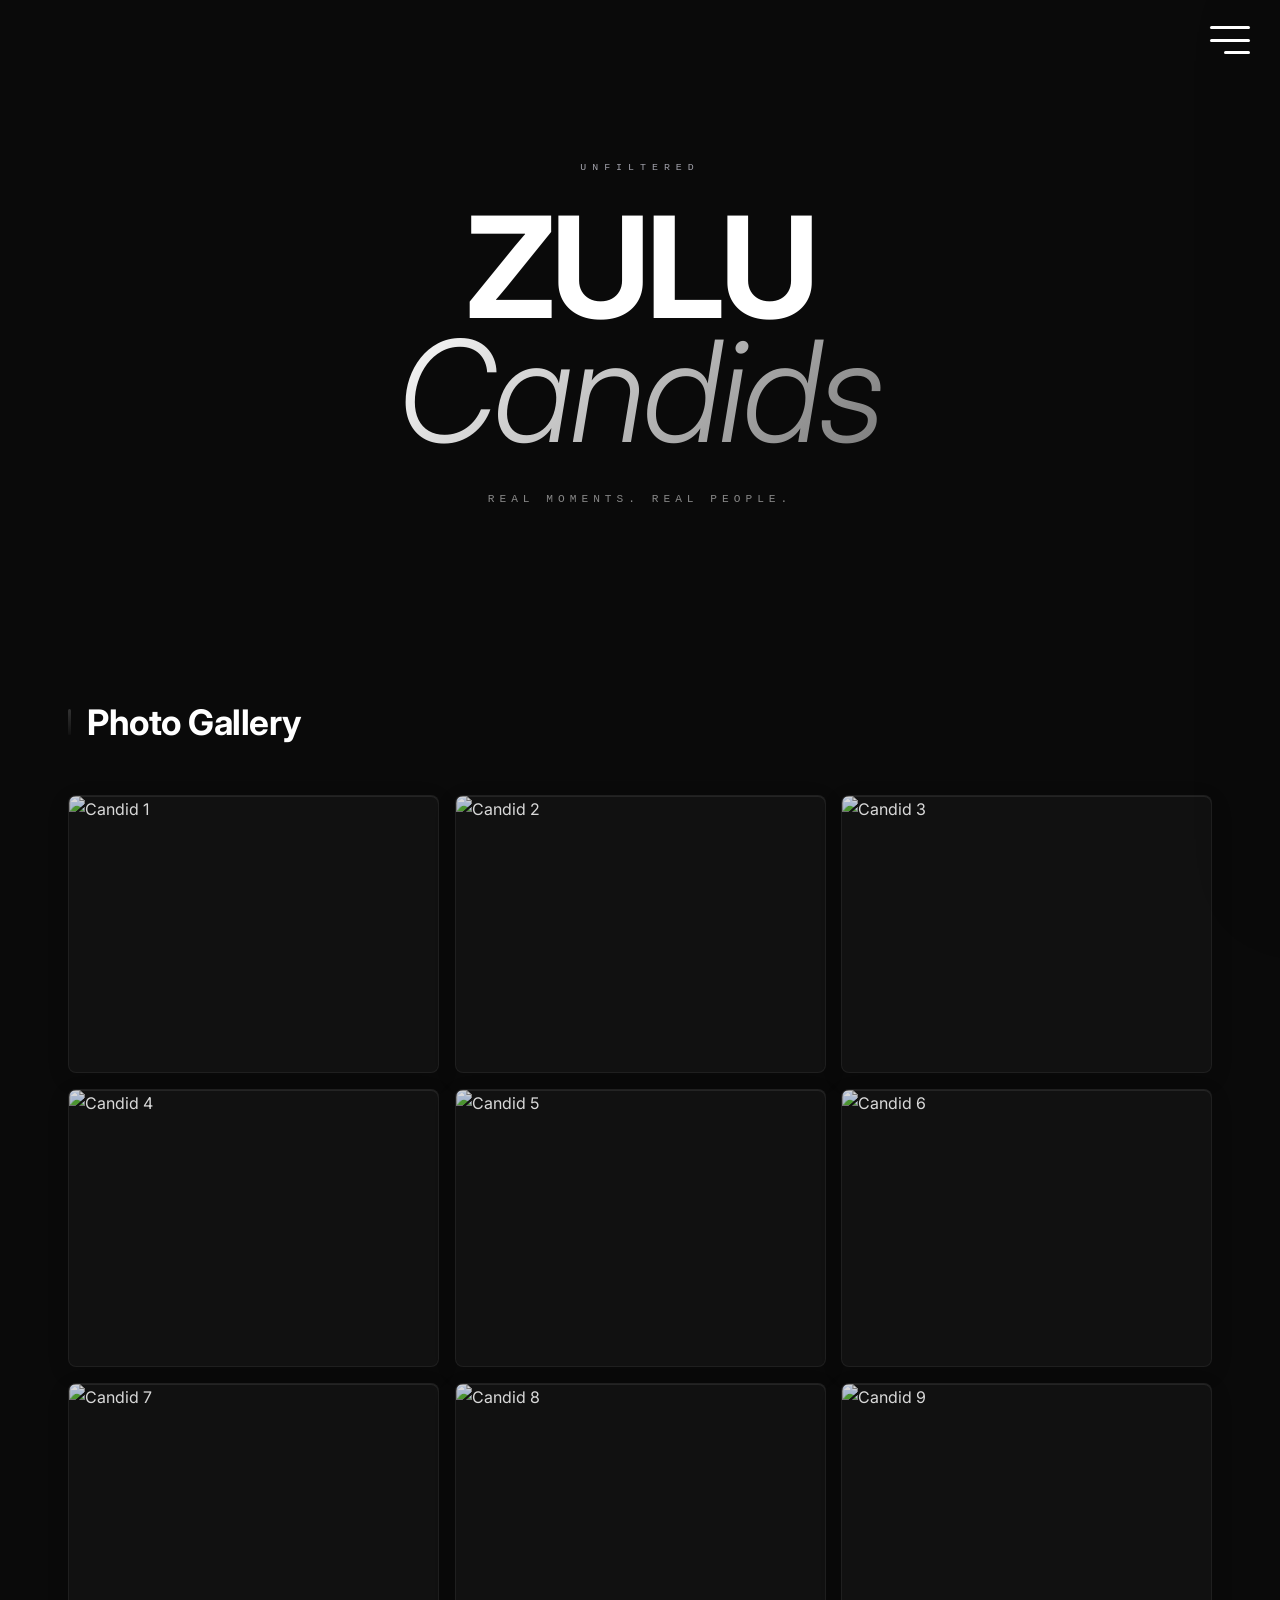
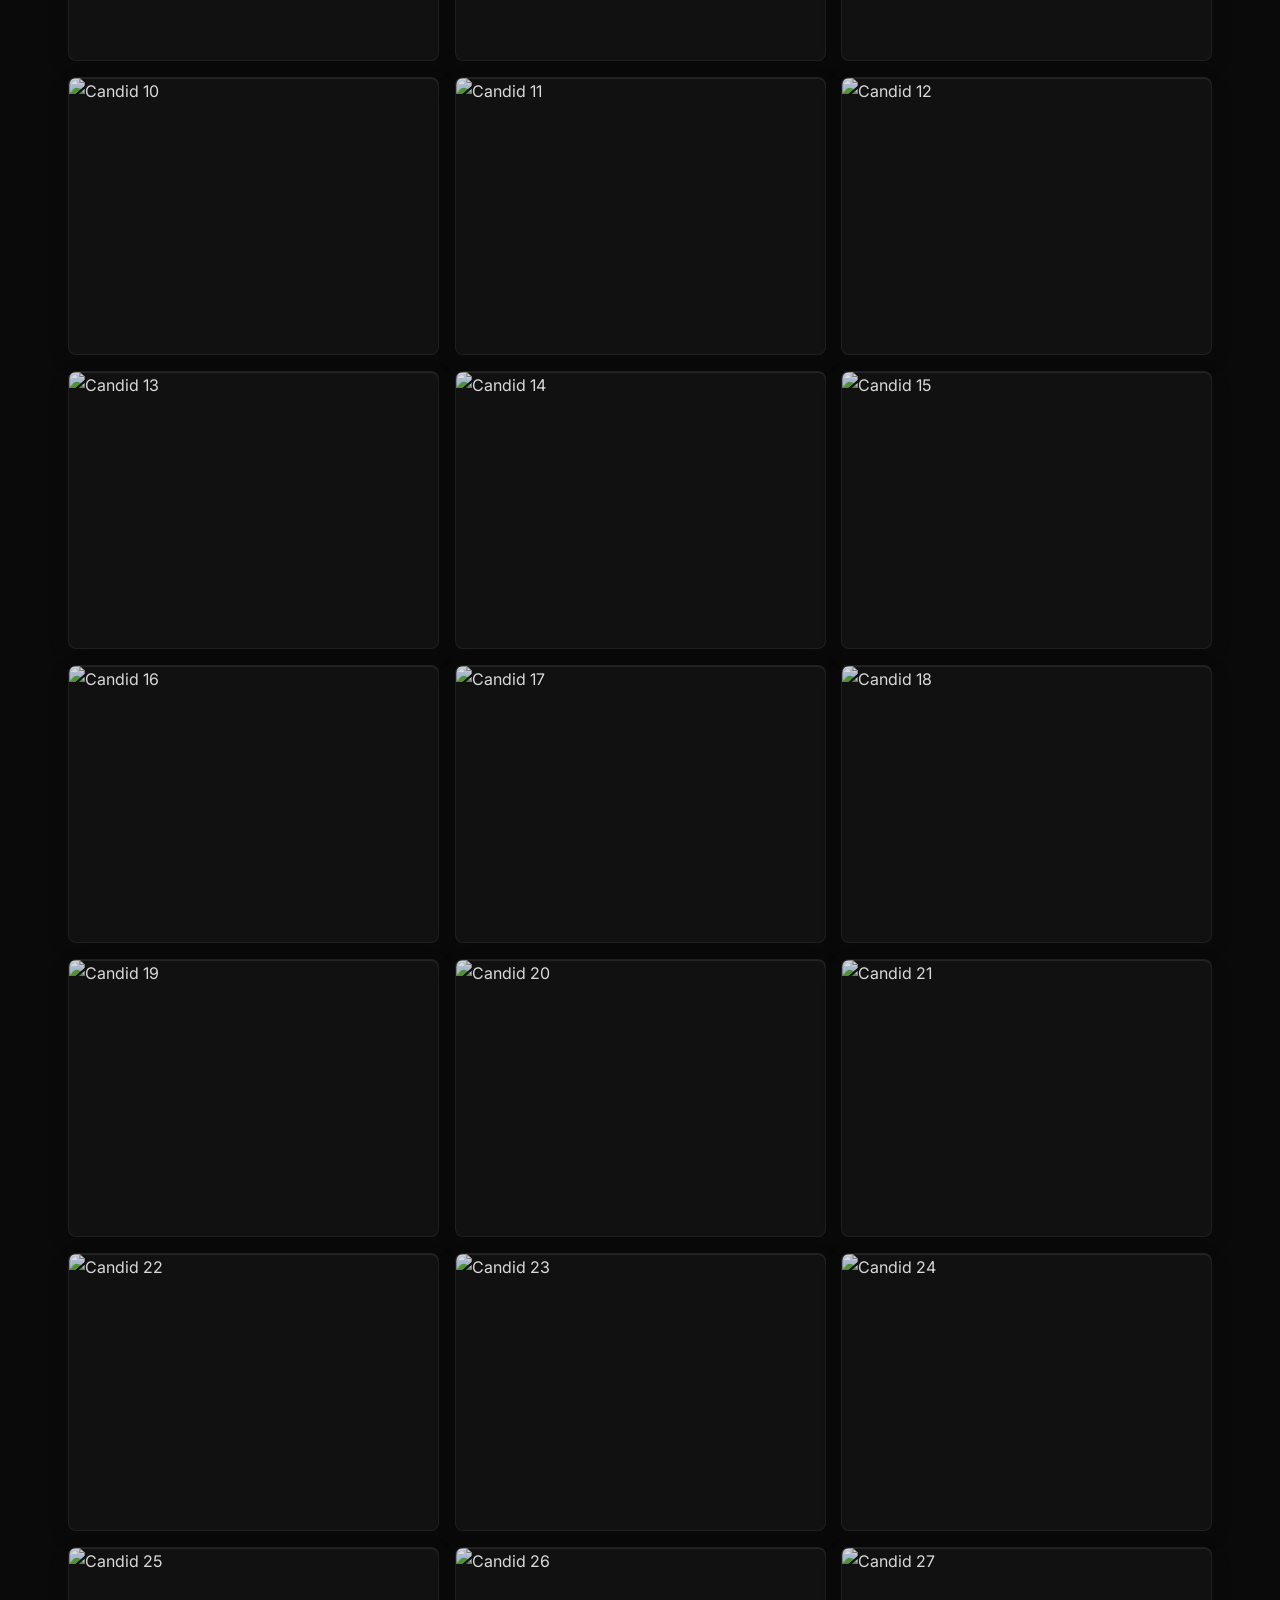
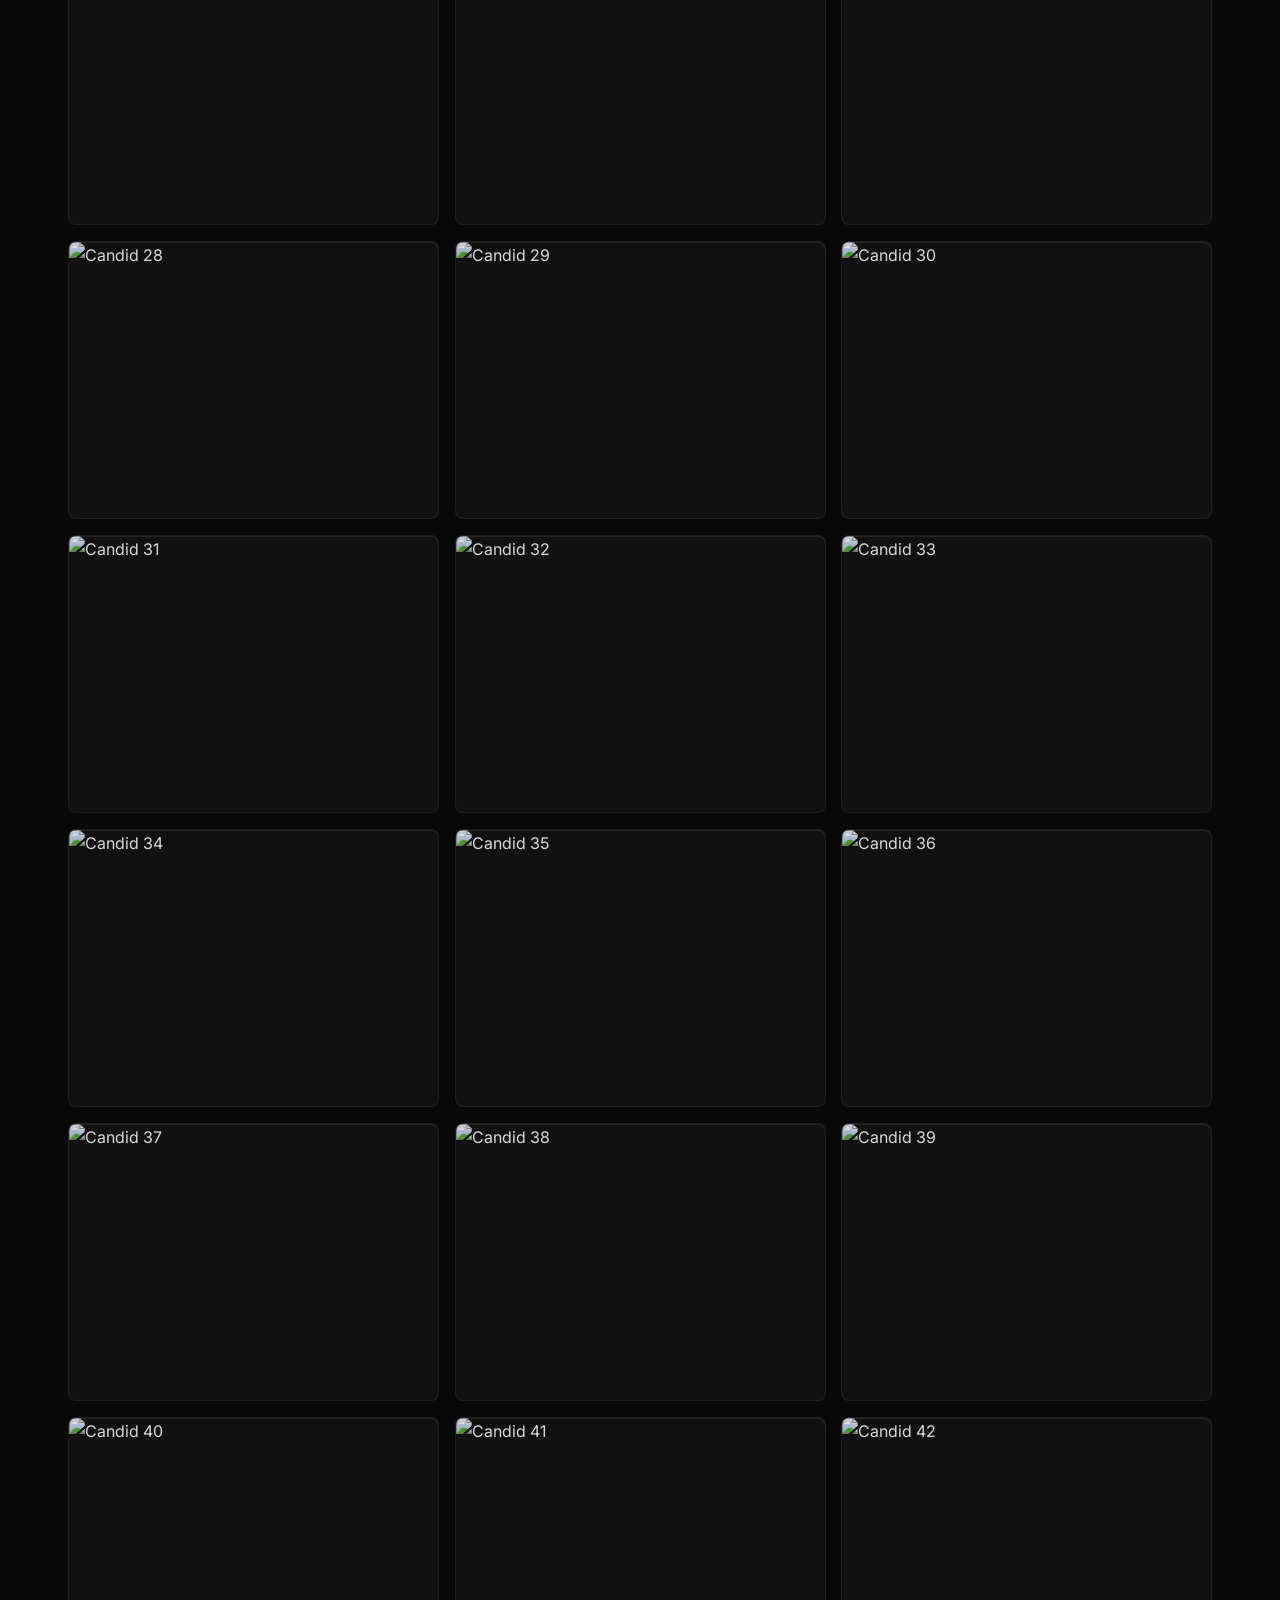
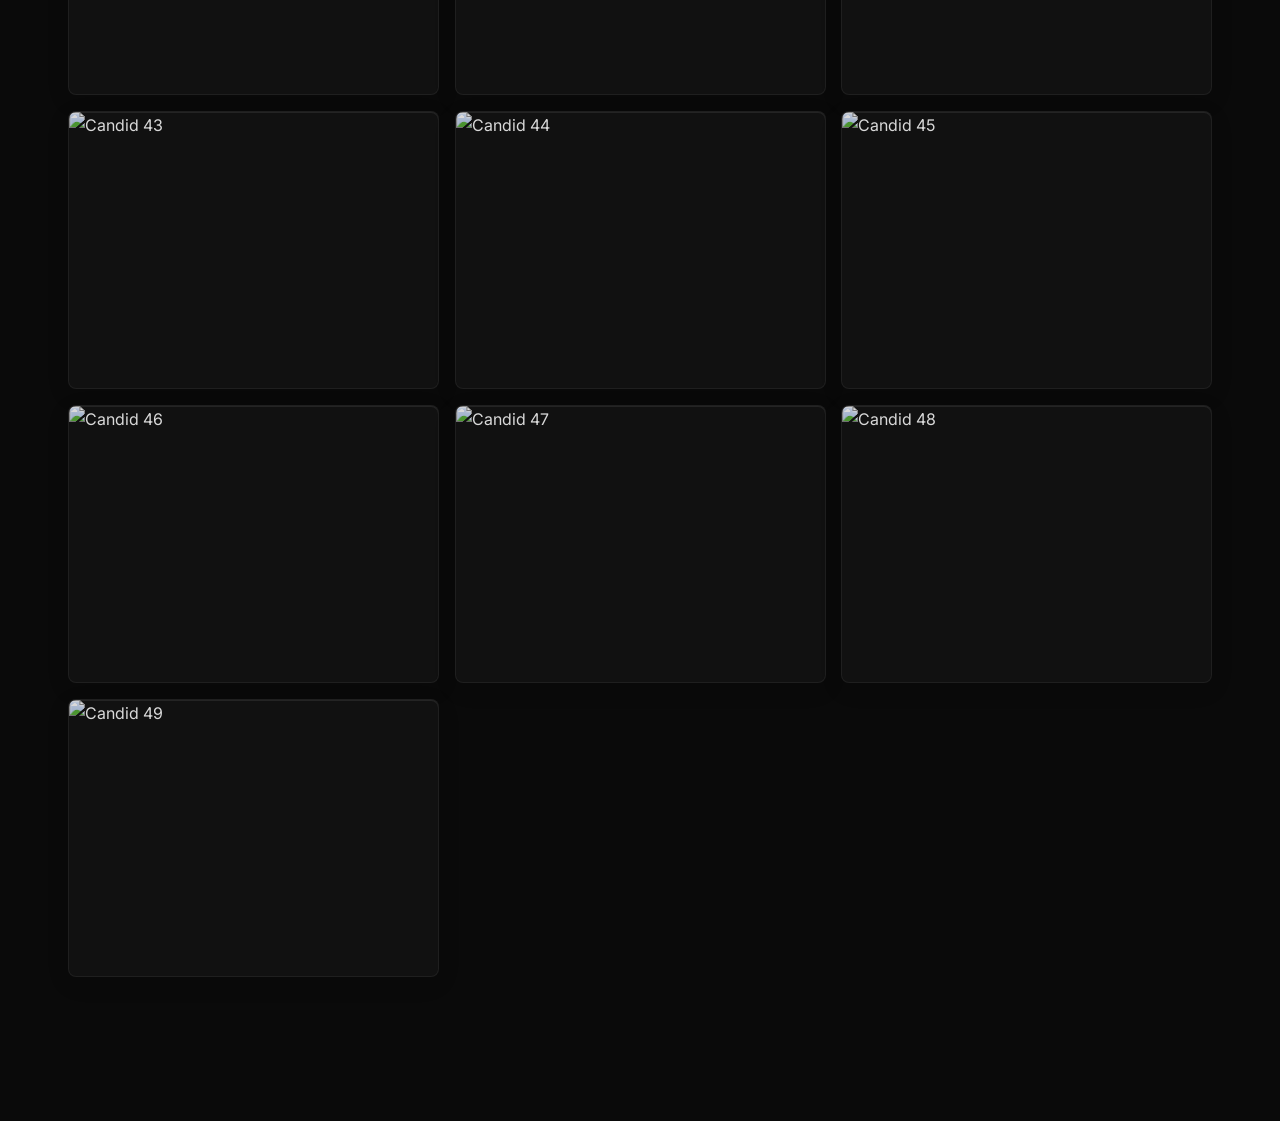
==== commit a876b082: "refactor: remove gallery shuffle functionality, update quotes, and improve layout alignment and spac" ====
--- a/candids.html
+++ b/candids.html
@@ -38,7 +38,6 @@
     <section class="images-section">
       <div class="section-label">
         <h2>Photo Gallery</h2>
-        <button id="shuffleCandidsBtn" class="shuffle-btn">Shuffle Gallery</button>
       </div>
       <div class="images-grid" id="candidsGallery">
       </div>
--- a/act1_theme.css
+++ b/act1_theme.css
@@ -419,6 +419,9 @@
 
 .subpage-header {
   flex-direction: column;
+  align-items: center;
+  margin-left: auto;
+  margin-right: auto;
   padding-top: 160px;
   padding-bottom: 40px;
 }
@@ -614,7 +617,7 @@
 /* ─── STATS BAR ───────────────────────────────────── */
 .stats-bar {
   display: flex;
-  margin: 72px 48px;
+  margin: 3rem  auto;
   background: #111111;
   border: 1px solid rgba(255, 255, 255, 0.06);
   border-radius: var(--r-2xl);
